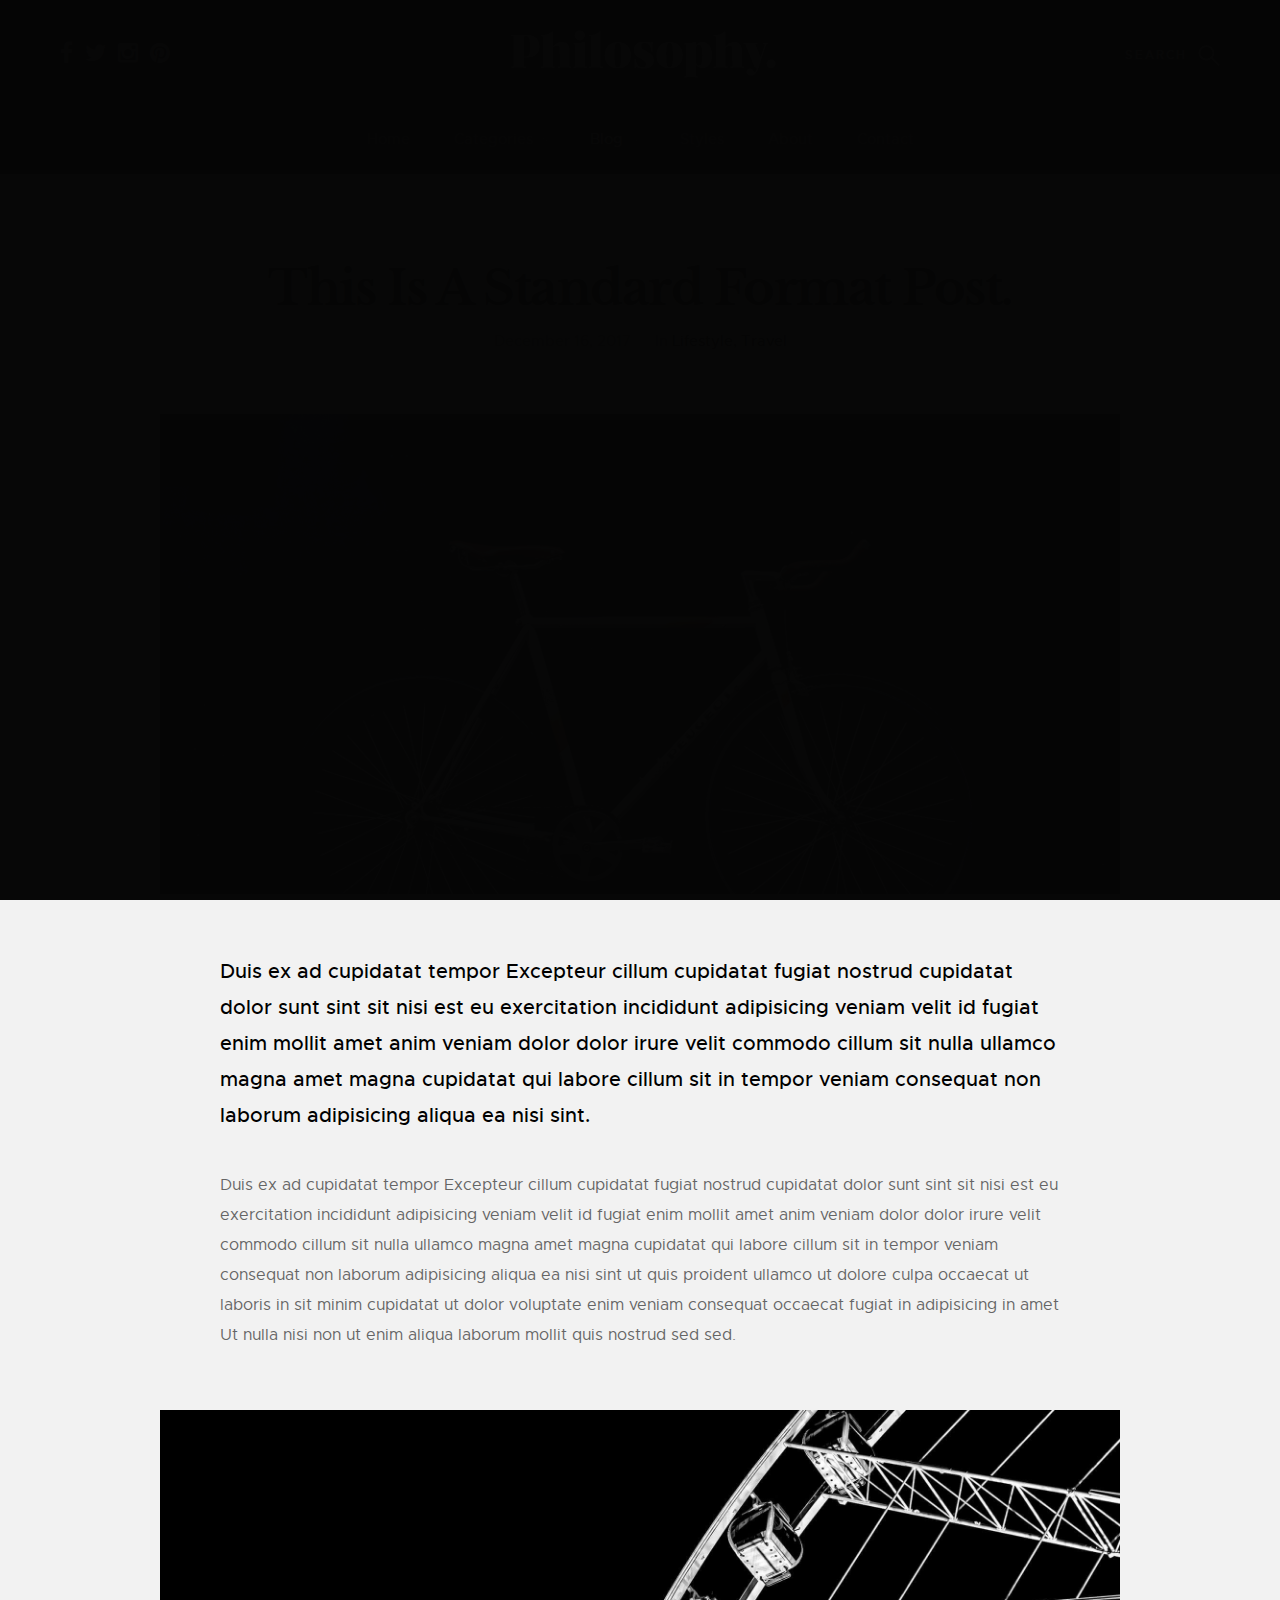
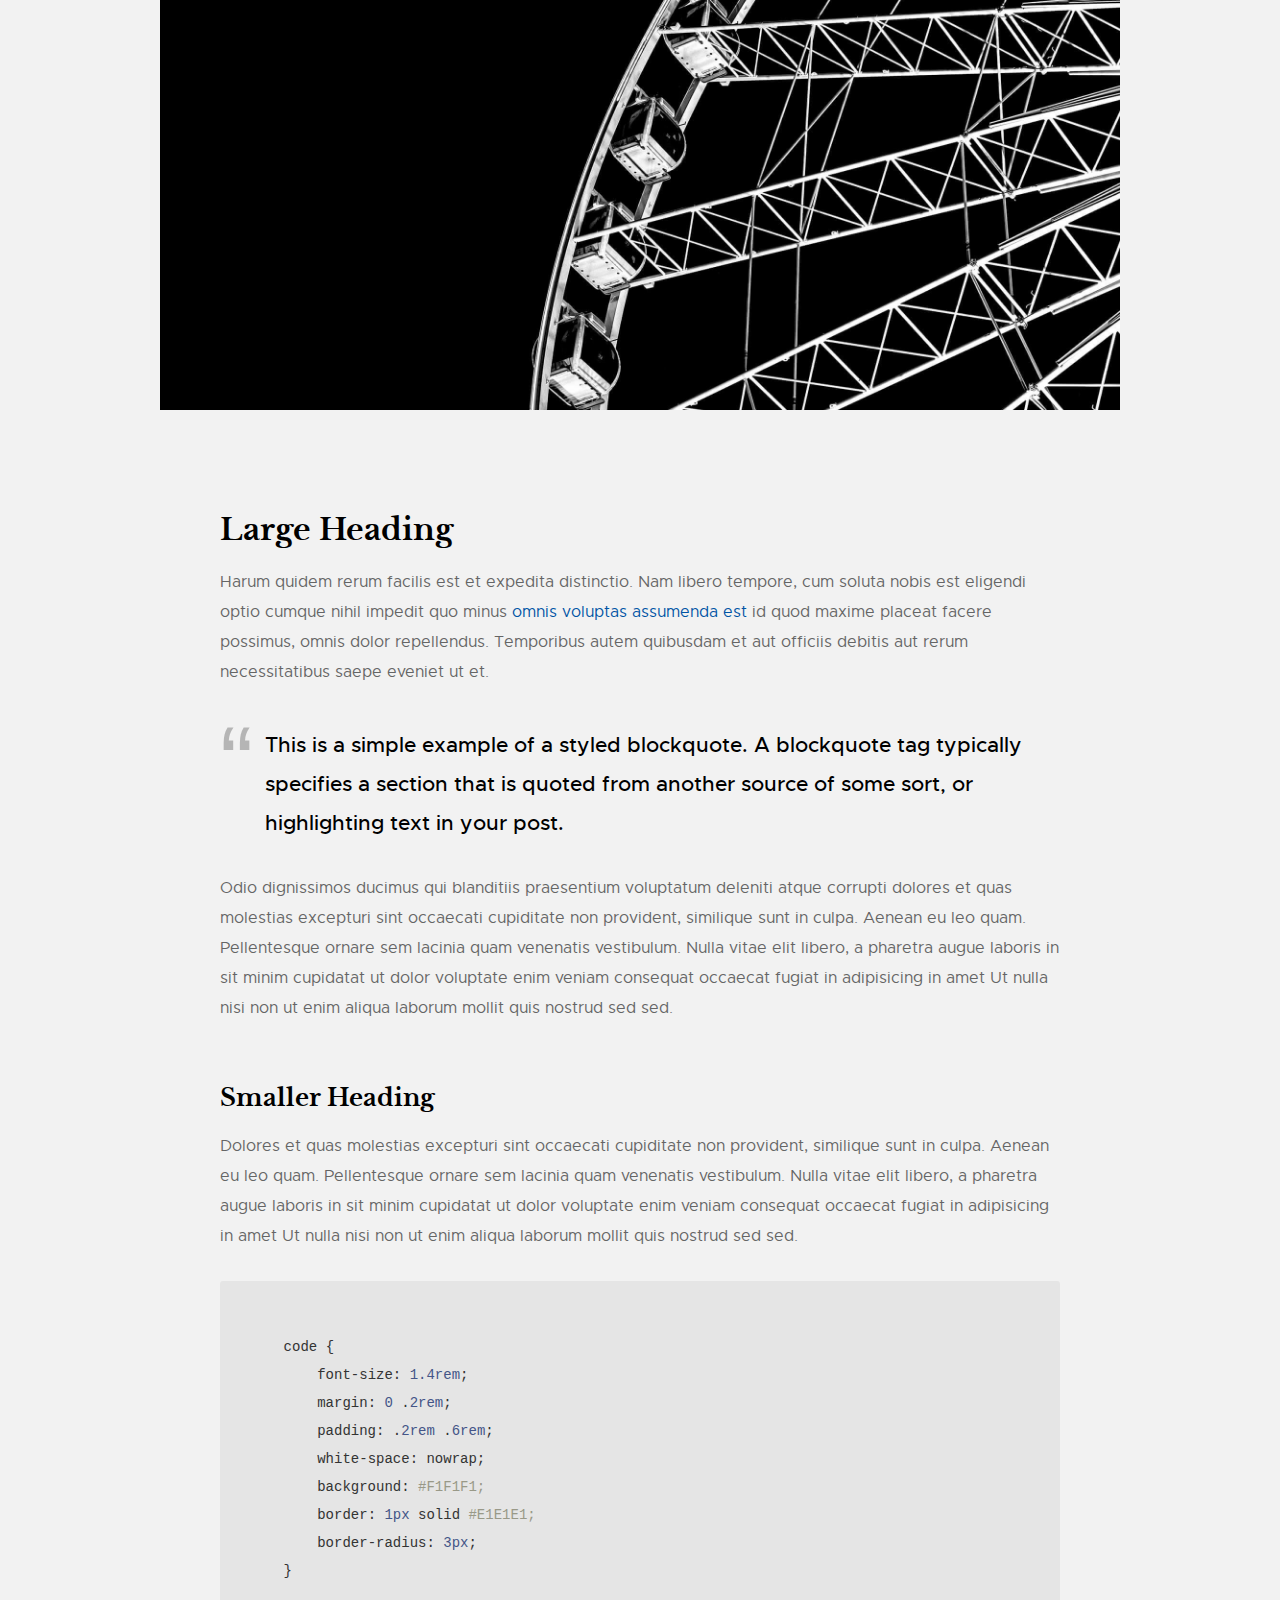
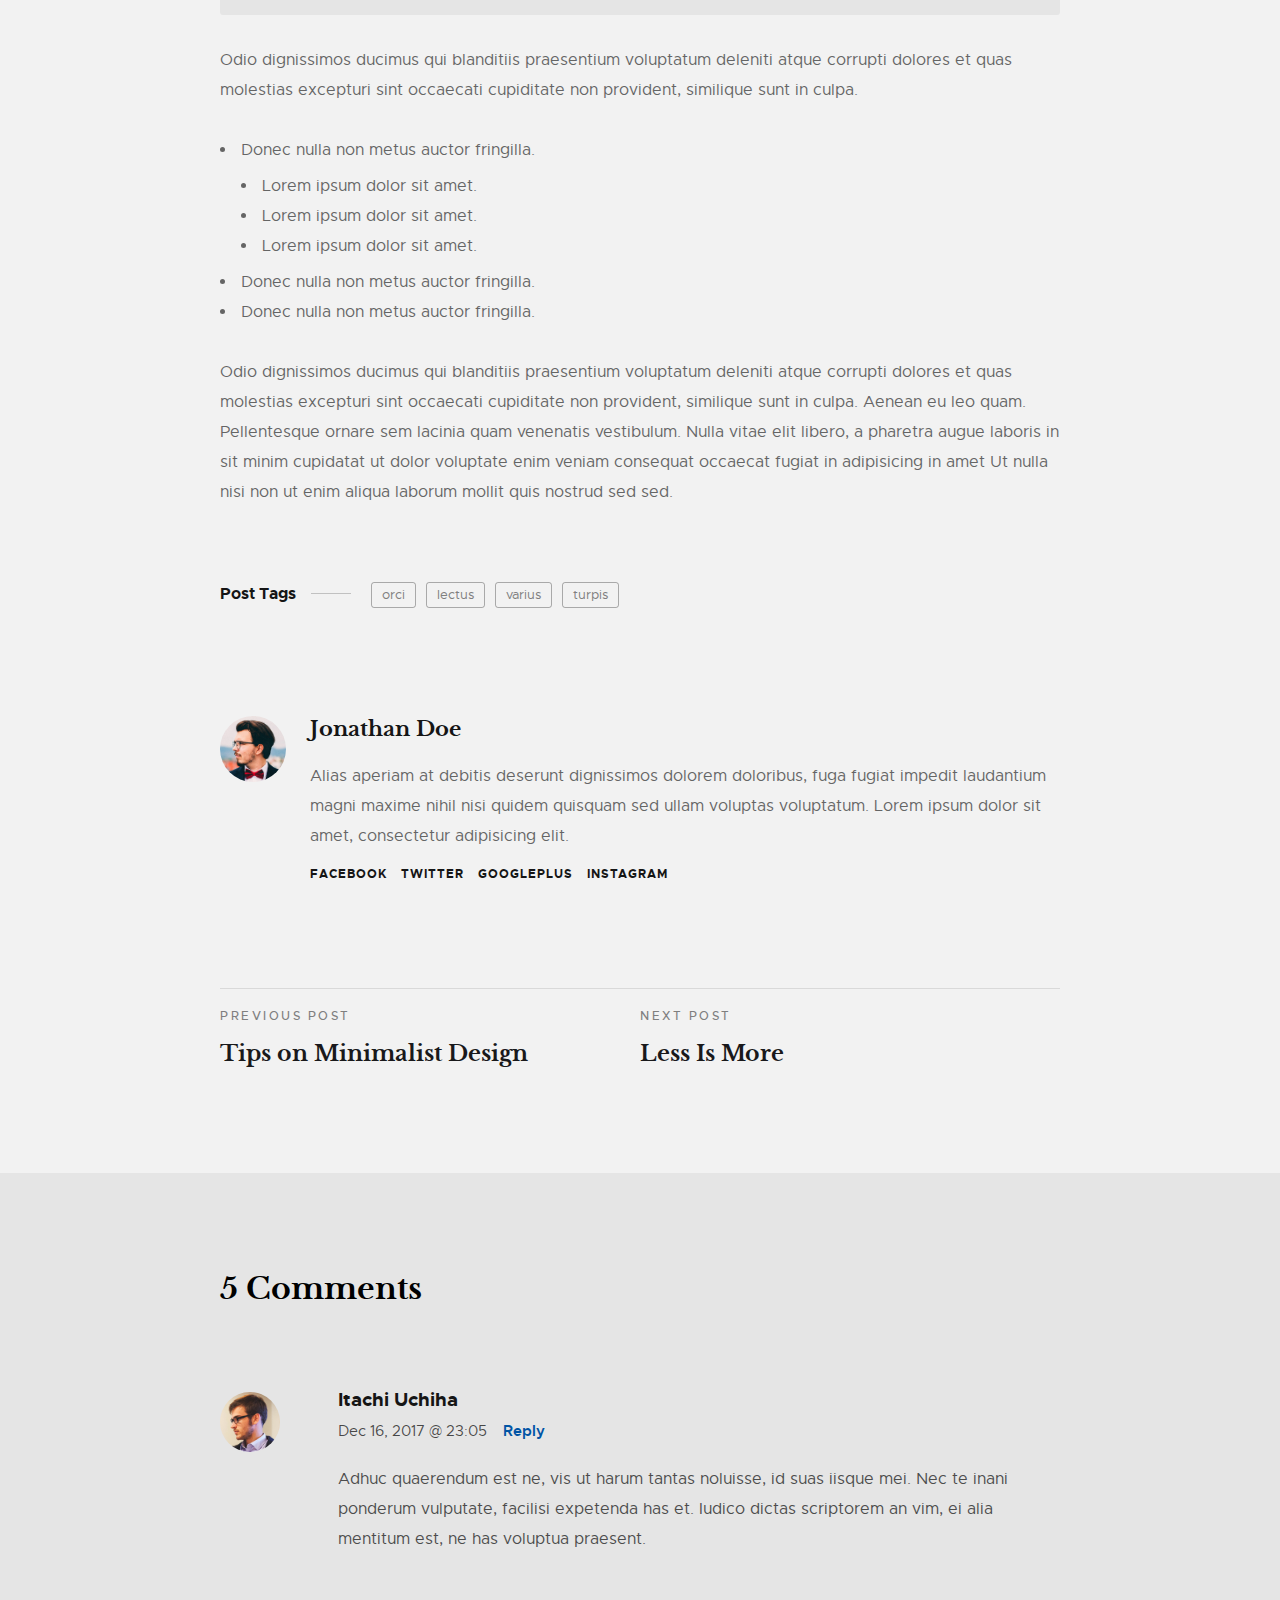
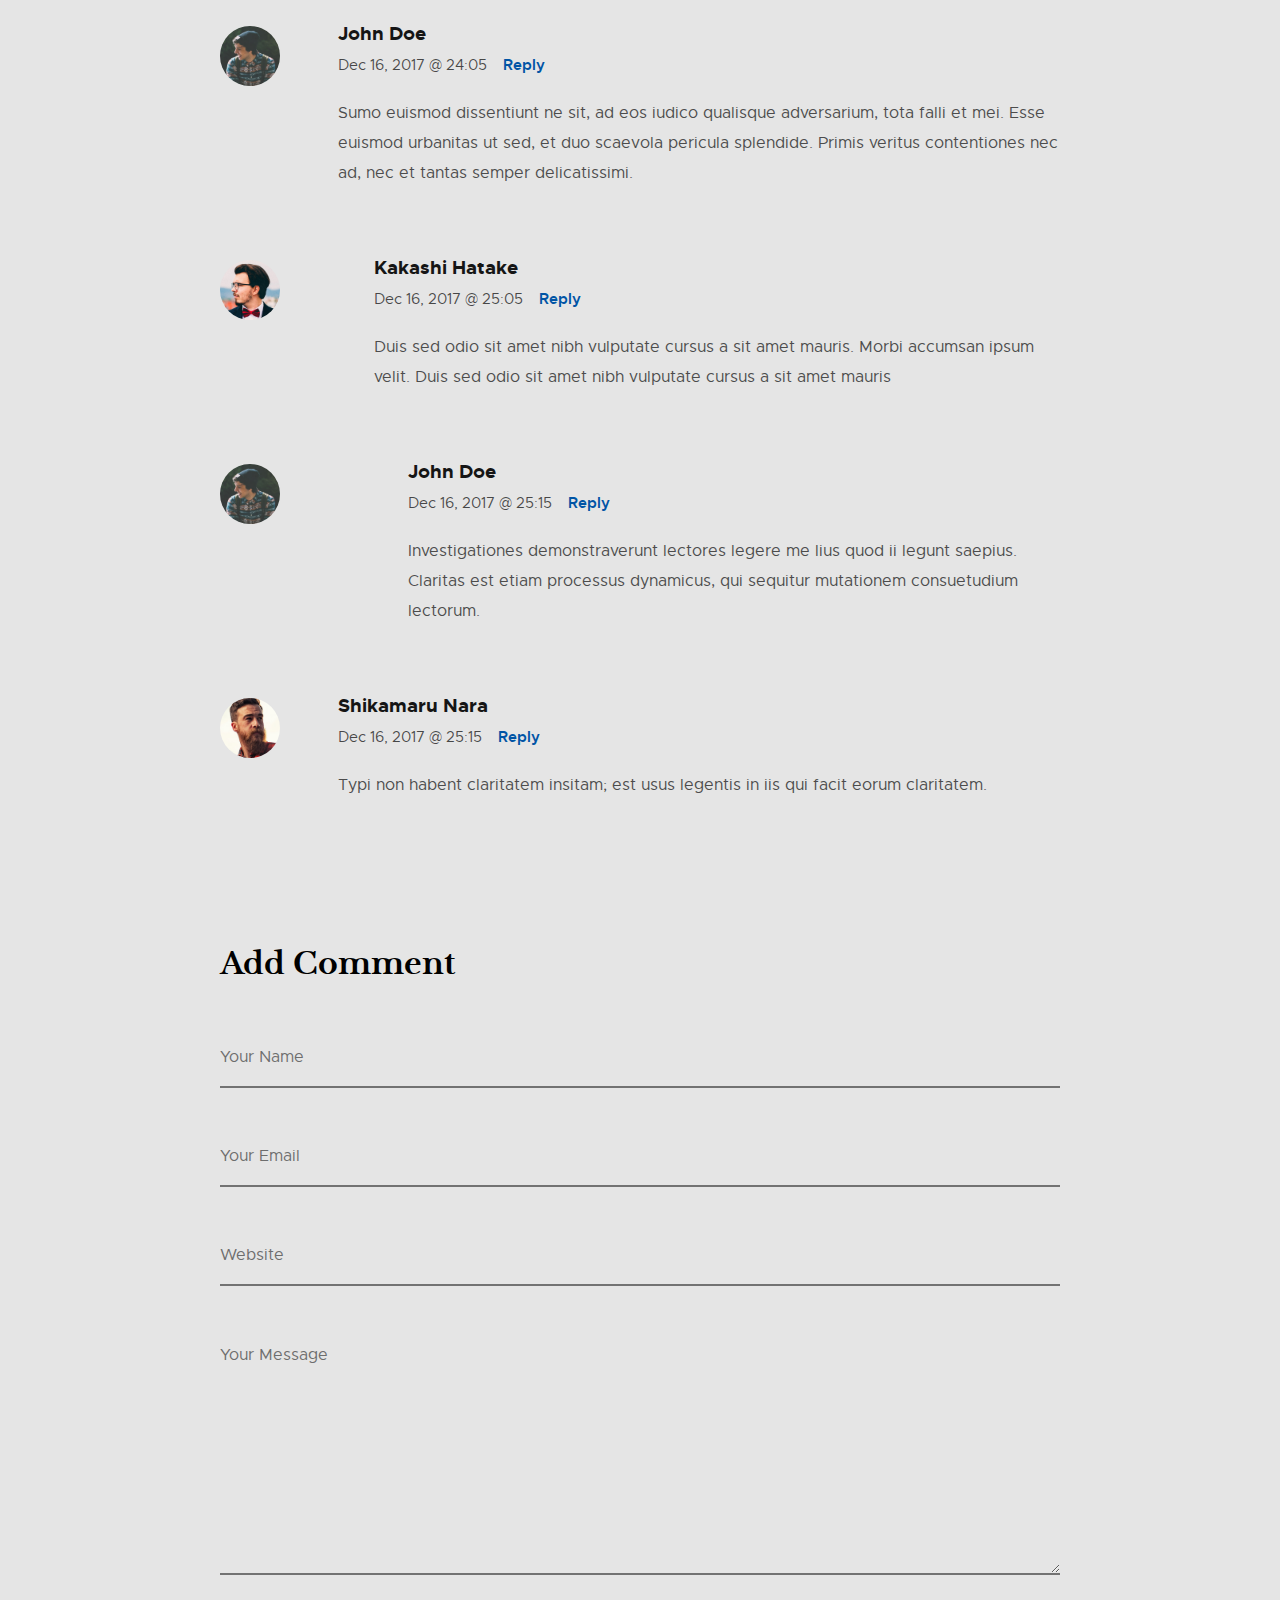
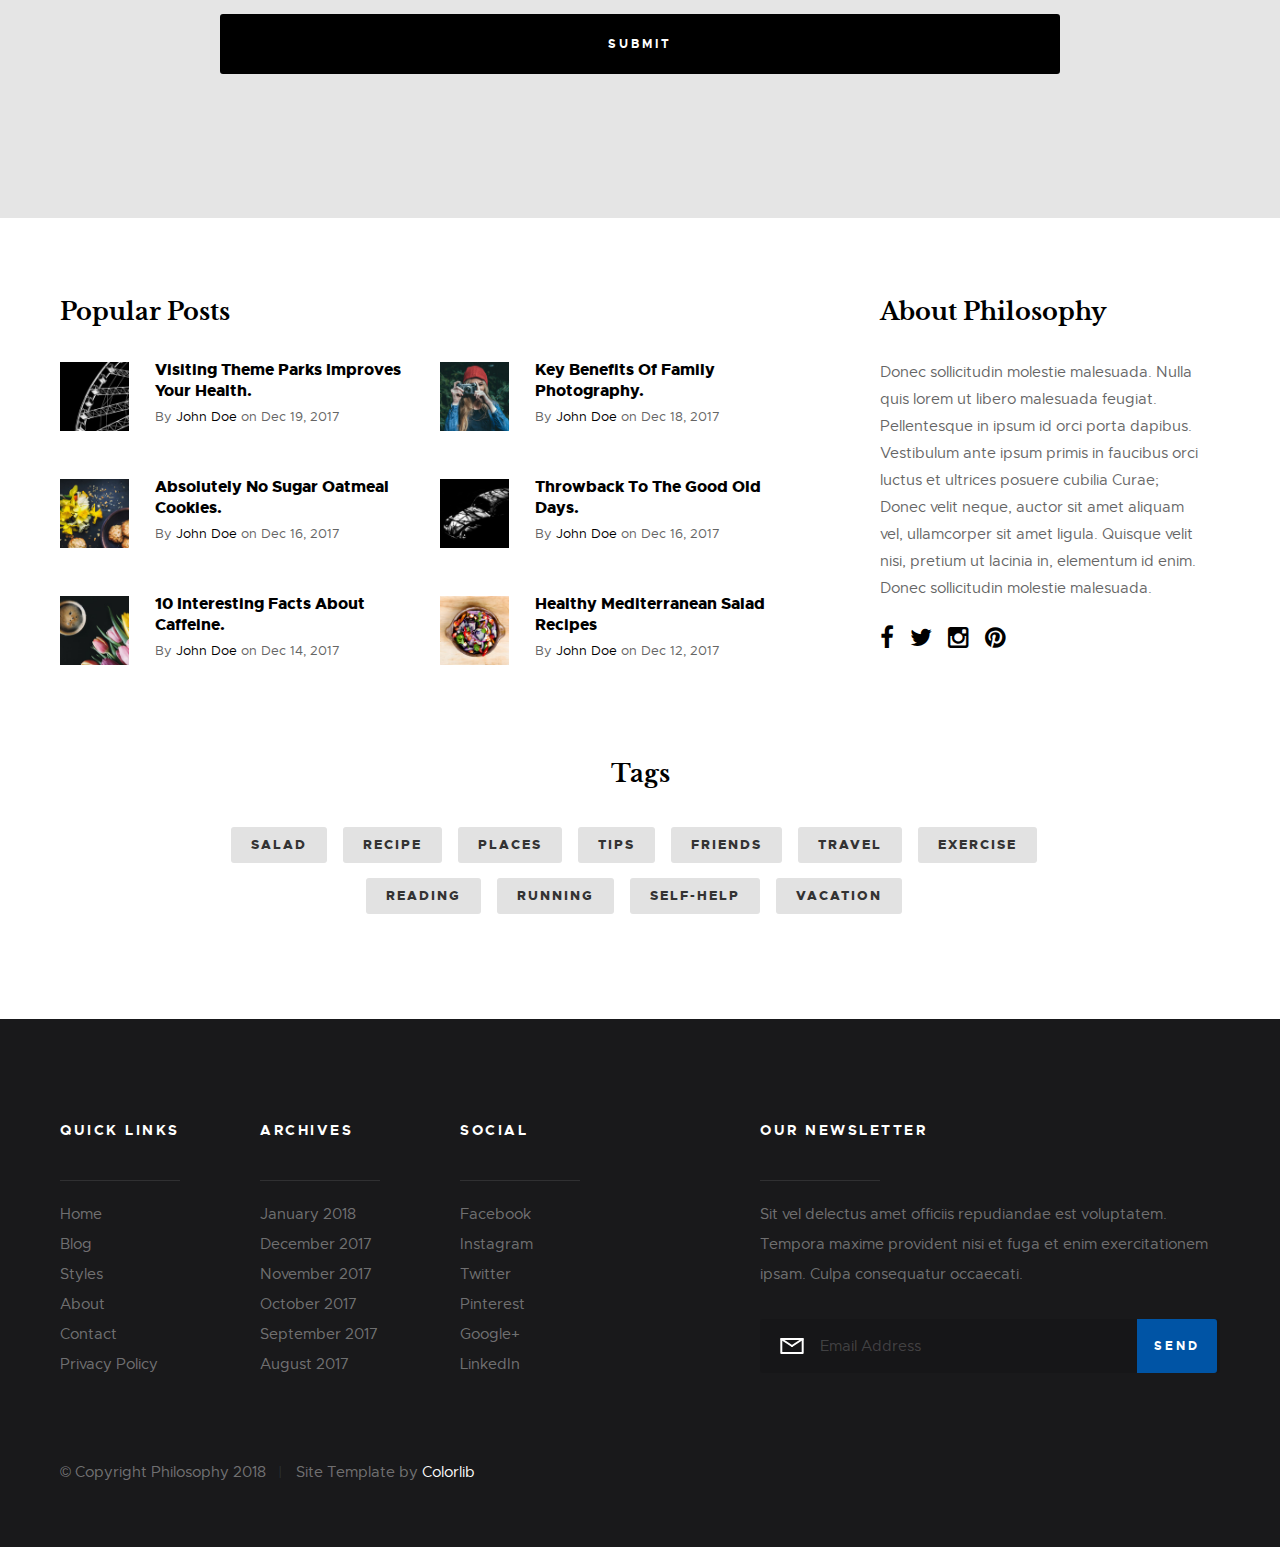
==== single-standard.html @ 7c158fbf "the code" ====
<!DOCTYPE html>
<html class="no-js" lang="en">
<head>

    <!--- basic page needs
    ================================================== -->
    <meta charset="utf-8">
    <title>Standard Post Format - Philosophy</title>
    <meta name="description" content="">
    <meta name="author" content="">

    <!-- mobile specific metas
    ================================================== -->
    <meta name="viewport" content="width=device-width, initial-scale=1, maximum-scale=1">

    <!-- CSS
    ================================================== -->
    <link rel="stylesheet" href="css/base.css">
    <link rel="stylesheet" href="css/vendor.css">
    <link rel="stylesheet" href="css/main.css">

    <!-- script
    ================================================== -->
    <script src="js/modernizr.js"></script>
    <script src="js/pace.min.js"></script>

    <!-- favicons
    ================================================== -->
    <link rel="shortcut icon" href="favicon.ico" type="image/x-icon">
    <link rel="icon" href="favicon.ico" type="image/x-icon">

</head>

<body id="top">

    <!-- pageheader
    ================================================== -->
    <div class="s-pageheader">

        <header class="header">
            <div class="header__content row">

                <div class="header__logo">
                    <a class="logo" href="index.html">
                        <img src="images/logo.svg" alt="Homepage">
                    </a>
                </div> <!-- end header__logo -->

                <ul class="header__social">
                    <li>
                        <a href="#0"><i class="fa fa-facebook" aria-hidden="true"></i></a>
                    </li>
                    <li>
                        <a href="#0"><i class="fa fa-twitter" aria-hidden="true"></i></a>
                    </li>
                    <li>
                        <a href="#0"><i class="fa fa-instagram" aria-hidden="true"></i></a>
                    </li>
                    <li>
                        <a href="#0"><i class="fa fa-pinterest" aria-hidden="true"></i></a>
                    </li>
                </ul> <!-- end header__social -->

                <a class="header__search-trigger" href="#0"></a>

                <div class="header__search">

                    <form role="search" method="get" class="header__search-form" action="#">
                        <label>
                            <span class="hide-content">Search for:</span>
                            <input type="search" class="search-field" placeholder="Type Keywords" value="" name="s" title="Search for:" autocomplete="off">
                        </label>
                        <input type="submit" class="search-submit" value="Search">
                    </form>
        
                    <a href="#0" title="Close Search" class="header__overlay-close">Close</a>

                </div>  <!-- end header__search -->


                <a class="header__toggle-menu" href="#0" title="Menu"><span>Menu</span></a>

                <nav class="header__nav-wrap">

                    <h2 class="header__nav-heading h6">Site Navigation</h2>

                    <ul class="header__nav">
                        <li><a href="index.html" title="">Home</a></li>
                        <li class="has-children">
                            <a href="#0" title="">Categories</a>
                            <ul class="sub-menu">
                            <li><a href="category.html">Lifestyle</a></li>
                            <li><a href="category.html">Health</a></li>
                            <li><a href="category.html">Family</a></li>
                            <li><a href="category.html">Management</a></li>
                            <li><a href="category.html">Travel</a></li>
                            <li><a href="category.html">Work</a></li>
                            </ul>
                        </li>
                        <li class="has-children current">
                            <a href="#0" title="">Blog</a>
                            <ul class="sub-menu">
                            <li><a href="single-video.html">Video Post</a></li>
                            <li><a href="single-audio.html">Audio Post</a></li>
                            <li><a href="single-gallery.html">Gallery Post</a></li>
                            <li><a href="single-standard.html">Standard Post</a></li>
                            </ul>
                        </li>
                        <li><a href="style-guide.html" title="">Styles</a></li>
                        <li><a href="about.html" title="">About</a></li>
                        <li><a href="contact.html" title="">Contact</a></li>
                    </ul> <!-- end header__nav -->

                    <a href="#0" title="Close Menu" class="header__overlay-close close-mobile-menu">Close</a>

                </nav> <!-- end header__nav-wrap -->

            </div> <!-- header-content -->
        </header> <!-- header -->

    </div> <!-- end s-pageheader -->


    <!-- s-content
    ================================================== -->
    <section class="s-content s-content--narrow s-content--no-padding-bottom">

        <article class="row format-standard">

            <div class="s-content__header col-full">
                <h1 class="s-content__header-title">
                    This Is A Standard Format Post.
                </h1>
                <ul class="s-content__header-meta">
                    <li class="date">December 16, 2017</li>
                    <li class="cat">
                        In
                        <a href="#0">Lifestyle</a>
                        <a href="#0">Travel</a>
                    </li>
                </ul>
            </div> <!-- end s-content__header -->
    
            <div class="s-content__media col-full">
                <div class="s-content__post-thumb">
                    <img src="images/thumbs/single/standard/standard-1000.jpg" 
                         srcset="images/thumbs/single/standard/standard-2000.jpg 2000w, 
                                 images/thumbs/single/standard/standard-1000.jpg 1000w, 
                                 images/thumbs/single/standard/standard-500.jpg 500w" 
                         sizes="(max-width: 2000px) 100vw, 2000px" alt="" >
                </div>
            </div> <!-- end s-content__media -->

            <div class="col-full s-content__main">

                <p class="lead">Duis ex ad cupidatat tempor Excepteur cillum cupidatat fugiat nostrud cupidatat dolor sunt sint sit nisi est eu exercitation incididunt adipisicing veniam velit id fugiat enim mollit amet anim veniam dolor dolor irure velit commodo cillum sit nulla ullamco magna amet magna cupidatat qui labore cillum sit in tempor veniam consequat non laborum adipisicing aliqua ea nisi sint.</p>
                
                <p>Duis ex ad cupidatat tempor Excepteur cillum cupidatat fugiat nostrud cupidatat dolor sunt sint sit nisi est eu exercitation incididunt adipisicing veniam velit id fugiat enim mollit amet anim veniam dolor dolor irure velit commodo cillum sit nulla ullamco magna amet magna cupidatat qui labore cillum sit in tempor veniam consequat non laborum adipisicing aliqua ea nisi sint ut quis proident ullamco ut dolore culpa occaecat ut laboris in sit minim cupidatat ut dolor voluptate enim veniam consequat occaecat fugiat in adipisicing in amet Ut nulla nisi non ut enim aliqua laborum mollit quis nostrud sed sed.
                </p>

                <p>
                <img src="images/wheel-1000.jpg" 
                     srcset="images/wheel-2000.jpg 2000w, images/wheel-1000.jpg 1000w, images/wheel-500.jpg 500w" 
                     sizes="(max-width: 2000px) 100vw, 2000px" alt="">
                </p>

                <h2>Large Heading</h2>

                <p>Harum quidem rerum facilis est et expedita distinctio. Nam libero tempore, cum soluta nobis est eligendi optio cumque nihil impedit quo minus <a href="http://#">omnis voluptas assumenda est</a> id quod maxime placeat facere possimus, omnis dolor repellendus. Temporibus autem quibusdam et aut officiis debitis aut rerum necessitatibus saepe eveniet ut et.</p>

                <blockquote><p>This is a simple example of a styled blockquote. A blockquote tag typically specifies a section that is quoted from another source of some sort, or highlighting text in your post.</p></blockquote>

                <p>Odio dignissimos ducimus qui blanditiis praesentium voluptatum deleniti atque corrupti dolores et quas molestias excepturi sint occaecati cupiditate non provident, similique sunt in culpa. Aenean eu leo quam. Pellentesque ornare sem lacinia quam venenatis vestibulum. Nulla vitae elit libero, a pharetra augue laboris in sit minim cupidatat ut dolor voluptate enim veniam consequat occaecat fugiat in adipisicing in amet Ut nulla nisi non ut enim aliqua laborum mollit quis nostrud sed sed.</p>

                <h3>Smaller Heading</h3>

                <p>Dolores et quas molestias excepturi sint occaecati cupiditate non provident, similique sunt in culpa. Aenean eu leo quam. Pellentesque ornare sem lacinia quam venenatis vestibulum. Nulla vitae elit libero, a pharetra augue laboris in sit minim cupidatat ut dolor voluptate enim veniam consequat occaecat fugiat in adipisicing in amet Ut nulla nisi non ut enim aliqua laborum mollit quis nostrud sed sed.

<pre><code>
    code {
        font-size: 1.4rem;
        margin: 0 .2rem;
        padding: .2rem .6rem;
        white-space: nowrap;
        background: #F1F1F1;
        border: 1px solid #E1E1E1;
        border-radius: 3px;
    }
</code></pre>

                <p>Odio dignissimos ducimus qui blanditiis praesentium voluptatum deleniti atque corrupti dolores et quas molestias excepturi sint occaecati cupiditate non provident, similique sunt in culpa.</p>

                <ul>
                    <li>Donec nulla non metus auctor fringilla.
                        <ul>
                            <li>Lorem ipsum dolor sit amet.</li>
                            <li>Lorem ipsum dolor sit amet.</li>
                            <li>Lorem ipsum dolor sit amet.</li>
                        </ul>
                    </li>
                    <li>Donec nulla non metus auctor fringilla.</li>
                    <li>Donec nulla non metus auctor fringilla.</li>
                </ul>

                <p>Odio dignissimos ducimus qui blanditiis praesentium voluptatum deleniti atque corrupti dolores et quas molestias excepturi sint occaecati cupiditate non provident, similique sunt in culpa. Aenean eu leo quam. Pellentesque ornare sem lacinia quam venenatis vestibulum. Nulla vitae elit libero, a pharetra augue laboris in sit minim cupidatat ut dolor voluptate enim veniam consequat occaecat fugiat in adipisicing in amet Ut nulla nisi non ut enim aliqua laborum mollit quis nostrud sed sed.</p>

                <p class="s-content__tags">
                    <span>Post Tags</span>

                    <span class="s-content__tag-list">
                        <a href="#0">orci</a>
                        <a href="#0">lectus</a>
                        <a href="#0">varius</a>
                        <a href="#0">turpis</a>
                    </span>
                </p> <!-- end s-content__tags -->

                <div class="s-content__author">
                    <img src="images/avatars/user-03.jpg" alt="">

                    <div class="s-content__author-about">
                        <h4 class="s-content__author-name">
                            <a href="#0">Jonathan Doe</a>
                        </h4>
                    
                        <p>Alias aperiam at debitis deserunt dignissimos dolorem doloribus, fuga fugiat impedit laudantium magni maxime nihil nisi quidem quisquam sed ullam voluptas voluptatum. Lorem ipsum dolor sit amet, consectetur adipisicing elit.
                        </p>

                        <ul class="s-content__author-social">
                           <li><a href="#0">Facebook</a></li>
                           <li><a href="#0">Twitter</a></li>
                           <li><a href="#0">GooglePlus</a></li>
                           <li><a href="#0">Instagram</a></li>
                        </ul>
                    </div>
                </div>

                <div class="s-content__pagenav">
                    <div class="s-content__nav">
                        <div class="s-content__prev">
                            <a href="#0" rel="prev">
                                <span>Previous Post</span>
                                Tips on Minimalist Design 
                            </a>
                        </div>
                        <div class="s-content__next">
                            <a href="#0" rel="next">
                                <span>Next Post</span>
                                Less Is More 
                            </a>
                        </div>
                    </div>
                </div> <!-- end s-content__pagenav -->

            </div> <!-- end s-content__main -->

        </article>


        <!-- comments
        ================================================== -->
        <div class="comments-wrap">

            <div id="comments" class="row">
                <div class="col-full">

                    <h3 class="h2">5 Comments</h3>

                    <!-- commentlist -->
                    <ol class="commentlist">

                        <li class="depth-1 comment">

                            <div class="comment__avatar">
                                <img width="50" height="50" class="avatar" src="images/avatars/user-01.jpg" alt="">
                            </div>

                            <div class="comment__content">

                                <div class="comment__info">
                                    <cite>Itachi Uchiha</cite>

                                    <div class="comment__meta">
                                        <time class="comment__time">Dec 16, 2017 @ 23:05</time>
                                        <a class="reply" href="#0">Reply</a>
                                    </div>
                                </div>

                                <div class="comment__text">
                                <p>Adhuc quaerendum est ne, vis ut harum tantas noluisse, id suas iisque mei. Nec te inani ponderum vulputate,
                                facilisi expetenda has et. Iudico dictas scriptorem an vim, ei alia mentitum est, ne has voluptua praesent.</p>
                                </div>

                            </div>

                        </li> <!-- end comment level 1 -->

                        <li class="thread-alt depth-1 comment">

                            <div class="comment__avatar">
                                <img width="50" height="50" class="avatar" src="images/avatars/user-04.jpg" alt="">
                            </div>

                            <div class="comment__content">

                                <div class="comment__info">
                                <cite>John Doe</cite>

                                <div class="comment__meta">
                                    <time class="comment__time">Dec 16, 2017 @ 24:05</time>
                                    <a class="reply" href="#0">Reply</a>
                                </div>
                                </div>

                                <div class="comment__text">
                                <p>Sumo euismod dissentiunt ne sit, ad eos iudico qualisque adversarium, tota falli et mei. Esse euismod
                                urbanitas ut sed, et duo scaevola pericula splendide. Primis veritus contentiones nec ad, nec et
                                tantas semper delicatissimi.</p>
                                </div>

                            </div>

                            <ul class="children">

                                <li class="depth-2 comment">

                                    <div class="comment__avatar">
                                        <img width="50" height="50" class="avatar" src="images/avatars/user-03.jpg" alt="">
                                    </div>

                                    <div class="comment__content">

                                        <div class="comment__info">
                                            <cite>Kakashi Hatake</cite>

                                            <div class="comment__meta">
                                                <time class="comment__time">Dec 16, 2017 @ 25:05</time>
                                                <a class="reply" href="#0">Reply</a>
                                            </div>
                                        </div>

                                        <div class="comment__text">
                                            <p>Duis sed odio sit amet nibh vulputate
                                            cursus a sit amet mauris. Morbi accumsan ipsum velit. Duis sed odio sit amet nibh vulputate
                                            cursus a sit amet mauris</p>
                                        </div>

                                    </div>

                                    <ul class="children">

                                        <li class="depth-3 comment">

                                            <div class="comment__avatar">
                                                <img width="50" height="50" class="avatar" src="images/avatars/user-04.jpg" alt="">
                                            </div>

                                            <div class="comment__content">

                                                <div class="comment__info">
                                                <cite>John Doe</cite>

                                                <div class="comment__meta">
                                                    <time class="comment__time">Dec 16, 2017 @ 25:15</time>
                                                    <a class="reply" href="#0">Reply</a>
                                                </div>
                                                </div>

                                                <div class="comment__text">
                                                <p>Investigationes demonstraverunt lectores legere me lius quod ii legunt saepius. Claritas est
                                                etiam processus dynamicus, qui sequitur mutationem consuetudium lectorum.</p>
                                                </div>

                                            </div>

                                        </li>

                                    </ul>

                                </li>

                            </ul>

                        </li> <!-- end comment level 1 -->

                        <li class="depth-1 comment">

                            <div class="comment__avatar">
                                <img width="50" height="50" class="avatar" src="images/avatars/user-02.jpg" alt="">
                            </div>

                            <div class="comment__content">

                                <div class="comment__info">
                                <cite>Shikamaru Nara</cite>

                                <div class="comment__meta">
                                    <time class="comment-time">Dec 16, 2017 @ 25:15</time>
                                    <a class="reply" href="#">Reply</a>
                                </div>
                                </div>

                                <div class="comment__text">
                                <p>Typi non habent claritatem insitam; est usus legentis in iis qui facit eorum claritatem.</p>
                                </div>

                            </div>

                        </li>  <!-- end comment level 1 -->

                    </ol> <!-- end commentlist -->


                    <!-- respond
                    ================================================== -->
                    <div class="respond">

                        <h3 class="h2">Add Comment</h3>

                        <form name="contactForm" id="contactForm" method="post" action="">
                            <fieldset>

                                <div class="form-field">
                                        <input name="cName" type="text" id="cName" class="full-width" placeholder="Your Name" value="">
                                </div>

                                <div class="form-field">
                                        <input name="cEmail" type="text" id="cEmail" class="full-width" placeholder="Your Email" value="">
                                </div>

                                <div class="form-field">
                                        <input name="cWebsite" type="text" id="cWebsite" class="full-width" placeholder="Website" value="">
                                </div>

                                <div class="message form-field">
                                    <textarea name="cMessage" id="cMessage" class="full-width" placeholder="Your Message"></textarea>
                                </div>

                                <button type="submit" class="submit btn--primary btn--large full-width">Submit</button>

                            </fieldset>
                        </form> <!-- end form -->

                    </div> <!-- end respond -->

                </div> <!-- end col-full -->

            </div> <!-- end row comments -->
        </div> <!-- end comments-wrap -->

    </section> <!-- s-content -->


    <!-- s-extra
    ================================================== -->
    <section class="s-extra">

        <div class="row top">

            <div class="col-eight md-six tab-full popular">
                <h3>Popular Posts</h3>

                <div class="block-1-2 block-m-full popular__posts">
                    <article class="col-block popular__post">
                        <a href="#0" class="popular__thumb">
                            <img src="images/thumbs/small/wheel-150.jpg" alt="">
                        </a>
                        <h5><a href="#0">Visiting Theme Parks Improves Your Health.</a></h5>
                        <section class="popular__meta">
                                <span class="popular__author"><span>By</span> <a href="#0"> John Doe</a></span>
                            <span class="popular__date"><span>on</span> <time datetime="2017-12-19">Dec 19, 2017</time></span>
                        </section>
                    </article>
                    <article class="col-block popular__post">
                        <a href="#0" class="popular__thumb">
                            <img src="images/thumbs/small/shutterbug-150.jpg" alt="">
                        </a>
                        <h5><a href="#0">Key Benefits Of Family Photography.</a></h5>
                        <section class="popular__meta">
                            <span class="popular__author"><span>By</span> <a href="#0"> John Doe</a></span>
                            <span class="popular__date"><span>on</span> <time datetime="2017-12-18">Dec 18, 2017</time></span>
                        </section>
                    </article>
                    <article class="col-block popular__post">
                        <a href="#0" class="popular__thumb">
                            <img src="images/thumbs/small/cookies-150.jpg" alt="">
                        </a>
                        <h5><a href="#0">Absolutely No Sugar Oatmeal Cookies.</a></h5>
                        <section class="popular__meta">
                                <span class="popular__author"><span>By</span> <a href="#0"> John Doe</a></span>
                            <span class="popular__date"><span>on</span> <time datetime="2017-12-16">Dec 16, 2017</time></span>
                        </section>
                    </article>
                    <article class="col-block popular__post">
                        <a href="#0" class="popular__thumb">
                            <img src="images/thumbs/small/beetle-150.jpg" alt="">
                        </a>
                        <h5><a href="#0">Throwback To The Good Old Days.</a></h5>
                        <section class="popular__meta">
                            <span class="popular__author"><span>By</span> <a href="#0"> John Doe</a></span>
                            <span class="popular__date"><span>on</span> <time datetime="2017-12-16">Dec 16, 2017</time></span>
                        </section>
                    </article>
                    <article class="col-block popular__post">
                        <a href="#0" class="popular__thumb">
                            <img src="images/thumbs/small/tulips-150.jpg" alt="">
                        </a>
                        <h5><a href="#0">10 Interesting Facts About Caffeine.</a></h5>
                        <section class="popular__meta">
                            <span class="popular__author"><span>By</span> <a href="#0"> John Doe</a></span>
                            <span class="popular__date"><span>on</span> <time datetime="2017-12-14">Dec 14, 2017</time></span>
                        </section>
                    </article>
                    <article class="col-block popular__post">
                        <a href="#0" class="popular__thumb">
                            <img src="images/thumbs/small/salad-150.jpg" alt="">
                        </a>
                        <h5><a href="#0">Healthy Mediterranean Salad Recipes</a></h5>
                        <section class="popular__meta">
                            <span class="popular__author"><span>By</span> <a href="#0"> John Doe</a></span>
                            <span class="popular__date"><span>on</span> <time datetime="2017-12-12">Dec 12, 2017</time></span>
                        </section>
                    </article>
                </div> <!-- end popular_posts -->
            </div> <!-- end popular -->
            
            <div class="col-four md-six tab-full about">
                <h3>About Philosophy</h3>

                <p>
                Donec sollicitudin molestie malesuada. Nulla quis lorem ut libero malesuada feugiat. Pellentesque in ipsum id orci porta dapibus. Vestibulum ante ipsum primis in faucibus orci luctus et ultrices posuere cubilia Curae; Donec velit neque, auctor sit amet aliquam vel, ullamcorper sit amet ligula. Quisque velit nisi, pretium ut lacinia in, elementum id enim. Donec sollicitudin molestie malesuada.
                </p>

                <ul class="about__social">
                    <li>
                        <a href="#0"><i class="fa fa-facebook" aria-hidden="true"></i></a>
                    </li>
                    <li>
                        <a href="#0"><i class="fa fa-twitter" aria-hidden="true"></i></a>
                    </li>
                    <li>
                        <a href="#0"><i class="fa fa-instagram" aria-hidden="true"></i></a>
                    </li>
                    <li>
                        <a href="#0"><i class="fa fa-pinterest" aria-hidden="true"></i></a>
                    </li>
                </ul> <!-- end header__social -->
            </div> <!-- end about -->

        </div> <!-- end row -->

        <div class="row bottom tags-wrap">
            <div class="col-full tags">
                <h3>Tags</h3>

                <div class="tagcloud">
                    <a href="#0">Salad</a>
                    <a href="#0">Recipe</a>
                    <a href="#0">Places</a>
                    <a href="#0">Tips</a>
                    <a href="#0">Friends</a>
                    <a href="#0">Travel</a>
                    <a href="#0">Exercise</a>
                    <a href="#0">Reading</a>
                    <a href="#0">Running</a>
                    <a href="#0">Self-Help</a>
                    <a href="#0">Vacation</a>
                </div> <!-- end tagcloud -->
            </div> <!-- end tags -->
        </div> <!-- end tags-wrap -->

    </section> <!-- end s-extra -->


    <!-- s-footer
    ================================================== -->
    <footer class="s-footer">

        <div class="s-footer__main">
            <div class="row">
                
                <div class="col-two md-four mob-full s-footer__sitelinks">
                        
                    <h4>Quick Links</h4>

                    <ul class="s-footer__linklist">
                        <li><a href="#0">Home</a></li>
                        <li><a href="#0">Blog</a></li>
                        <li><a href="#0">Styles</a></li>
                        <li><a href="#0">About</a></li>
                        <li><a href="#0">Contact</a></li>
                        <li><a href="#0">Privacy Policy</a></li>
                    </ul>

                </div> <!-- end s-footer__sitelinks -->

                <div class="col-two md-four mob-full s-footer__archives">
                        
                    <h4>Archives</h4>

                    <ul class="s-footer__linklist">
                        <li><a href="#0">January 2018</a></li>
                        <li><a href="#0">December 2017</a></li>
                        <li><a href="#0">November 2017</a></li>
                        <li><a href="#0">October 2017</a></li>
                        <li><a href="#0">September 2017</a></li>
                        <li><a href="#0">August 2017</a></li>
                    </ul>

                </div> <!-- end s-footer__archives -->

                <div class="col-two md-four mob-full s-footer__social">
                        
                    <h4>Social</h4>

                    <ul class="s-footer__linklist">
                        <li><a href="#0">Facebook</a></li>
                        <li><a href="#0">Instagram</a></li>
                        <li><a href="#0">Twitter</a></li>
                        <li><a href="#0">Pinterest</a></li>
                        <li><a href="#0">Google+</a></li>
                        <li><a href="#0">LinkedIn</a></li>
                    </ul>

                </div> <!-- end s-footer__social -->

                <div class="col-five md-full end s-footer__subscribe">
                        
                    <h4>Our Newsletter</h4>

                    <p>Sit vel delectus amet officiis repudiandae est voluptatem. Tempora maxime provident nisi et fuga et enim exercitationem ipsam. Culpa consequatur occaecati.</p>

                    <div class="subscribe-form">
                        <form id="mc-form" class="group" novalidate="true">

                            <input type="email" value="" name="EMAIL" class="email" id="mc-email" placeholder="Email Address" required="">
                
                            <input type="submit" name="subscribe" value="Send">
                
                            <label for="mc-email" class="subscribe-message"></label>
                
                        </form>
                    </div>

                </div> <!-- end s-footer__subscribe -->

            </div>
        </div> <!-- end s-footer__main -->

        <div class="s-footer__bottom">
            <div class="row">
                <div class="col-full">
                    <div class="s-footer__copyright">
                        <span>© Copyright Philosophy 2018</span> 
                        <span>Site Template by <a href="https://colorlib.com/">Colorlib</a></span>
                    </div>

                    <div class="go-top">
                        <a class="smoothscroll" title="Back to Top" href="#top"></a>
                    </div>
                </div>
            </div>
        </div> <!-- end s-footer__bottom -->

    </footer> <!-- end s-footer -->


    <!-- preloader
    ================================================== -->
    <div id="preloader">
        <div id="loader">
            <div class="line-scale">
                <div></div>
                <div></div>
                <div></div>
                <div></div>
                <div></div>
            </div>
        </div>
    </div>


    <!-- Java Script
    ================================================== -->
    <script src="js/jquery-3.2.1.min.js"></script>
    <script src="js/plugins.js"></script>
    <script src="js/main.js"></script>

</body>

</html>
---- css/base.css ----
/* =================================================================== 
 *
 *  Philosophy v1.0 Base Stylesheet
 *  12-30-2017
 *  ------------------------------------------------------------------
 *
 *  TOC:
 *  # imports
 *  # normalize
 *  # basic/base setup styles
 *    ## Media
 *    ## Typography resets
 *    ## links
 *    ## inputs
 *  # grid
 *    ## medium size devices
 *    ## tablets
 *    ## mobile devices
 *    ## small mobile devices
 *  # block grids
 *    ## medium size devices
 *    ## tablets
 *    ## mobile devices
 *    ## small mobile devices
 *  # MISC
 *
 * =================================================================== */


/* ===================================================================
 *  # imports 
 *
 * ------------------------------------------------------------------- */
@import url("font-awesome/css/font-awesome.min.css");
@import url("fonts.css");


/* ===================================================================
 *  # normalize
 *  normalize.css v5.0.0 | MIT License | 
 *  github.com/necolas/normalize.css
 *
 * ------------------------------------------------------------------- */
html {
   font-family: sans-serif;
   line-height: 1.15;
   -ms-text-size-adjust: 100%;
   -webkit-text-size-adjust: 100%;
}

body {
   margin: 0;
}

article,
aside,
footer,
header,
nav,
section {
   display: block;
}

h1 {
   font-size: 2em;
   margin: 0.67em 0;
}

figcaption,
figure,
main {
   display: block;
}

figure {
   margin: 1em 40px;
}

hr {
   box-sizing: content-box;
   height: 0;
   overflow: visible;
}

pre {
   font-family: monospace, monospace;
   font-size: 1em;
}

a {
   background-color: transparent;
   -webkit-text-decoration-skip: objects;
}

a:active,
a:hover {
   outline-width: 0;
}

abbr[title] {
   border-bottom: none;
   text-decoration: underline;
   text-decoration: underline dotted;
}

b,
strong {
   font-weight: inherit;
}

b,
strong {
   font-weight: bolder;
}

code,
kbd,
samp {
   font-family: monospace, monospace;
   font-size: 1em;
}

dfn {
   font-style: italic;
}

mark {
   background-color: #ff0;
   color: #000;
}

small {
   font-size: 80%;
}

sub,
sup {
   font-size: 75%;
   line-height: 0;
   position: relative;
   vertical-align: baseline;
}

sub {
   bottom: -0.25em;
}

sup {
   top: -0.5em;
}

audio,
video {
   display: inline-block;
}

audio:not([controls]) {
   display: none;
   height: 0;
}

img {
   border-style: none;
}

svg:not(:root) {
   overflow: hidden;
}

button,
input,
optgroup,
select,
textarea {
   font-family: sans-serif;
   font-size: 100%;
   line-height: 1.15;
   margin: 0;
}

button,
input {
   overflow: visible;
}

button,
select {
   text-transform: none;
}

button,
html [type="button"],
[type="reset"],
[type="submit"] {
   -webkit-appearance: button;
}

button::-moz-focus-inner,
[type="button"]::-moz-focus-inner,
[type="reset"]::-moz-focus-inner,
[type="submit"]::-moz-focus-inner {
   border-style: none;
   padding: 0;
}

button:-moz-focusring,
[type="button"]:-moz-focusring,
[type="reset"]:-moz-focusring,
[type="submit"]:-moz-focusring {
   outline: 1px dotted ButtonText;
}

fieldset {
   border: 1px solid #c0c0c0;
   margin: 0 2px;
   padding: 0.35em 0.625em 0.75em;
}

legend {
   box-sizing: border-box;
   color: inherit;
   display: table;
   max-width: 100%;
   padding: 0;
   white-space: normal;
}

progress {
   display: inline-block;
   vertical-align: baseline;
}

textarea {
   overflow: auto;
}

[type="checkbox"],
[type="radio"] {
   box-sizing: border-box;
   padding: 0;
}

[type="number"]::-webkit-inner-spin-button,
[type="number"]::-webkit-outer-spin-button {
   height: auto;
}

[type="search"] {
   -webkit-appearance: textfield;
   outline-offset: -2px;
}

[type="search"]::-webkit-search-cancel-button,
[type="search"]::-webkit-search-decoration {
   -webkit-appearance: none;
}

::-webkit-file-upload-button {
   -webkit-appearance: button;
   font: inherit;
}

details,
menu {
   display: block;
}

summary {
   display: list-item;
}

canvas {
   display: inline-block;
}

template {
   display: none;
}

[hidden] {
   display: none;
}


/* ===================================================================
*  # basic/base setup styles
*
* ------------------------------------------------------------------- */
html {
   font-size: 62.5%;
   box-sizing: border-box;
}

*,
*::before,
*::after {
   box-sizing: inherit;
}

body {
   font-weight: normal;
   line-height: 1;
   word-wrap: break-word;
   text-rendering: optimizeLegibility;
   -webkit-overflow-scrolling: touch;
   -webkit-text-size-adjust: none;
}

body,
input,
button {
   -moz-osx-font-smoothing: grayscale;
   -webkit-font-smoothing: antialiased;
}

/* ------------------------------------------------------------------- 
 * ## Media
 * ------------------------------------------------------------------- */
img,
video {
   max-width: 100%;
   height: auto;
}

/* ------------------------------------------------------------------- 
 * ## Typography resets 
 * ------------------------------------------------------------------- */
div, dl, dt, dd, ul, ol, li, h1, h2, h3, h4, h5, h6, pre, form, p, blockquote, th, td {
   margin: 0;
   padding: 0;
}

h1, h2, h3, h4, h5, h6 {
   -webkit-font-smoothing: auto;
   -webkit-font-smoothing: antialiased;
   -webkit-font-variant-ligatures: common-ligatures;
   -moz-font-variant-ligatures: common-ligatures;
   font-variant-ligatures: common-ligatures;
   text-rendering: optimizeLegibility;
}

em,
i {
   font-style: italic;
   line-height: inherit;
}

strong,
b {
   font-weight: bold;
   line-height: inherit;
}

small {
   font-size: 60%;
   line-height: inherit;
}

ol,
ul {
   list-style: none;
}

li {
   display: block;
}

/* ------------------------------------------------------------------- 
 * ## links
 * ------------------------------------------------------------------- */
a {
   text-decoration: none;
   line-height: inherit;
}

a img {
   border: none;
}

/* ------------------------------------------------------------------- 
 *  ## inputs
 * ------------------------------------------------------------------- */
fieldset {
   margin: 0;
   padding: 0;
}

input[type="email"],
input[type="number"],
input[type="search"],
input[type="text"],
input[type="tel"],
input[type="url"],
input[type="password"],
textarea {
   -webkit-appearance: none;
   -moz-appearance: none;
   -ms-appearance: none;
   -o-appearance: none;
   appearance: none;
}


/* ===================================================================
 * # grid
 *
 * ------------------------------------------------------------------- */
.row {
   width: 94%;
   max-width: 1200px;
   margin: 0 auto;
}

.row:after {
   content: "";
   display: table;
   clear: both;
}

.row .row {
   width: auto;
   max-width: none;
   margin-left: -20px;
   margin-right: -20px;
}

/* column blocks
 * -------------------------------------- */
[class*="col-"] {
   float: left;
   padding: 0 20px;
}

[class*="col-"] + [class*="col-"].end {
   float: right;
}

/* column width classes 
 * -------------------------------------- */
.col-one {
   width: 8.33333%;
}

.col-two,
.col-1-6 {
   width: 16.66667%;
}

.col-three,
.col-1-4 {
   width: 25%;
}

.col-four,
.col-1-3 {
   width: 33.33333%;
}

.col-five {
   width: 41.66667%;
}

.col-six,
.col-1-2 {
   width: 50%;
}

.col-seven {
   width: 58.33333%;
}

.col-eight,
.col-2-3 {
   width: 66.66667%;
}

.col-nine,
.col-3-4 {
  width: 75%;
}

.col-ten,
.col-5-6 {
   width: 83.33333%;
}

.col-eleven {
   width: 91.66667%;
}

.col-twelve,
.col-full {
   width: 100%;
}


/* ------------------------------------------------------------------- 
 * ## medium size devices
 * ------------------------------------------------------------------- */
@media only screen and (max-width: 1200px) {
   .row .row {
      margin-left: -15px;
      margin-right: -15px;
   }

   [class*="col-"] {
      padding: 0 15px;
   }

   .md-two,
   .md-1-6 {
      width: 16.66667%;
   }

   .md-one {
      width: 8.33333%;
   }

   .md-three,
   .md-1-4 {
      width: 25%;
   }

   .md-four,
   .md-1-3 {
      width: 33.33333%;
   }

   .md-five {
      width: 41.66667%;
   }

   .md-six,
   .md-1-2 {
      width: 50%;
   }

   .md-seven {
      width: 58.33333%;
   }

   .md-eight,
   .md-2-3 {
      width: 66.66667%;
   }

   .md-nine,
   .md-3-4 {
      width: 75%;
   }

   .md-ten,
   .md-5-6 {
      width: 83.33333%;
   }

   .md-eleven {
      width: 91.66667%;
   }

   .md-twelve,
   .md-full {
      width: 100%;
   }
}

/* ------------------------------------------------------------------- 
 * ## tablets
 * ------------------------------------------------------------------- */
@media only screen and (max-width: 800px) {
   .row {
      width: 90%;
   }

   .tab-1-4 {
      width: 25%;
   }

   .tab-1-3 {
      width: 33.33333%;
   }

   .tab-1-2 {
      width: 50%;
   }

   .tab-2-3 {
      width: 66.66667%;
   }

   .tab-3-4 {
      width: 75%;
   }

   .tab-full {
      width: 100%;
   }

   .hide-on-tablet {
      display: none;
   }
}

/* ------------------------------------------------------------------- 
 * ## mobile devices
 * ------------------------------------------------------------------- */
@media only screen and (max-width: 600px) {
   .row {
      width: auto;
      padding-left: 25px;
      padding-right: 25px;
   }

   .row .row {
      margin-left: -10px;
      margin-right: -10px;
      padding-left: 0;
      padding-right: 0;
   }

   [class*="col-"] {
      padding: 0 10px;
   }

   .mob-1-4 {
      width: 25%;
   }

   .mob-1-3 {
      width: 33.33333%;
   }

   .mob-1-2 {
      width: 50%;
   }

   .mob-2-3 {
      width: 66.66667%;
   }

   .mob-3-4 {
      width: 75%;
   }

   .mob-full {
      width: 100%;
   }

   .hide-on-mobile {
      display: none;
   }
}

/* ------------------------------------------------------------------- 
 * ## small mobile devices
 * ------------------------------------------------------------------- */

/* stack columns on small mobile devices
 * ------------------------------------------------------------------- */
@media only screen and (max-width: 400px) {
   .row .row {
      margin-left: 0;
      margin-right: 0;
   }

   [class*="col-"] {
      width: 100% !important;
      float: none !important;
      clear: both !important;
      margin-left: 0;
      margin-right: 0;
      padding: 0;
   }

   [class*="col-"] + [class*="col-"].end {
      float: none;
   }
}


/* ===================================================================
 * # block grids
 *
 * ------------------------------------------------------------------- */

/* Equally-sized columns define at row level
 * ------------------------------------------------------------------- */
[class*="block-"]:after {
   content: "";
   display: table;
   clear: both;
}

.block-1-6 .col-block {
   width: 16.66667%;
}

.block-1-5 .col-block {
   width: 20%;
}

.block-1-4 .col-block {
   width: 25%;
}

.block-1-3 .col-block {
   width: 33.33333%;
}

.block-1-2 .col-block {
   width: 50%;
}

/**
 * Clearing for block grid columns. Allow columns with 
 * different heights to align properly.
 */
.block-1-6 .col-block:nth-child(6n + 1),
.block-1-5 .col-block:nth-child(5n + 1),
.block-1-4 .col-block:nth-child(4n + 1),
.block-1-3 .col-block:nth-child(3n + 1),
.block-1-2 .col-block:nth-child(2n + 1) {
   clear: both;
}

/* ------------------------------------------------------------------- 
 * ## medium size devices
 * ------------------------------------------------------------------- */
@media only screen and (max-width: 1200px) {
   .block-m-1-6 .col-block {
      width: 16.66667%;
   }

   .block-m-1-5 .col-block {
      width: 20%;
   }

   .block-m-1-4 .col-block {
      width: 25%;
   }

   .block-m-1-3 .col-block {
      width: 33.33333%;
   }

   .block-m-1-2 .col-block {
      width: 50%;
   }

   .block-m-full .col-block {
      width: 100%;
      clear: both;
   }

   [class*="block-m-"] .col-block:nth-child(n) {
      clear: none;
   }

   .block-m-1-6 .col-block:nth-child(6n + 1),
   .block-m-1-5 .col-block:nth-child(5n + 1),
   .block-m-1-4 .col-block:nth-child(4n + 1),
   .block-m-1-3 .col-block:nth-child(3n + 1),
   .block-m-1-2 .col-block:nth-child(2n + 1) {
      clear: both;
   }
}

/* ------------------------------------------------------------------- 
 * ## tablets
 * ------------------------------------------------------------------- */
@media only screen and (max-width: 800px) {
   .block-tab-1-6 .col-block {
      width: 16.66667%;
   }

   .block-tab-1-5 .col-block {
      width: 20%;
   }

   .block-tab-1-4 .col-block {
      width: 25%;
   }

   .block-tab-1-3 .col-block {
      width: 33.33333%;
   }

   .block-tab-1-2 .col-block {
      width: 50%;
   }

   .block-tab-full .col-block {
      width: 100%;
      clear: both;
   }

   [class*="block-tab-"] .col-block:nth-child(n) {
      clear: none;
   }

   .block-tab-1-6 .col-block:nth-child(6n + 1),
   .block-tab-1-6 .col-block:nth-child(5n + 1),
   .block-tab-1-4 .col-block:nth-child(4n + 1),
   .block-tab-1-3 .col-block:nth-child(3n + 1),
   .block-tab-1-2 .col-block:nth-child(2n + 1) {
      clear: both;
   }
}

/* ------------------------------------------------------------------- 
 * ## mobile devices
 * ------------------------------------------------------------------- */
@media only screen and (max-width: 600px) {
   .block-mob-1-6 .col-block {
      width: 16.66667%;
   }

   .block-mob-1-5 .col-block {
      width: 20%;
   }

   .block-mob-1-4 .col-block {
      width: 25%;
   }

   .block-mob-1-3 .col-block {
      width: 33.33333%;
   }

   .block-mob-1-2 .col-block {
      width: 50%;
   }

   .block-mob-full .col-block {
      width: 100%;
      clear: both;
   }

   [class*="block-mob-"] .col-block:nth-child(n) {
      clear: none;
   }

   .block-mob-1-6 .col-block:nth-child(6n + 1),
   .block-mob-1-5 .col-block:nth-child(5n + 1),
   .block-mob-1-4 .col-block:nth-child(4n + 1),
   .block-mob-1-3 .col-block:nth-child(3n + 1),
   .block-mob-1-2 .col-block:nth-child(2n + 1) {
      clear: both;
   }
}

/* ------------------------------------------------------------------- 
 * ## small mobile devices
 * ------------------------------------------------------------------- */

/* stack columns on small mobile devices
 * ------------------------------------------------------------------- */
@media only screen and (max-width: 400px) {
   .stack .col-block {
      width: 100% !important;
      float: none !important;
      clear: both !important;
      margin-left: 0;
      margin-right: 0;
   }
}


/* ===================================================================
 * # MISC
 *
 * ------------------------------------------------------------------- */
.group:after {
   content: "";
   display: table;
   clear: both;
}

/* Misc Helper Styles
 * -------------------------------------- */
.is-hidden {
   display: none;
}

.is-invisible {
   visibility: hidden;
}

.antialiased {
   -webkit-font-smoothing: antialiased;
   -moz-osx-font-smoothing: grayscale;
}

.overflow-hidden {
   overflow: hidden;
}

.remove-bottom {
   margin-bottom: 0;
}

.half-bottom {
   margin-bottom: 1.5rem !important;
}

.add-bottom {
   margin-bottom: 3rem !important;
}

.no-border {
   border: none;
}

.full-width {
   width: 100%;
}

.text-center {
   text-align: center;
}

.text-left {
   text-align: left;
}

.text-right {
   text-align: right;
}

.pull-left {
   float: left;
}

.pull-right {
   float: right;
}

.align-center {
   margin-left: auto;
   margin-right: auto;
   text-align: center;
}

/*# sourceMappingURL=base.css.map */
---- css/vendor.css ----
/* =================================================================== 
 *
 *  Philosophy v1.0 Vendor/Third Party CSS 
 *  12-30-2017
 *  ------------------------------------------------------------------
 *
 *  TOC:
 *  # lity - v1.6.6 - 2016-04-22
 *  # Animate on Scroll
 *  # Slick Slider
 *  # MediaElement
 *  # prettyprint GitHub Theme
 *
 * =================================================================== */


/* ===================================================================
 * # lity - v1.6.6 - 2016-04-22
 *   http://sorgalla.com/lity/
 *   Copyright (c) 2016 Jan Sorgalla; Licensed MIT 
 * ------------------------------------------------------------------- */
.lity {
   z-index: 9990;
   position: fixed;
   top: 0;
   right: 0;
   bottom: 0;
   left: 0;
   white-space: nowrap;
   background: #ffffff;
   background: white;
   outline: none !important;
   opacity: 0;
   -webkit-transition: opacity 0.3s ease;
   -o-transition: opacity 0.3s ease;
   transition: opacity 0.3s ease;
}

.lity.lity-opened {
   opacity: 1;
}

.lity.lity-closed {
   opacity: 0;
}

.lity * {
   -webkit-box-sizing: border-box;
   -moz-box-sizing: border-box;
   box-sizing: border-box;
}

.lity-wrap {
   z-index: 9990;
   position: fixed;
   top: 0;
   right: 0;
   bottom: 0;
   left: 0;
   text-align: center;
   outline: none !important;
}

.lity-wrap:before {
   content: '';
   display: inline-block;
   height: 100%;
   vertical-align: middle;
   margin-right: -0.25em;
}

.lity-loader {
   z-index: 9991;
   color: #333;
   position: absolute;
   top: 50%;
   margin-top: -0.8em;
   width: 100%;
   text-align: center;
   font-size: 14px;
   font-family: Arial, Helvetica, sans-serif;
   opacity: 0;
   -webkit-transition: opacity 0.3s ease;
   -o-transition: opacity 0.3s ease;
   transition: opacity 0.3s ease;
}

.lity-loading .lity-loader {
   opacity: 1;
}

.lity-container {
   z-index: 9992;
   position: relative;
   text-align: left;
   vertical-align: middle;
   display: inline-block;
   white-space: normal;
   max-width: 100%;
   max-height: 100%;
   outline: none !important;
}

.lity-content {
   z-index: 9993;
   width: 100%;
   -webkit-transform: scale(1);
   -ms-transform: scale(1);
   -o-transform: scale(1);
   transform: scale(1);
   -webkit-transition: -webkit-transform 0.3s ease;
   -o-transition: -o-transform 0.3s ease;
   transition: transform 0.3s ease;
}

.lity-loading .lity-content,
.lity-closed .lity-content {
   -webkit-transform: scale(0.8);
   -ms-transform: scale(0.8);
   -o-transform: scale(0.8);
   transform: scale(0.8);
}

.lity-content:after {
   content: '';
   position: absolute;
   left: 0;
   top: 0;
   bottom: 0;
   display: block;
   right: 0;
   width: auto;
   height: auto;
   z-index: -1;
}

.lity-close {
   z-index: 9994;
   width: 42px;
   height: 42px;
   position: fixed;
   text-align: center !important;
   right: 20px;
   top: 20px;
   -webkit-appearance: none;
   cursor: pointer;
   text-decoration: none;
   text-align: center;
   padding: 0;
   margin: 0;
   color: black;
   font-style: normal;
   font-size: 30px;
   font-family: Arial, sans-serif;
   line-height: 42px;
   border: 0;
   background: transparent;
   outline: none;
   -webkit-box-shadow: none;
   box-shadow: none;
   font: 0/0 a;
   text-shadow: none;
   color: transparent;
   border-radius: 50%;
}

.lity-close::before,
.lity-close::after {
   display: block;
   content: "";
   height: 20px;
   width: 2px;
   background-color: black;
   position: absolute;
   top: 11px;
   left: 20px;
}

.lity-close::before {
   -webkit-transform: rotate(-45deg);
   -ms-transform: rotate(-45deg);
   transform: rotate(-45deg);
}

.lity-close::after {
   -webkit-transform: rotate(45deg);
   -ms-transform: rotate(45deg);
   transform: rotate(45deg);
}

.lity-close::-moz-focus-inner {
   border: 0;
   padding: 0;
}

.lity-close:hover,
.lity-close:focus,
.lity-close:active,
.lity-close:visited {
   text-decoration: none;
   text-align: center;
   padding: 0;
   color: #fff;
   font-style: normal;
   font-size: 30px;
   font-family: Arial, sans-serif;
   line-height: 36px;
   border: 0;
   background: transparent;
   outline: none;
   -webkit-box-shadow: none;
   box-shadow: none;
   font: 0/0 a;
   text-shadow: none;
   color: transparent;
}

.lity-close:hover::before,
.lity-close:hover::after,
.lity-close:focus::before,
.lity-close:focus::after,
.lity-close:active::before,
.lity-close:active::after,
.lity-close:visited::before,
.lity-close:visited::after {
   background-color: #0054a5;
}

/* Image */
.lity-image img {
   max-width: 100%;
   display: block;
   line-height: 0;
   border: 0;
}

/* iFrame */
.lity-iframe .lity-container {
   width: 100%;
   max-width: 964px;
}

.lity-iframe-container {
   width: 100%;
   height: 0;
   padding-top: 56.25%;
   overflow: auto;
   pointer-events: auto;
   -webkit-transform: translateZ(0);
   transform: translateZ(0);
   -webkit-overflow-scrolling: touch;
}

.lity-iframe-container iframe {
   position: absolute;
   display: block;
   top: 0;
   left: 0;
   width: 100%;
   height: 100%;
   background: #000;
}

.lity-hide {
   display: none;
}


/* ===================================================================
 * # Animate on Scroll 
 *   https://michalsnik.github.io/aos/
 *
 * ------------------------------------------------------------------- */
[data-aos][data-aos][data-aos-duration='50'],
body[data-aos-duration='50'] [data-aos] {
   transition-duration: 50ms;
}

[data-aos][data-aos][data-aos-delay='50'],
body[data-aos-delay='50'] [data-aos] {
   transition-delay: 0;
}

[data-aos][data-aos][data-aos-delay='50'].aos-animate,
body[data-aos-delay='50'] [data-aos].aos-animate {
   transition-delay: 50ms;
}

[data-aos][data-aos][data-aos-duration='100'],
body[data-aos-duration='100'] [data-aos] {
   transition-duration: .1s;
}

[data-aos][data-aos][data-aos-delay='100'],
body[data-aos-delay='100'] [data-aos] {
   transition-delay: 0;
}

[data-aos][data-aos][data-aos-delay='100'].aos-animate,
body[data-aos-delay='100'] [data-aos].aos-animate {
   transition-delay: .1s;
}

[data-aos][data-aos][data-aos-duration='150'],
body[data-aos-duration='150'] [data-aos] {
   transition-duration: .15s;
}

[data-aos][data-aos][data-aos-delay='150'],
body[data-aos-delay='150'] [data-aos] {
   transition-delay: 0;
}

[data-aos][data-aos][data-aos-delay='150'].aos-animate,
body[data-aos-delay='150'] [data-aos].aos-animate {
   transition-delay: .15s;
}

[data-aos][data-aos][data-aos-duration='200'],
body[data-aos-duration='200'] [data-aos] {
   transition-duration: .2s;
}

[data-aos][data-aos][data-aos-delay='200'],
body[data-aos-delay='200'] [data-aos] {
   transition-delay: 0;
}

[data-aos][data-aos][data-aos-delay='200'].aos-animate,
body[data-aos-delay='200'] [data-aos].aos-animate {
   transition-delay: .2s;
}

[data-aos][data-aos][data-aos-duration='250'],
body[data-aos-duration='250'] [data-aos] {
   transition-duration: .25s;
}

[data-aos][data-aos][data-aos-delay='250'],
body[data-aos-delay='250'] [data-aos] {
   transition-delay: 0;
}

[data-aos][data-aos][data-aos-delay='250'].aos-animate,
body[data-aos-delay='250'] [data-aos].aos-animate {
   transition-delay: .25s;
}

[data-aos][data-aos][data-aos-duration='300'],
body[data-aos-duration='300'] [data-aos] {
   transition-duration: .3s;
}

[data-aos][data-aos][data-aos-delay='300'],
body[data-aos-delay='300'] [data-aos] {
   transition-delay: 0;
}

[data-aos][data-aos][data-aos-delay='300'].aos-animate,
body[data-aos-delay='300'] [data-aos].aos-animate {
   transition-delay: .3s;
}

[data-aos][data-aos][data-aos-duration='350'],
body[data-aos-duration='350'] [data-aos] {
   transition-duration: .35s;
}

[data-aos][data-aos][data-aos-delay='350'],
body[data-aos-delay='350'] [data-aos] {
   transition-delay: 0;
}

[data-aos][data-aos][data-aos-delay='350'].aos-animate,
body[data-aos-delay='350'] [data-aos].aos-animate {
   transition-delay: .35s;
}

[data-aos][data-aos][data-aos-duration='400'],
body[data-aos-duration='400'] [data-aos] {
   transition-duration: .4s;
}

[data-aos][data-aos][data-aos-delay='400'],
body[data-aos-delay='400'] [data-aos] {
   transition-delay: 0;
}

[data-aos][data-aos][data-aos-delay='400'].aos-animate,
body[data-aos-delay='400'] [data-aos].aos-animate {
   transition-delay: .4s;
}

[data-aos][data-aos][data-aos-duration='450'],
body[data-aos-duration='450'] [data-aos] {
   transition-duration: .45s;
}

[data-aos][data-aos][data-aos-delay='450'],
body[data-aos-delay='450'] [data-aos] {
   transition-delay: 0;
}

[data-aos][data-aos][data-aos-delay='450'].aos-animate,
body[data-aos-delay='450'] [data-aos].aos-animate {
   transition-delay: .45s;
}

[data-aos][data-aos][data-aos-duration='500'],
body[data-aos-duration='500'] [data-aos] {
   transition-duration: .5s;
}

[data-aos][data-aos][data-aos-delay='500'],
body[data-aos-delay='500'] [data-aos] {
   transition-delay: 0;
}

[data-aos][data-aos][data-aos-delay='500'].aos-animate,
body[data-aos-delay='500'] [data-aos].aos-animate {
   transition-delay: .5s;
}

[data-aos][data-aos][data-aos-duration='550'],
body[data-aos-duration='550'] [data-aos] {
   transition-duration: .55s;
}

[data-aos][data-aos][data-aos-delay='550'],
body[data-aos-delay='550'] [data-aos] {
   transition-delay: 0;
}

[data-aos][data-aos][data-aos-delay='550'].aos-animate,
body[data-aos-delay='550'] [data-aos].aos-animate {
   transition-delay: .55s;
}

[data-aos][data-aos][data-aos-duration='600'],
body[data-aos-duration='600'] [data-aos] {
   transition-duration: .6s;
}

[data-aos][data-aos][data-aos-delay='600'],
body[data-aos-delay='600'] [data-aos] {
   transition-delay: 0;
}

[data-aos][data-aos][data-aos-delay='600'].aos-animate,
body[data-aos-delay='600'] [data-aos].aos-animate {
   transition-delay: .6s;
}

[data-aos][data-aos][data-aos-duration='650'],
body[data-aos-duration='650'] [data-aos] {
   transition-duration: .65s;
}

[data-aos][data-aos][data-aos-delay='650'],
body[data-aos-delay='650'] [data-aos] {
   transition-delay: 0;
}

[data-aos][data-aos][data-aos-delay='650'].aos-animate,
body[data-aos-delay='650'] [data-aos].aos-animate {
   transition-delay: .65s;
}

[data-aos][data-aos][data-aos-duration='700'],
body[data-aos-duration='700'] [data-aos] {
   transition-duration: .7s;
}

[data-aos][data-aos][data-aos-delay='700'],
body[data-aos-delay='700'] [data-aos] {
   transition-delay: 0;
}

[data-aos][data-aos][data-aos-delay='700'].aos-animate,
body[data-aos-delay='700'] [data-aos].aos-animate {
   transition-delay: .7s;
}

[data-aos][data-aos][data-aos-duration='750'],
body[data-aos-duration='750'] [data-aos] {
   transition-duration: .75s;
}

[data-aos][data-aos][data-aos-delay='750'],
body[data-aos-delay='750'] [data-aos] {
   transition-delay: 0;
}

[data-aos][data-aos][data-aos-delay='750'].aos-animate,
body[data-aos-delay='750'] [data-aos].aos-animate {
   transition-delay: .75s;
}

[data-aos][data-aos][data-aos-duration='800'],
body[data-aos-duration='800'] [data-aos] {
   transition-duration: .8s;
}

[data-aos][data-aos][data-aos-delay='800'],
body[data-aos-delay='800'] [data-aos] {
   transition-delay: 0;
}

[data-aos][data-aos][data-aos-delay='800'].aos-animate,
body[data-aos-delay='800'] [data-aos].aos-animate {
   transition-delay: .8s;
}

[data-aos][data-aos][data-aos-duration='850'],
body[data-aos-duration='850'] [data-aos] {
   transition-duration: .85s;
}

[data-aos][data-aos][data-aos-delay='850'],
body[data-aos-delay='850'] [data-aos] {
   transition-delay: 0;
}

[data-aos][data-aos][data-aos-delay='850'].aos-animate,
body[data-aos-delay='850'] [data-aos].aos-animate {
   transition-delay: .85s;
}

[data-aos][data-aos][data-aos-duration='900'],
body[data-aos-duration='900'] [data-aos] {
   transition-duration: .9s;
}

[data-aos][data-aos][data-aos-delay='900'],
body[data-aos-delay='900'] [data-aos] {
   transition-delay: 0;
}

[data-aos][data-aos][data-aos-delay='900'].aos-animate,
body[data-aos-delay='900'] [data-aos].aos-animate {
   transition-delay: .9s;
}

[data-aos][data-aos][data-aos-duration='950'],
body[data-aos-duration='950'] [data-aos] {
   transition-duration: .95s;
}

[data-aos][data-aos][data-aos-delay='950'],
body[data-aos-delay='950'] [data-aos] {
   transition-delay: 0;
}

[data-aos][data-aos][data-aos-delay='950'].aos-animate,
body[data-aos-delay='950'] [data-aos].aos-animate {
   transition-delay: .95s;
}

[data-aos][data-aos][data-aos-duration='1000'],
body[data-aos-duration='1000'] [data-aos] {
   transition-duration: 1s;
}

[data-aos][data-aos][data-aos-delay='1000'],
body[data-aos-delay='1000'] [data-aos] {
   transition-delay: 0;
}

[data-aos][data-aos][data-aos-delay='1000'].aos-animate,
body[data-aos-delay='1000'] [data-aos].aos-animate {
   transition-delay: 1s;
}

[data-aos][data-aos][data-aos-duration='1050'],
body[data-aos-duration='1050'] [data-aos] {
   transition-duration: 1.05s;
}

[data-aos][data-aos][data-aos-delay='1050'],
body[data-aos-delay='1050'] [data-aos] {
   transition-delay: 0;
}

[data-aos][data-aos][data-aos-delay='1050'].aos-animate,
body[data-aos-delay='1050'] [data-aos].aos-animate {
   transition-delay: 1.05s;
}

[data-aos][data-aos][data-aos-duration='1100'],
body[data-aos-duration='1100'] [data-aos] {
   transition-duration: 1.1s;
}

[data-aos][data-aos][data-aos-delay='1100'],
body[data-aos-delay='1100'] [data-aos] {
   transition-delay: 0;
}

[data-aos][data-aos][data-aos-delay='1100'].aos-animate,
body[data-aos-delay='1100'] [data-aos].aos-animate {
   transition-delay: 1.1s;
}

[data-aos][data-aos][data-aos-duration='1150'],
body[data-aos-duration='1150'] [data-aos] {
   transition-duration: 1.15s;
}

[data-aos][data-aos][data-aos-delay='1150'],
body[data-aos-delay='1150'] [data-aos] {
   transition-delay: 0;
}

[data-aos][data-aos][data-aos-delay='1150'].aos-animate,
body[data-aos-delay='1150'] [data-aos].aos-animate {
   transition-delay: 1.15s;
}

[data-aos][data-aos][data-aos-duration='1200'],
body[data-aos-duration='1200'] [data-aos] {
   transition-duration: 1.2s;
}

[data-aos][data-aos][data-aos-delay='1200'],
body[data-aos-delay='1200'] [data-aos] {
   transition-delay: 0;
}

[data-aos][data-aos][data-aos-delay='1200'].aos-animate,
body[data-aos-delay='1200'] [data-aos].aos-animate {
   transition-delay: 1.2s;
}

[data-aos][data-aos][data-aos-duration='1250'],
body[data-aos-duration='1250'] [data-aos] {
   transition-duration: 1.25s;
}

[data-aos][data-aos][data-aos-delay='1250'],
body[data-aos-delay='1250'] [data-aos] {
   transition-delay: 0;
}

[data-aos][data-aos][data-aos-delay='1250'].aos-animate,
body[data-aos-delay='1250'] [data-aos].aos-animate {
   transition-delay: 1.25s;
}

[data-aos][data-aos][data-aos-duration='1300'],
body[data-aos-duration='1300'] [data-aos] {
   transition-duration: 1.3s;
}

[data-aos][data-aos][data-aos-delay='1300'],
body[data-aos-delay='1300'] [data-aos] {
   transition-delay: 0;
}

[data-aos][data-aos][data-aos-delay='1300'].aos-animate,
body[data-aos-delay='1300'] [data-aos].aos-animate {
   transition-delay: 1.3s;
}

[data-aos][data-aos][data-aos-duration='1350'],
body[data-aos-duration='1350'] [data-aos] {
   transition-duration: 1.35s;
}

[data-aos][data-aos][data-aos-delay='1350'],
body[data-aos-delay='1350'] [data-aos] {
   transition-delay: 0;
}

[data-aos][data-aos][data-aos-delay='1350'].aos-animate,
body[data-aos-delay='1350'] [data-aos].aos-animate {
   transition-delay: 1.35s;
}

[data-aos][data-aos][data-aos-duration='1400'],
body[data-aos-duration='1400'] [data-aos] {
   transition-duration: 1.4s;
}

[data-aos][data-aos][data-aos-delay='1400'],
body[data-aos-delay='1400'] [data-aos] {
   transition-delay: 0;
}

[data-aos][data-aos][data-aos-delay='1400'].aos-animate,
body[data-aos-delay='1400'] [data-aos].aos-animate {
   transition-delay: 1.4s;
}

[data-aos][data-aos][data-aos-duration='1450'],
body[data-aos-duration='1450'] [data-aos] {
   transition-duration: 1.45s;
}

[data-aos][data-aos][data-aos-delay='1450'],
body[data-aos-delay='1450'] [data-aos] {
   transition-delay: 0;
}

[data-aos][data-aos][data-aos-delay='1450'].aos-animate,
body[data-aos-delay='1450'] [data-aos].aos-animate {
   transition-delay: 1.45s;
}

[data-aos][data-aos][data-aos-duration='1500'],
body[data-aos-duration='1500'] [data-aos] {
   transition-duration: 1.5s;
}

[data-aos][data-aos][data-aos-delay='1500'],
body[data-aos-delay='1500'] [data-aos] {
   transition-delay: 0;
}

[data-aos][data-aos][data-aos-delay='1500'].aos-animate,
body[data-aos-delay='1500'] [data-aos].aos-animate {
   transition-delay: 1.5s;
}

[data-aos][data-aos][data-aos-duration='1550'],
body[data-aos-duration='1550'] [data-aos] {
   transition-duration: 1.55s;
}

[data-aos][data-aos][data-aos-delay='1550'],
body[data-aos-delay='1550'] [data-aos] {
   transition-delay: 0;
}

[data-aos][data-aos][data-aos-delay='1550'].aos-animate,
body[data-aos-delay='1550'] [data-aos].aos-animate {
   transition-delay: 1.55s;
}

[data-aos][data-aos][data-aos-duration='1600'],
body[data-aos-duration='1600'] [data-aos] {
   transition-duration: 1.6s;
}

[data-aos][data-aos][data-aos-delay='1600'],
body[data-aos-delay='1600'] [data-aos] {
   transition-delay: 0;
}

[data-aos][data-aos][data-aos-delay='1600'].aos-animate,
body[data-aos-delay='1600'] [data-aos].aos-animate {
   transition-delay: 1.6s;
}

[data-aos][data-aos][data-aos-duration='1650'],
body[data-aos-duration='1650'] [data-aos] {
   transition-duration: 1.65s;
}

[data-aos][data-aos][data-aos-delay='1650'],
body[data-aos-delay='1650'] [data-aos] {
   transition-delay: 0;
}

[data-aos][data-aos][data-aos-delay='1650'].aos-animate,
body[data-aos-delay='1650'] [data-aos].aos-animate {
   transition-delay: 1.65s;
}

[data-aos][data-aos][data-aos-duration='1700'],
body[data-aos-duration='1700'] [data-aos] {
   transition-duration: 1.7s;
}

[data-aos][data-aos][data-aos-delay='1700'],
body[data-aos-delay='1700'] [data-aos] {
   transition-delay: 0;
}

[data-aos][data-aos][data-aos-delay='1700'].aos-animate,
body[data-aos-delay='1700'] [data-aos].aos-animate {
   transition-delay: 1.7s;
}

[data-aos][data-aos][data-aos-duration='1750'],
body[data-aos-duration='1750'] [data-aos] {
   transition-duration: 1.75s;
}

[data-aos][data-aos][data-aos-delay='1750'],
body[data-aos-delay='1750'] [data-aos] {
   transition-delay: 0;
}

[data-aos][data-aos][data-aos-delay='1750'].aos-animate,
body[data-aos-delay='1750'] [data-aos].aos-animate {
   transition-delay: 1.75s;
}

[data-aos][data-aos][data-aos-duration='1800'],
body[data-aos-duration='1800'] [data-aos] {
   transition-duration: 1.8s;
}

[data-aos][data-aos][data-aos-delay='1800'],
body[data-aos-delay='1800'] [data-aos] {
   transition-delay: 0;
}

[data-aos][data-aos][data-aos-delay='1800'].aos-animate,
body[data-aos-delay='1800'] [data-aos].aos-animate {
   transition-delay: 1.8s;
}

[data-aos][data-aos][data-aos-duration='1850'],
body[data-aos-duration='1850'] [data-aos] {
   transition-duration: 1.85s;
}

[data-aos][data-aos][data-aos-delay='1850'],
body[data-aos-delay='1850'] [data-aos] {
   transition-delay: 0;
}

[data-aos][data-aos][data-aos-delay='1850'].aos-animate,
body[data-aos-delay='1850'] [data-aos].aos-animate {
   transition-delay: 1.85s;
}

[data-aos][data-aos][data-aos-duration='1900'],
body[data-aos-duration='1900'] [data-aos] {
   transition-duration: 1.9s;
}

[data-aos][data-aos][data-aos-delay='1900'],
body[data-aos-delay='1900'] [data-aos] {
   transition-delay: 0;
}

[data-aos][data-aos][data-aos-delay='1900'].aos-animate,
body[data-aos-delay='1900'] [data-aos].aos-animate {
   transition-delay: 1.9s;
}

[data-aos][data-aos][data-aos-duration='1950'],
body[data-aos-duration='1950'] [data-aos] {
   transition-duration: 1.95s;
}

[data-aos][data-aos][data-aos-delay='1950'],
body[data-aos-delay='1950'] [data-aos] {
   transition-delay: 0;
}

[data-aos][data-aos][data-aos-delay='1950'].aos-animate,
body[data-aos-delay='1950'] [data-aos].aos-animate {
   transition-delay: 1.95s;
}

[data-aos][data-aos][data-aos-duration='2000'],
body[data-aos-duration='2000'] [data-aos] {
   transition-duration: 2s;
}

[data-aos][data-aos][data-aos-delay='2000'],
body[data-aos-delay='2000'] [data-aos] {
   transition-delay: 0;
}

[data-aos][data-aos][data-aos-delay='2000'].aos-animate,
body[data-aos-delay='2000'] [data-aos].aos-animate {
   transition-delay: 2s;
}

[data-aos][data-aos][data-aos-duration='2050'],
body[data-aos-duration='2050'] [data-aos] {
   transition-duration: 2.05s;
}

[data-aos][data-aos][data-aos-delay='2050'],
body[data-aos-delay='2050'] [data-aos] {
   transition-delay: 0;
}

[data-aos][data-aos][data-aos-delay='2050'].aos-animate,
body[data-aos-delay='2050'] [data-aos].aos-animate {
   transition-delay: 2.05s;
}

[data-aos][data-aos][data-aos-duration='2100'],
body[data-aos-duration='2100'] [data-aos] {
   transition-duration: 2.1s;
}

[data-aos][data-aos][data-aos-delay='2100'],
body[data-aos-delay='2100'] [data-aos] {
   transition-delay: 0;
}

[data-aos][data-aos][data-aos-delay='2100'].aos-animate,
body[data-aos-delay='2100'] [data-aos].aos-animate {
   transition-delay: 2.1s;
}

[data-aos][data-aos][data-aos-duration='2150'],
body[data-aos-duration='2150'] [data-aos] {
   transition-duration: 2.15s;
}

[data-aos][data-aos][data-aos-delay='2150'],
body[data-aos-delay='2150'] [data-aos] {
   transition-delay: 0;
}

[data-aos][data-aos][data-aos-delay='2150'].aos-animate,
body[data-aos-delay='2150'] [data-aos].aos-animate {
   transition-delay: 2.15s;
}

[data-aos][data-aos][data-aos-duration='2200'],
body[data-aos-duration='2200'] [data-aos] {
   transition-duration: 2.2s;
}

[data-aos][data-aos][data-aos-delay='2200'],
body[data-aos-delay='2200'] [data-aos] {
   transition-delay: 0;
}

[data-aos][data-aos][data-aos-delay='2200'].aos-animate,
body[data-aos-delay='2200'] [data-aos].aos-animate {
   transition-delay: 2.2s;
}

[data-aos][data-aos][data-aos-duration='2250'],
body[data-aos-duration='2250'] [data-aos] {
   transition-duration: 2.25s;
}

[data-aos][data-aos][data-aos-delay='2250'],
body[data-aos-delay='2250'] [data-aos] {
   transition-delay: 0;
}

[data-aos][data-aos][data-aos-delay='2250'].aos-animate,
body[data-aos-delay='2250'] [data-aos].aos-animate {
   transition-delay: 2.25s;
}

[data-aos][data-aos][data-aos-duration='2300'],
body[data-aos-duration='2300'] [data-aos] {
   transition-duration: 2.3s;
}

[data-aos][data-aos][data-aos-delay='2300'],
body[data-aos-delay='2300'] [data-aos] {
   transition-delay: 0;
}

[data-aos][data-aos][data-aos-delay='2300'].aos-animate,
body[data-aos-delay='2300'] [data-aos].aos-animate {
   transition-delay: 2.3s;
}

[data-aos][data-aos][data-aos-duration='2350'],
body[data-aos-duration='2350'] [data-aos] {
   transition-duration: 2.35s;
}

[data-aos][data-aos][data-aos-delay='2350'],
body[data-aos-delay='2350'] [data-aos] {
   transition-delay: 0;
}

[data-aos][data-aos][data-aos-delay='2350'].aos-animate,
body[data-aos-delay='2350'] [data-aos].aos-animate {
   transition-delay: 2.35s;
}

[data-aos][data-aos][data-aos-duration='2400'],
body[data-aos-duration='2400'] [data-aos] {
   transition-duration: 2.4s;
}

[data-aos][data-aos][data-aos-delay='2400'],
body[data-aos-delay='2400'] [data-aos] {
   transition-delay: 0;
}

[data-aos][data-aos][data-aos-delay='2400'].aos-animate,
body[data-aos-delay='2400'] [data-aos].aos-animate {
   transition-delay: 2.4s;
}

[data-aos][data-aos][data-aos-duration='2450'],
body[data-aos-duration='2450'] [data-aos] {
   transition-duration: 2.45s;
}

[data-aos][data-aos][data-aos-delay='2450'],
body[data-aos-delay='2450'] [data-aos] {
   transition-delay: 0;
}

[data-aos][data-aos][data-aos-delay='2450'].aos-animate,
body[data-aos-delay='2450'] [data-aos].aos-animate {
   transition-delay: 2.45s;
}

[data-aos][data-aos][data-aos-duration='2500'],
body[data-aos-duration='2500'] [data-aos] {
   transition-duration: 2.5s;
}

[data-aos][data-aos][data-aos-delay='2500'],
body[data-aos-delay='2500'] [data-aos] {
   transition-delay: 0;
}

[data-aos][data-aos][data-aos-delay='2500'].aos-animate,
body[data-aos-delay='2500'] [data-aos].aos-animate {
   transition-delay: 2.5s;
}

[data-aos][data-aos][data-aos-duration='2550'],
body[data-aos-duration='2550'] [data-aos] {
   transition-duration: 2.55s;
}

[data-aos][data-aos][data-aos-delay='2550'],
body[data-aos-delay='2550'] [data-aos] {
   transition-delay: 0;
}

[data-aos][data-aos][data-aos-delay='2550'].aos-animate,
body[data-aos-delay='2550'] [data-aos].aos-animate {
   transition-delay: 2.55s;
}

[data-aos][data-aos][data-aos-duration='2600'],
body[data-aos-duration='2600'] [data-aos] {
   transition-duration: 2.6s;
}

[data-aos][data-aos][data-aos-delay='2600'],
body[data-aos-delay='2600'] [data-aos] {
   transition-delay: 0;
}

[data-aos][data-aos][data-aos-delay='2600'].aos-animate,
body[data-aos-delay='2600'] [data-aos].aos-animate {
   transition-delay: 2.6s;
}

[data-aos][data-aos][data-aos-duration='2650'],
body[data-aos-duration='2650'] [data-aos] {
   transition-duration: 2.65s;
}

[data-aos][data-aos][data-aos-delay='2650'],
body[data-aos-delay='2650'] [data-aos] {
   transition-delay: 0;
}

[data-aos][data-aos][data-aos-delay='2650'].aos-animate,
body[data-aos-delay='2650'] [data-aos].aos-animate {
   transition-delay: 2.65s;
}

[data-aos][data-aos][data-aos-duration='2700'],
body[data-aos-duration='2700'] [data-aos] {
   transition-duration: 2.7s;
}

[data-aos][data-aos][data-aos-delay='2700'],
body[data-aos-delay='2700'] [data-aos] {
   transition-delay: 0;
}

[data-aos][data-aos][data-aos-delay='2700'].aos-animate,
body[data-aos-delay='2700'] [data-aos].aos-animate {
   transition-delay: 2.7s;
}

[data-aos][data-aos][data-aos-duration='2750'],
body[data-aos-duration='2750'] [data-aos] {
   transition-duration: 2.75s;
}

[data-aos][data-aos][data-aos-delay='2750'],
body[data-aos-delay='2750'] [data-aos] {
   transition-delay: 0;
}

[data-aos][data-aos][data-aos-delay='2750'].aos-animate,
body[data-aos-delay='2750'] [data-aos].aos-animate {
   transition-delay: 2.75s;
}

[data-aos][data-aos][data-aos-duration='2800'],
body[data-aos-duration='2800'] [data-aos] {
   transition-duration: 2.8s;
}

[data-aos][data-aos][data-aos-delay='2800'],
body[data-aos-delay='2800'] [data-aos] {
   transition-delay: 0;
}

[data-aos][data-aos][data-aos-delay='2800'].aos-animate,
body[data-aos-delay='2800'] [data-aos].aos-animate {
   transition-delay: 2.8s;
}

[data-aos][data-aos][data-aos-duration='2850'],
body[data-aos-duration='2850'] [data-aos] {
   transition-duration: 2.85s;
}

[data-aos][data-aos][data-aos-delay='2850'],
body[data-aos-delay='2850'] [data-aos] {
   transition-delay: 0;
}

[data-aos][data-aos][data-aos-delay='2850'].aos-animate,
body[data-aos-delay='2850'] [data-aos].aos-animate {
   transition-delay: 2.85s;
}

[data-aos][data-aos][data-aos-duration='2900'],
body[data-aos-duration='2900'] [data-aos] {
   transition-duration: 2.9s;
}

[data-aos][data-aos][data-aos-delay='2900'],
body[data-aos-delay='2900'] [data-aos] {
   transition-delay: 0;
}

[data-aos][data-aos][data-aos-delay='2900'].aos-animate,
body[data-aos-delay='2900'] [data-aos].aos-animate {
   transition-delay: 2.9s;
}

[data-aos][data-aos][data-aos-duration='2950'],
body[data-aos-duration='2950'] [data-aos] {
   transition-duration: 2.95s;
}

[data-aos][data-aos][data-aos-delay='2950'],
body[data-aos-delay='2950'] [data-aos] {
   transition-delay: 0;
}

[data-aos][data-aos][data-aos-delay='2950'].aos-animate,
body[data-aos-delay='2950'] [data-aos].aos-animate {
   transition-delay: 2.95s;
}

[data-aos][data-aos][data-aos-duration='3000'],
body[data-aos-duration='3000'] [data-aos] {
   transition-duration: 3s;
}

[data-aos][data-aos][data-aos-delay='3000'],
body[data-aos-delay='3000'] [data-aos] {
   transition-delay: 0;
}

[data-aos][data-aos][data-aos-delay='3000'].aos-animate,
body[data-aos-delay='3000'] [data-aos].aos-animate {
   transition-delay: 3s;
}

[data-aos][data-aos][data-aos-easing=linear],
body[data-aos-easing=linear] [data-aos] {
   transition-timing-function: cubic-bezier(0.25, 0.25, 0.75, 0.75);
}

[data-aos][data-aos][data-aos-easing=ease],
body[data-aos-easing=ease] [data-aos] {
   transition-timing-function: ease;
}

[data-aos][data-aos][data-aos-easing=ease-in],
body[data-aos-easing=ease-in] [data-aos] {
   transition-timing-function: ease-in;
}

[data-aos][data-aos][data-aos-easing=ease-out],
body[data-aos-easing=ease-out] [data-aos] {
   transition-timing-function: ease-out;
}

[data-aos][data-aos][data-aos-easing=ease-in-out],
body[data-aos-easing=ease-in-out] [data-aos] {
   transition-timing-function: ease-in-out;
}

[data-aos][data-aos][data-aos-easing=ease-in-back],
body[data-aos-easing=ease-in-back] [data-aos] {
   transition-timing-function: cubic-bezier(0.6, -0.28, 0.735, 0.045);
}

[data-aos][data-aos][data-aos-easing=ease-out-back],
body[data-aos-easing=ease-out-back] [data-aos] {
   transition-timing-function: cubic-bezier(0.175, 0.885, 0.32, 1.275);
}

[data-aos][data-aos][data-aos-easing=ease-in-out-back],
body[data-aos-easing=ease-in-out-back] [data-aos] {
   transition-timing-function: cubic-bezier(0.68, -0.55, 0.265, 1.55);
}

[data-aos][data-aos][data-aos-easing=ease-in-sine],
body[data-aos-easing=ease-in-sine] [data-aos] {
   transition-timing-function: cubic-bezier(0.47, 0, 0.745, 0.715);
}

[data-aos][data-aos][data-aos-easing=ease-out-sine],
body[data-aos-easing=ease-out-sine] [data-aos] {
   transition-timing-function: cubic-bezier(0.39, 0.575, 0.565, 1);
}

[data-aos][data-aos][data-aos-easing=ease-in-out-sine],
body[data-aos-easing=ease-in-out-sine] [data-aos] {
   transition-timing-function: cubic-bezier(0.445, 0.05, 0.55, 0.95);
}

[data-aos][data-aos][data-aos-easing=ease-in-quad],
body[data-aos-easing=ease-in-quad] [data-aos] {
   transition-timing-function: cubic-bezier(0.55, 0.085, 0.68, 0.53);
}

[data-aos][data-aos][data-aos-easing=ease-out-quad],
body[data-aos-easing=ease-out-quad] [data-aos] {
   transition-timing-function: cubic-bezier(0.25, 0.46, 0.45, 0.94);
}

[data-aos][data-aos][data-aos-easing=ease-in-out-quad],
body[data-aos-easing=ease-in-out-quad] [data-aos] {
   transition-timing-function: cubic-bezier(0.455, 0.03, 0.515, 0.955);
}

[data-aos][data-aos][data-aos-easing=ease-in-cubic],
body[data-aos-easing=ease-in-cubic] [data-aos] {
   transition-timing-function: cubic-bezier(0.55, 0.085, 0.68, 0.53);
}

[data-aos][data-aos][data-aos-easing=ease-out-cubic],
body[data-aos-easing=ease-out-cubic] [data-aos] {
   transition-timing-function: cubic-bezier(0.25, 0.46, 0.45, 0.94);
}

[data-aos][data-aos][data-aos-easing=ease-in-out-cubic],
body[data-aos-easing=ease-in-out-cubic] [data-aos] {
   transition-timing-function: cubic-bezier(0.455, 0.03, 0.515, 0.955);
}

[data-aos][data-aos][data-aos-easing=ease-in-quart],
body[data-aos-easing=ease-in-quart] [data-aos] {
   transition-timing-function: cubic-bezier(0.55, 0.085, 0.68, 0.53);
}

[data-aos][data-aos][data-aos-easing=ease-out-quart],
body[data-aos-easing=ease-out-quart] [data-aos] {
   transition-timing-function: cubic-bezier(0.25, 0.46, 0.45, 0.94);
}

[data-aos][data-aos][data-aos-easing=ease-in-out-quart],
body[data-aos-easing=ease-in-out-quart] [data-aos] {
   transition-timing-function: cubic-bezier(0.455, 0.03, 0.515, 0.955);
}

[data-aos^=fade][data-aos^=fade] {
   opacity: 0;
   transition-property: opacity, transform;
}

[data-aos^=fade][data-aos^=fade].aos-animate {
   opacity: 1;
   transform: translate(0);
}

[data-aos=fade-up] {
   transform: translateY(100px);
}

[data-aos=fade-down] {
   transform: translateY(-100px);
}

[data-aos=fade-right] {
   transform: translate(-100px);
}

[data-aos=fade-left] {
   transform: translate(100px);
}

[data-aos=fade-up-right] {
   transform: translate(-100px, 100px);
}

[data-aos=fade-up-left] {
   transform: translate(100px, 100px);
}

[data-aos=fade-down-right] {
   transform: translate(-100px, -100px);
}

[data-aos=fade-down-left] {
   transform: translate(100px, -100px);
}

[data-aos^=zoom][data-aos^=zoom] {
   opacity: 0;
   transition-property: opacity, transform;
}

[data-aos^=zoom][data-aos^=zoom].aos-animate {
   opacity: 1;
   transform: translate(0) scale(1);
}

[data-aos=zoom-in] {
   transform: scale(0.6);
}

[data-aos=zoom-in-up] {
   transform: translateY(100px) scale(0.6);
}

[data-aos=zoom-in-down] {
   transform: translateY(-100px) scale(0.6);
}

[data-aos=zoom-in-right] {
   transform: translate(-100px) scale(0.6);
}

[data-aos=zoom-in-left] {
   transform: translate(100px) scale(0.6);
}

[data-aos=zoom-out] {
   transform: scale(1.2);
}

[data-aos=zoom-out-up] {
   transform: translateY(100px) scale(1.2);
}

[data-aos=zoom-out-down] {
   transform: translateY(-100px) scale(1.2);
}

[data-aos=zoom-out-right] {
   transform: translate(-100px) scale(1.2);
}

[data-aos=zoom-out-left] {
   transform: translate(100px) scale(1.2);
}

[data-aos^=slide][data-aos^=slide] {
   transition-property: transform;
}

[data-aos^=slide][data-aos^=slide].aos-animate {
   transform: translate(0);
}

[data-aos=slide-up] {
   transform: translateY(100%);
}

[data-aos=slide-down] {
   transform: translateY(-100%);
}

[data-aos=slide-right] {
   transform: translateX(-100%);
}

[data-aos=slide-left] {
   transform: translateX(100%);
}

[data-aos^=flip][data-aos^=flip] {
   backface-visibility: hidden;
   transition-property: transform;
}

[data-aos=flip-left] {
   transform: perspective(2500px) rotateY(-100deg);
}

[data-aos=flip-left].aos-animate {
   transform: perspective(2500px) rotateY(0);
}

[data-aos=flip-right] {
   transform: perspective(2500px) rotateY(100deg);
}

[data-aos=flip-right].aos-animate {
   transform: perspective(2500px) rotateY(0);
}

[data-aos=flip-up] {
   transform: perspective(2500px) rotateX(-100deg);
}

[data-aos=flip-up].aos-animate {
   transform: perspective(2500px) rotateX(0);
}

[data-aos=flip-down] {
   transform: perspective(2500px) rotateX(100deg);
}

[data-aos=flip-down].aos-animate {
   transform: perspective(2500px) rotateX(0);
}

/*# sourceMappingURL=aos.css.map*/


/* ===================================================================
 * # Slick Slider
 *
 * ------------------------------------------------------------------- */
.slick-slider {
   position: relative;
   display: block;
   box-sizing: border-box;
   -webkit-touch-callout: none;
   -webkit-user-select: none;
   -khtml-user-select: none;
   -moz-user-select: none;
   -ms-user-select: none;
   user-select: none;
   -ms-touch-action: pan-y;
   touch-action: pan-y;
   -webkit-tap-highlight-color: transparent;
}

.slick-list {
   position: relative;
   overflow: hidden;
   display: block;
   margin: 0;
   padding: 0;
}

.slick-list:focus {
   outline: none;
}

.slick-list.dragging {
   cursor: pointer;
   cursor: hand;
}

.slick-slider .slick-track,
.slick-slider .slick-list {
   -webkit-transform: translate3d(0, 0, 0);
   -moz-transform: translate3d(0, 0, 0);
   -ms-transform: translate3d(0, 0, 0);
   -o-transform: translate3d(0, 0, 0);
   transform: translate3d(0, 0, 0);
}

.slick-track {
   position: relative;
   left: 0;
   top: 0;
   display: block;
}

.slick-track:before,
.slick-track:after {
   content: "";
   display: table;
}

.slick-track:after {
   clear: both;
}

.slick-loading .slick-track {
   visibility: hidden;
}

.slick-slide {
   float: left;
   height: 100%;
   min-height: 1px;
   display: none;
}

[dir="rtl"] .slick-slide {
   float: right;
}

.slick-slide img {
   display: block;
}

.slick-slide.slick-loading img {
   display: none;
}

.slick-slide.dragging img {
   pointer-events: none;
}

.slick-initialized .slick-slide {
   display: block;
}

.slick-loading .slick-slide {
   visibility: hidden;
}

.slick-vertical .slick-slide {
   display: block;
   height: auto;
   border: 1px solid transparent;
}

.slick-arrow.slick-hidden {
   display: none;
}


/* ===================================================================
 * # MediaElement
 *
 * ------------------------------------------------------------------- */

/* Accessibility: hide screen reader texts (and prefer "top" for RTL languages).
Reference: http://blog.rrwd.nl/2015/04/04/the-screen-reader-text-class-why-and-how/ */
.mejs__offscreen {
   border: 0;
   clip: rect(1px, 1px, 1px, 1px);
   -webkit-clip-path: inset(50%);
   clip-path: inset(50%);
   height: 1px;
   margin: -1px;
   overflow: hidden;
   padding: 0;
   position: absolute;
   width: 1px;
   word-wrap: normal;
}

.mejs__container {
   background: #000;
   box-sizing: border-box;
   font-family: 'Helvetica', Arial, serif;
   position: relative;
   text-align: left;
   text-indent: 0;
   vertical-align: top;
}

.mejs__container * {
   box-sizing: border-box;
}

/* Hide native play button and control bar from iOS to favor plugin button */
.mejs__container video::-webkit-media-controls,
.mejs__container video::-webkit-media-controls-panel,
.mejs__container video::-webkit-media-controls-panel-container,
.mejs__container video::-webkit-media-controls-start-playback-button {
   -webkit-appearance: none;
   display: none !important;
}

.mejs__fill-container,
.mejs__fill-container .mejs__container {
   height: 100%;
   width: 100%;
}

.mejs__fill-container {
   background: transparent;
   margin: 0 auto;
   overflow: hidden;
   position: relative;
}

.mejs__container:focus {
   outline: none;
}

.mejs__iframe-overlay {
   height: 100%;
   position: absolute;
   width: 100%;
}

.mejs__embed,
.mejs__embed body {
   background: #000;
   height: 100%;
   margin: 0;
   overflow: hidden;
   padding: 0;
   width: 100%;
}

.mejs__fullscreen {
   overflow: hidden !important;
}

.mejs__container-fullscreen {
   bottom: 0;
   left: 0;
   overflow: hidden;
   position: fixed;
   right: 0;
   top: 0;
   z-index: 1000;
}

.mejs__container-fullscreen .mejs__mediaelement,
.mejs__container-fullscreen video {
   height: 100% !important;
   width: 100% !important;
}

/* Start: LAYERS */
.mejs__background {
   left: 0;
   position: absolute;
   top: 0;
}

.mejs__mediaelement {
   height: 100%;
   left: 0;
   position: absolute;
   top: 0;
   width: 100%;
   z-index: 0;
}

.mejs__poster {
   background-position: 50% 50%;
   background-repeat: no-repeat;
   background-size: cover;
   left: 0;
   position: absolute;
   top: 0;
   z-index: 1;
}

:root .mejs__poster-img {
   display: none;
}

.mejs__poster-img {
   border: 0;
   padding: 0;
}

.mejs__overlay {
   -webkit-box-align: center;
   -webkit-align-items: center;
   -ms-flex-align: center;
   align-items: center;
   display: -webkit-box;
   display: -webkit-flex;
   display: -ms-flexbox;
   display: flex;
   -webkit-box-pack: center;
   -webkit-justify-content: center;
   -ms-flex-pack: center;
   justify-content: center;
   left: 0;
   position: absolute;
   top: 0;
}

.mejs__layer {
   z-index: 1;
}

.mejs__overlay-play {
   cursor: pointer;
}

.mejs__overlay-button {
   background: url("mejs-controls.svg") no-repeat;
   background-position: 0 -39px;
   height: 80px;
   width: 80px;
}

.mejs__overlay:hover > .mejs__overlay-button {
   background-position: -80px -39px;
}

.mejs__overlay-loading {
   height: 80px;
   width: 80px;
}

.mejs__overlay-loading-bg-img {
   -webkit-animation: mejs__loading-spinner 1s linear infinite;
   animation: mejs__loading-spinner 1s linear infinite;
   background: transparent url("mejs-controls.svg") -160px -40px no-repeat;
   display: block;
   height: 80px;
   width: 80px;
   z-index: 1;
}

@-webkit-keyframes mejs__loading-spinner {
   100% {
      -webkit-transform: rotate(360deg);
      transform: rotate(360deg);
   }

}

@keyframes mejs__loading-spinner {
   100% {
      -webkit-transform: rotate(360deg);
      transform: rotate(360deg);
   }

}

/* End: LAYERS */

/* Start: CONTROL BAR */
.mejs__controls {
   bottom: 0;
   display: -webkit-box;
   display: -webkit-flex;
   display: -ms-flexbox;
   display: flex;
   height: 40px;
   left: 0;
   list-style-type: none;
   margin: 0;
   padding: 0 10px;
   position: absolute;
   width: 100%;
   z-index: 3;
}

.mejs__controls:not([style*='display:none']) {
   background: rgba(255, 0, 0, 0.7);
   background: -webkit-linear-gradient(transparent, rgba(0, 0, 0, 0.35));
   background: linear-gradient(transparent, rgba(0, 0, 0, 0.35));
}

.mejs__button,
.mejs__time,
.mejs__time-rail {
   font-size: 10px;
   height: 40px;
   line-height: 10px;
   margin: 0;
   width: 32px;
}

.mejs__button > button {
   background: transparent url("mejs-controls.svg");
   border: 0;
   cursor: pointer;
   display: block;
   font-size: 0;
   height: 20px;
   line-height: 0;
   margin: 10px 6px;
   overflow: hidden;
   padding: 0;
   position: absolute;
   text-decoration: none;
   width: 20px;
}

/* :focus for accessibility */
.mejs__button > button:focus {
   outline: dotted 1px #999;
}

.mejs__container-keyboard-inactive a,
.mejs__container-keyboard-inactive a:focus,
.mejs__container-keyboard-inactive button,
.mejs__container-keyboard-inactive button:focus,
.mejs__container-keyboard-inactive [role=slider],
.mejs__container-keyboard-inactive [role=slider]:focus {
   outline: 0;
}

/* End: CONTROL BAR */

/* Start: Time (Current / Duration) */
.mejs__time {
   box-sizing: content-box;
   color: #fff;
   font-size: 11px;
   font-weight: bold;
   height: 24px;
   overflow: hidden;
   padding: 16px 6px 0;
   text-align: center;
   width: auto;
}

/* End: Time (Current / Duration) */

/* Start: Play/Pause/Stop */
.mejs__play > button {
   background-position: 0 0;
}

.mejs__pause > button {
   background-position: -20px 0;
}

.mejs__replay > button {
   background-position: -160px 0;
}

/* End: Play/Pause/Stop */

/* Start: Progress Bar */
.mejs__time-rail {
   direction: ltr;
   -webkit-box-flex: 1;
   -webkit-flex-grow: 1;
   -ms-flex-positive: 1;
   flex-grow: 1;
   height: 40px;
   margin: 0 10px;
   padding-top: 10px;
   position: relative;
}

.mejs__time-total,
.mejs__time-buffering,
.mejs__time-loaded,
.mejs__time-current,
.mejs__time-float,
.mejs__time-hovered,
.mejs__time-float-current,
.mejs__time-float-corner,
.mejs__time-marker {
   border-radius: 2px;
   cursor: pointer;
   display: block;
   height: 10px;
   position: absolute;
}

.mejs__time-total {
   background: rgba(255, 255, 255, 0.3);
   margin: 5px 0 0;
   width: 100%;
}

.mejs__time-buffering {
   -webkit-animation: buffering-stripes 2s linear infinite;
   animation: buffering-stripes 2s linear infinite;
   background: -webkit-linear-gradient(135deg, rgba(255, 255, 255, 0.4) 25%, transparent 25%, transparent 50%, rgba(255, 255, 255, 0.4) 50%, rgba(255, 255, 255, 0.4) 75%, transparent 75%, transparent);
   background: linear-gradient(-45deg, rgba(255, 255, 255, 0.4) 25%, transparent 25%, transparent 50%, rgba(255, 255, 255, 0.4) 50%, rgba(255, 255, 255, 0.4) 75%, transparent 75%, transparent);
   background-size: 15px 15px;
   width: 100%;
}

@-webkit-keyframes buffering-stripes {
   from {
      background-position: 0 0;
   }

   to {
      background-position: 30px 0;
   }

}

@keyframes buffering-stripes {
   from {
      background-position: 0 0;
   }

   to {
      background-position: 30px 0;
   }

}

.mejs__time-loaded {
   background: rgba(255, 255, 255, 0.3);
}

.mejs__time-current,
.mejs__time-handle-content {
   background: rgba(255, 255, 255, 0.9);
}

.mejs__time-hovered {
   background: rgba(255, 255, 255, 0.5);
   z-index: 10;
}

.mejs__time-hovered.negative {
   background: rgba(0, 0, 0, 0.2);
}

.mejs__time-current,
.mejs__time-buffering,
.mejs__time-loaded,
.mejs__time-hovered {
   left: 0;
   -webkit-transform: scaleX(0);
   -ms-transform: scaleX(0);
   transform: scaleX(0);
   -webkit-transform-origin: 0 0;
   -ms-transform-origin: 0 0;
   transform-origin: 0 0;
   -webkit-transition: 0.15s ease-in all;
   transition: 0.15s ease-in all;
   width: 100%;
}

.mejs__time-buffering {
   -webkit-transform: scaleX(1);
   -ms-transform: scaleX(1);
   transform: scaleX(1);
}

.mejs__time-hovered {
   -webkit-transition: height 0.1s cubic-bezier(0.44, 0, 1, 1);
   transition: height 0.1s cubic-bezier(0.44, 0, 1, 1);
}

.mejs__time-hovered.no-hover {
   -webkit-transform: scaleX(0) !important;
   -ms-transform: scaleX(0) !important;
   transform: scaleX(0) !important;
}

.mejs__time-handle,
.mejs__time-handle-content {
   border: 4px solid transparent;
   cursor: pointer;
   left: 0;
   position: absolute;
   -webkit-transform: translateX(0);
   -ms-transform: translateX(0);
   transform: translateX(0);
   z-index: 11;
}

.mejs__time-handle-content {
   border: 4px solid rgba(255, 255, 255, 0.9);
   border-radius: 50%;
   height: 10px;
   left: -7px;
   top: -4px;
   -webkit-transform: scale(0);
   -ms-transform: scale(0);
   transform: scale(0);
   width: 10px;
}

.mejs__time-rail:hover .mejs__time-handle-content,
.mejs__time-rail .mejs__time-handle-content:focus,
.mejs__time-rail .mejs__time-handle-content:active {
   -webkit-transform: scale(1);
   -ms-transform: scale(1);
   transform: scale(1);
}

.mejs__time-float {
   background: #eee;
   border: solid 1px #333;
   bottom: 100%;
   color: #111;
   display: none;
   height: 17px;
   margin-bottom: 9px;
   position: absolute;
   text-align: center;
   -webkit-transform: translateX(-50%);
   -ms-transform: translateX(-50%);
   transform: translateX(-50%);
   width: 36px;
}

.mejs__time-float-current {
   display: block;
   left: 0;
   margin: 2px;
   text-align: center;
   width: 30px;
}

.mejs__time-float-corner {
   border: solid 5px #eee;
   border-color: #eee transparent transparent;
   border-radius: 0;
   display: block;
   height: 0;
   left: 50%;
   line-height: 0;
   position: absolute;
   top: 100%;
   -webkit-transform: translateX(-50%);
   -ms-transform: translateX(-50%);
   transform: translateX(-50%);
   width: 0;
}

.mejs__long-video .mejs__time-float {
   margin-left: -23px;
   width: 64px;
}

.mejs__long-video .mejs__time-float-current {
   width: 60px;
}

.mejs__broadcast {
   color: #fff;
   height: 10px;
   position: absolute;
   top: 15px;
   width: 100%;
}

/* End: Progress Bar */

/* Start: Fullscreen */
.mejs__fullscreen-button > button {
   background-position: -80px 0;
}

.mejs__unfullscreen > button {
   background-position: -100px 0;
}

/* End: Fullscreen */

/* Start: Mute/Volume */
.mejs__mute > button {
   background-position: -60px 0;
}

.mejs__unmute > button {
   background-position: -40px 0;
}

.mejs__volume-button {
   position: relative;
}

.mejs__volume-button > .mejs__volume-slider {
   -webkit-backface-visibility: hidden;
   background: rgba(50, 50, 50, 0.7);
   border-radius: 0;
   bottom: 100%;
   display: none;
   height: 115px;
   left: 50%;
   margin: 0;
   position: absolute;
   -webkit-transform: translateX(-50%);
   -ms-transform: translateX(-50%);
   transform: translateX(-50%);
   width: 25px;
   z-index: 1;
}

.mejs__volume-button:hover {
   border-radius: 0 0 4px 4px;
}

.mejs__volume-total {
   background: rgba(255, 255, 255, 0.5);
   height: 100px;
   left: 50%;
   margin: 0;
   position: absolute;
   top: 8px;
   -webkit-transform: translateX(-50%);
   -ms-transform: translateX(-50%);
   transform: translateX(-50%);
   width: 2px;
}

.mejs__volume-current {
   background: rgba(255, 255, 255, 0.9);
   left: 0;
   margin: 0;
   position: absolute;
   width: 100%;
}

.mejs__volume-handle {
   background: rgba(255, 255, 255, 0.9);
   border-radius: 1px;
   cursor: ns-resize;
   height: 6px;
   left: 50%;
   position: absolute;
   -webkit-transform: translateX(-50%);
   -ms-transform: translateX(-50%);
   transform: translateX(-50%);
   width: 16px;
}

.mejs__horizontal-volume-slider {
   display: block;
   height: 36px;
   position: relative;
   vertical-align: middle;
   width: 56px;
}

.mejs__horizontal-volume-total {
   background: rgba(50, 50, 50, 0.8);
   border-radius: 2px;
   font-size: 1px;
   height: 8px;
   left: 0;
   margin: 0;
   padding: 0;
   position: absolute;
   top: 16px;
   width: 50px;
}

.mejs__horizontal-volume-current {
   background: rgba(255, 255, 255, 0.8);
   border-radius: 2px;
   font-size: 1px;
   height: 100%;
   left: 0;
   margin: 0;
   padding: 0;
   position: absolute;
   top: 0;
   width: 100%;
}

.mejs__horizontal-volume-handle {
   display: none;
}

/* End: Mute/Volume */

/* Start: Track (Captions and Chapters) */
.mejs__captions-button,
.mejs__chapters-button {
   position: relative;
}

.mejs__captions-button > button {
   background-position: -140px 0;
}

.mejs__chapters-button > button {
   background-position: -180px 0;
}

.mejs__captions-button > .mejs__captions-selector,
.mejs__chapters-button > .mejs__chapters-selector {
   background: rgba(50, 50, 50, 0.7);
   border: solid 1px transparent;
   border-radius: 0;
   bottom: 100%;
   margin-right: -43px;
   overflow: hidden;
   padding: 0;
   position: absolute;
   right: 50%;
   visibility: visible;
   width: 86px;
}

.mejs__chapters-button > .mejs__chapters-selector {
   margin-right: -55px;
   width: 110px;
}

.mejs__captions-selector-list,
.mejs__chapters-selector-list {
   list-style-type: none !important;
   margin: 0;
   overflow: hidden;
   padding: 0;
}

.mejs__captions-selector-list-item,
.mejs__chapters-selector-list-item {
   color: #fff;
   cursor: pointer;
   display: block;
   list-style-type: none !important;
   margin: 0 0 6px;
   overflow: hidden;
   padding: 0;
}

.mejs__captions-selector-list-item:hover,
.mejs__chapters-selector-list-item:hover {
   background-color: #c8c8c8 !important;
   background-color: rgba(255, 255, 255, 0.4) !important;
}

.mejs__captions-selector-input,
.mejs__chapters-selector-input {
   clear: both;
   float: left;
   left: -1000px;
   margin: 3px 3px 0 5px;
   position: absolute;
}

.mejs__captions-selector-label,
.mejs__chapters-selector-label {
   cursor: pointer;
   float: left;
   font-size: 10px;
   line-height: 15px;
   padding: 4px 10px 0;
   width: 100%;
}

.mejs__captions-selected,
.mejs__chapters-selected {
   color: #21f8f8;
}

.mejs__captions-translations {
   font-size: 10px;
   margin: 0 0 5px;
}

.mejs__captions-layer {
   bottom: 0;
   color: #fff;
   font-size: 16px;
   left: 0;
   line-height: 20px;
   position: absolute;
   text-align: center;
}

.mejs__captions-layer a {
   color: #fff;
   text-decoration: underline;
}

.mejs__captions-layer[lang=ar] {
   font-size: 20px;
   font-weight: normal;
}

.mejs__captions-position {
   bottom: 15px;
   left: 0;
   position: absolute;
   width: 100%;
}

.mejs__captions-position-hover {
   bottom: 35px;
}

.mejs__captions-text,
.mejs__captions-text * {
   background: rgba(20, 20, 20, 0.5);
   box-shadow: 5px 0 0 rgba(20, 20, 20, 0.5), -5px 0 0 rgba(20, 20, 20, 0.5);
   padding: 0;
   white-space: pre-wrap;
}

.mejs__container.mejs__hide-cues video::-webkit-media-text-track-container {
   display: none;
}

/* End: Track (Captions and Chapters) */

/* Start: Error */
.mejs__overlay-error {
   position: relative;
}

.mejs__overlay-error > img {
   left: 0;
   max-width: 100%;
   position: absolute;
   top: 0;
   z-index: -1;
}

.mejs__cannotplay,
.mejs__cannotplay a {
   color: #fff;
   font-size: 0.8em;
}

.mejs__cannotplay {
   position: relative;
}

.mejs__cannotplay p,
.mejs__cannotplay a {
   display: inline-block;
   padding: 0 15px;
   width: 100%;
}

/* End: Error */


/* ===================================================================
 * # prettyprint GitHub Theme 
 *
 * ------------------------------------------------------------------- */
.prettyprint {
   background: #e5e5e5;
   font-family: Menlo, 'Bitstream Vera Sans Mono', 'DejaVu Sans Mono', Monaco, Consolas, monospace;
   font-size: 12px;
   line-height: 1.5;
   border-radius: 3px;
   border: none;
}

.pln {
   color: #333333;
}

@media screen {
   .str {
      color: #dd1144;
   }

   .kwd {
      color: #333333;
   }

   .com {
      color: #999988;
   }

   .typ {
      color: #445588;
   }

   .lit {
      color: #445588;
   }

   .pun {
      color: #333333;
   }

   .opn {
      color: #333333;
   }

   .clo {
      color: #333333;
   }

   .tag {
      color: navy;
   }

   .atn {
      color: teal;
   }

   .atv {
      color: #dd1144;
   }

   .dec {
      color: #333333;
   }

   .var {
      color: teal;
   }

   .fun {
      color: #990000;
   }

}

@media print, projection {
   .str {
      color: #006600;
   }

   .kwd {
      color: #006;
      font-weight: bold;
   }

   .com {
      color: #600;
      font-style: italic;
   }

   .typ {
      color: #404;
      font-weight: bold;
   }

   .lit {
      color: #004444;
   }

   .pun,
   .opn,
   .clo {
      color: #444400;
   }

   .tag {
      color: #006;
      font-weight: bold;
   }

   .atn {
      color: #440044;
   }

   .atv {
      color: #006600;
   }

}

/* Specify class=linenums on a pre to get line numbering */
ol.linenums {
   margin-top: 0;
   margin-bottom: 0;
}

/* IE indents via margin-left */
li.L0,
li.L1,
li.L2,
li.L3,
li.L4,
li.L5,
li.L6,
li.L7,
li.L8,
li.L9 {

   /* */
}

/* Alternate shading for lines */
li.L1,
li.L3,
li.L5,
li.L7,
li.L9 {

   /* */
}

/*# sourceMappingURL=vendor.css.map */
---- css/main.css ----
/* =================================================================== 
 *
 *  Philosophy v1.0 Main Stylesheet
 *  1-2-2018
 *  ------------------------------------------------------------------
 *
 *  TOC:
 *  # base style overrides
 *    ## links
 *  # typography & general theme styles
 *    ## Lists
 *    ## responsive video container
 *    ## floated image
 *    ## tables
 *    ## spacing 
 *    ## pace.js styles - minimal
 *  # preloader (line scale)
 *  # forms
 *    ## Style Placeholder Text
 *    ## Change Autocomplete styles in Chrome
 *  # buttons
 *  # additional components
 *    ## alert box
 *    ## additional typo styles
 *    ## pagination
 *  # reusable and common theme styles
 *    ## mediaelement style overrides
 *    ## close button for search and mobile navigation
 *    ## slick slider
 *    ## masonry entries
 *    ## post formats - masonry view
 *  # pageheader
 *    ## header logo
 *    ## header social
 *    ## header-toggle
 *    ## header-search
 *    ## header search trigger
 *    ## main navigation
 *    ## pageheader content
 *    ## feature section animation
 *  # s-content
 *    ## masonry layout
 *  # s-extra
 *    ## popular posts
 *    ## about
 *    ## tags
 *  # footer
 *    ## footer link list
 *    ## subscribe form
 *    ## copyright
 *    ## go to top
 *  # blog styles
 *    ## content main
 *    ## content media
 *    ## post tags
 *    ## author profile
 *    ## blog single page navigation
 *    ## format gallery
 *    ## format video
 *    ## format audio
 *    ## comments
 *  # page styles
 *    ## contact page
 *
 * =================================================================== */


/* ===================================================================
 * # base style overrides
 *
 * ------------------------------------------------------------------- */
html {
   font-size: 10px;
}

@media only screen and (max-width:400px) {
   html {
      font-size: 9.375px;
   }

}

html, body {
   height: 100%;
}

body {
   background: #19191b;
   font-family: "metropolis-regular", sans-serif;
   font-size: 1.6rem;
   font-style: normal;
   font-weight: normal;
   line-height: 1.875;
   color: #656565;
   margin: 0;
   padding: 0;
}


/* ------------------------------------------------------------------- 
 * ## links
 * ------------------------------------------------------------------- */
a {
   color: #0054a5;
   -webkit-transition: all 0.3s ease-in-out;
   transition: all 0.3s ease-in-out;
}

a:hover, a:focus, a:active {
   color: #000000;
}

a:hover, a:active {
   outline: 0;
}



/* ===================================================================
 * # typography & general theme styles
 * 
 * ------------------------------------------------------------------- */
h1, h2, h3, h4, h5, h6, .h1, .h2, .h3, .h4, .h5, .h6 {
   font-family: "librebaskerville-bold", serif;
   color: #000000;
   font-style: normal;
   font-weight: normal;
   text-rendering: optimizeLegibility;
}

h1, .h1, h2, .h2, h3, .h3, h4, .h4 {
   margin-top: 6rem;
   margin-bottom: 1.8rem;
}

@media only screen and (max-width:600px) {
   h1, .h1, h2, .h2, h3, .h3, h4, .h4 {
      margin-top: 5.1rem;
   }

}

h5, .h5, h6, .h6 {
   margin-top: 4.2rem;
   margin-bottom: 1.5rem;
}

@media only screen and (max-width:600px) {
   h5, .h5, h6, .h6 {
      margin-top: 3.6rem;
      margin-bottom: 0.9rem;
   }

}

h1, .h1 {
   font-size: 3.6rem;
   line-height: 1.25;
   letter-spacing: -.1rem;
}

@media only screen and (max-width:600px) {
   h1, .h1 {
      font-size: 3.3rem;
      letter-spacing: -.07rem;
   }

}

h2, .h2 {
   font-size: 3rem;
   line-height: 1.3;
}

@media only screen and (max-width:600px) {
   h2, .h2 {
      font-size: 2.8rem;
   }

}

h3, .h3 {
   font-size: 2.4rem;
   line-height: 1.25;
}

h4, .h4 {
   font-size: 2.1rem;
   line-height: 1.286;
}

h5, .h5 {
   font-size: 1.6rem;
   line-height: 1.313;
}

h6, .h6 {
   font-size: 1.3rem;
   line-height: 1.385;
   text-transform: uppercase;
   letter-spacing: .16rem;
}

p img {
   margin: 0;
}

p.lead {
   font-family: "metropolis-medium", sans-serif;
   font-size: 2rem;
   line-height: 1.8;
   margin-bottom: 3.6rem;
   color: #000000;
}

@media only screen and (max-width:800px) {
   p.lead {
      font-size: 1.8rem;
   }

}

em, i, strong, b {
   font-size: inherit;
   line-height: inherit;
   font-style: normal;
   font-weight: normal;
}

em, i {
   font-family: "metropolis-italic", sans-serif;
}

strong, b {
   font-family: "metropolis-bold", sans-serif;
}

small {
   font-size: 1.2rem;
   line-height: inherit;
}

blockquote {
   margin: 3.9rem 0;
   padding-left: 4.5rem;
   position: relative;
}

blockquote:before {
   content: "\201C";
   font-size: 10rem;
   line-height: 0px;
   margin: 0;
   color: rgba(0, 0, 0, 0.25);
   font-family: arial, sans-serif;
   position: absolute;
   top: 3.6rem;
   left: 0;
}

blockquote p {
   font-family: "metropolis-medium", sans-serif;
   padding: 0;
   font-size: 2.1rem;
   line-height: 1.857;
   color: #000000;
}

blockquote cite {
   display: block;
   font-family: "metropolis-medium", sans-serif;
   font-size: 1.5rem;
   font-style: normal;
   line-height: 1.4;
}

blockquote cite:before {
   content: "\2014 \0020";
}

blockquote cite a, blockquote cite a:visited {
   color: #727272;
   border: none;
}

abbr {
   font-family: "metropolis-bold", sans-serif;
   font-variant: small-caps;
   text-transform: lowercase;
   letter-spacing: .05rem;
   color: #727272;
}

var, kbd, samp, code, pre {
   font-family: Consolas, "Andale Mono", Courier, "Courier New", monospace;
}

pre {
   padding: 2.4rem 3rem 3rem;
   background: #F1F1F1;
   overflow-x: auto;
}

code {
   font-size: 1.4rem;
   margin: 0 .2rem;
   padding: .3rem .6rem;
   white-space: nowrap;
   background: #e5e5e5;
   border: 1px solid #d8d8d8;
   border-radius: 3px;
}

pre > code {
   display: block;
   white-space: pre;
   line-height: 2;
   padding: 0;
   margin: 0;
}

pre.prettyprint > code {
   border: none;
}

del {
   text-decoration: line-through;
}

abbr[title], dfn[title] {
   border-bottom: 1px dotted;
   cursor: help;
   text-decoration: none;
}

mark {
   background: #ffd900;
   color: #000000;
}

hr {
   border: solid rgba(0, 0, 0, 0.1);
   border-width: 1px 0 0;
   clear: both;
   margin: 2.4rem 0 1.5rem;
   height: 0;
}


/* ------------------------------------------------------------------- 
 * ## Lists
 * ------------------------------------------------------------------- */
ol {
   list-style: decimal;
}

ul {
   list-style: disc;
}

li {
   display: list-item;
}

ol, ul {
   margin-left: 1.7rem;
}

ul li {
   padding-left: .4rem;
}

ul ul, ul ol, ol ol, ol ul {
   margin: .6rem 0 .6rem 1.7rem;
}

ul.disc li {
   display: list-item;
   list-style: none;
   padding: 0 0 0 .8rem;
   position: relative;
}

ul.disc li::before {
   content: "";
   display: inline-block;
   width: 8px;
   height: 8px;
   border-radius: 50%;
   background: #0054a5;
   position: absolute;
   left: -17px;
   top: 11px;
   vertical-align: middle;
}

dt {
   margin: 0;
   color: #0054a5;
}

dd {
   margin: 0 0 0 2rem;
}


/* ------------------------------------------------------------------- 
 * ## responsive video container
 * ------------------------------------------------------------------- */
.video-container {
   position: relative;
   padding-bottom: 56.25%;
   height: 0;
   overflow: hidden;
}

.video-container iframe,
.video-container object,
.video-container embed,
.video-container video {
   position: absolute;
   top: 0;
   left: 0;
   width: 100%;
   height: 100%;
}


/* ------------------------------------------------------------------- 
 * ## floated image
 * ------------------------------------------------------------------- */
img.pull-right {
   margin: 1.5rem 0 0 3rem;
}

img.pull-left {
   margin: 1.5rem 3rem 0 0;
}


/* ------------------------------------------------------------------- 
 * ## tables
 * ------------------------------------------------------------------- */
table {
   border-width: 0;
   width: 100%;
   max-width: 100%;
   font-family: "metropolis-regular", sans-serif;
}

th, td {
   padding: 1.5rem 3rem;
   text-align: left;
   border-bottom: 1px solid rgba(0, 0, 0, 0.1);
}

th {
   color: #000000;
   font-family: "metropolis-bold", sans-serif;
}

td {
   line-height: 1.5;
}

th:first-child, td:first-child {
   padding-left: 0;
}

th:last-child, td:last-child {
   padding-right: 0;
}

.table-responsive {
   overflow-x: auto;
   -webkit-overflow-scrolling: touch;
}


/* ------------------------------------------------------------------- 
 * ## spacing 
 * ------------------------------------------------------------------- */
button, .btn {
   margin-bottom: 1.2rem;
}

fieldset {
   margin-bottom: 1.5rem;
}

input,
textarea,
select,
pre,
blockquote,
figure,
table,
p,
ul,
ol,
dl,
form,
.video-container,
.cl-custom-select {
   margin-bottom: 3rem;
}


/* ------------------------------------------------------------------- 
 * ## pace.js styles - minimal
 * ------------------------------------------------------------------- */
.pace {
   -webkit-pointer-events: none;
   pointer-events: none;
   -webkit-user-select: none;
   -moz-user-select: none;
   user-select: none;
}

.pace-inactive {
   display: none;
}

.pace .pace-progress {
   background: #FFFFFF;
   position: fixed;
   z-index: 900;
   top: 0;
   right: 100%;
   width: 100%;
   height: 4px;
}

.oldie .pace {
   display: none;
}



/* ===================================================================
 * # preloader (line scale)
 *
 * ------------------------------------------------------------------- */
#preloader {
   position: fixed;
   top: 0;
   left: 0;
   right: 0;
   bottom: 0;
   background: #050505;
   z-index: 800;
   height: 100%;
   width: 100%;
   display: table;
}

.no-js #preloader, .oldie #preloader {
   display: none;
}

#loader {
   display: table-cell;
   text-align: center;
   vertical-align: middle;
}

.line-scale > div:nth-child(1) {
   -webkit-animation: line-scale 1s -0.4s infinite cubic-bezier(0.2, 0.68, 0.18, 1.08);
   animation: line-scale 1s -0.4s infinite cubic-bezier(0.2, 0.68, 0.18, 1.08);
}

.line-scale > div:nth-child(2) {
   -webkit-animation: line-scale 1s -0.3s infinite cubic-bezier(0.2, 0.68, 0.18, 1.08);
   animation: line-scale 1s -0.3s infinite cubic-bezier(0.2, 0.68, 0.18, 1.08);
}

.line-scale > div:nth-child(3) {
   -webkit-animation: line-scale 1s -0.2s infinite cubic-bezier(0.2, 0.68, 0.18, 1.08);
   animation: line-scale 1s -0.2s infinite cubic-bezier(0.2, 0.68, 0.18, 1.08);
}

.line-scale > div:nth-child(4) {
   -webkit-animation: line-scale 1s -0.1s infinite cubic-bezier(0.2, 0.68, 0.18, 1.08);
   animation: line-scale 1s -0.1s infinite cubic-bezier(0.2, 0.68, 0.18, 1.08);
}

.line-scale > div:nth-child(5) {
   -webkit-animation: line-scale 1s 0s infinite cubic-bezier(0.2, 0.68, 0.18, 1.08);
   animation: line-scale 1s 0s infinite cubic-bezier(0.2, 0.68, 0.18, 1.08);
}

.line-scale > div {
   background-color: #fff;
   width: 4px;
   height: 35px;
   border-radius: 2px;
   margin: 2px;
   -webkit-animation-fill-mode: both;
   animation-fill-mode: both;
   display: inline-block;
}

@-webkit-keyframes line-scale {
   0% {
      -webkit-transform: scaley(1);
      transform: scaley(1);
   }

   50% {
      -webkit-transform: scaley(0.4);
      transform: scaley(0.4);
   }

   100% {
      -webkit-transform: scaley(1);
      transform: scaley(1);
   }

}

@keyframes line-scale {
   0% {
      -webkit-transform: scaley(1);
      transform: scaley(1);
   }

   50% {
      -webkit-transform: scaley(0.4);
      transform: scaley(0.4);
   }

   100% {
      -webkit-transform: scaley(1);
      transform: scaley(1);
   }

}



/* ===================================================================
 * # forms
 *
 * ------------------------------------------------------------------- */
fieldset {
   border: none;
}

input[type="email"],
input[type="number"],
input[type="search"],
input[type="text"],
input[type="tel"],
input[type="url"],
input[type="password"],
textarea,
select {
   display: block;
   height: 6rem;
   padding: 1.5rem 0;
   border: 0;
   outline: none;
   color: #151515;
   font-family: "metropolis-regular", sans-serif;
   font-size: 1.6rem;
   line-height: 3rem;
   max-width: 100%;
   background: transparent;
   border-bottom: 2px solid rgba(0, 0, 0, 0.5);
   -webkit-transition: all 0.3s ease-in-out;
   transition: all 0.3s ease-in-out;
}

.cl-custom-select {
   position: relative;
   padding: 0;
}

.cl-custom-select select {
   -webkit-appearance: none;
   -moz-appearance: none;
   -ms-appearance: none;
   -o-appearance: none;
   appearance: none;
   text-indent: 0.01px;
   text-overflow: '';
   margin: 0;
   line-height: 3rem;
   vertical-align: middle;
}

.cl-custom-select select option {
   padding-left: 2rem;
   padding-right: 2rem;
}

.cl-custom-select select::-ms-expand {
   display: none;
}

.cl-custom-select::after {
   border-bottom: 2px solid rgba(0, 0, 0, 0.5);
   border-right: 2px solid rgba(0, 0, 0, 0.5);
   content: '';
   display: block;
   height: 8px;
   width: 8px;
   margin-top: -7px;
   pointer-events: none;
   position: absolute;
   right: 2.4rem;
   top: 50%;
   -webkit-transform-origin: 66% 66%;
   -ms-transform-origin: 66% 66%;
   transform-origin: 66% 66%;
   -webkit-transform: rotate(45deg);
   -ms-transform: rotate(45deg);
   transform: rotate(45deg);
   -webkit-transition: all 0.15s ease-in-out;
   transition: all 0.15s ease-in-out;
}

/* IE9 and below */
.oldie .cl-custom-select::after {
   display: none;
}

textarea {
   min-height: 25rem;
}

input[type="email"]:focus,
input[type="number"]:focus,
input[type="search"]:focus,
input[type="text"]:focus,
input[type="tel"]:focus,
input[type="url"]:focus,
input[type="password"]:focus,
textarea:focus,
select:focus {
   color: #0054a5;
   border-bottom: 2px solid #0054a5;
}

label, legend {
   font-family: "metropolis-regular", sans-serif;
   font-size: 1.4rem;
   font-weight: bold;
   margin-bottom: .9rem;
   line-height: 1.714;
   color: #000000;
   display: block;
}

input[type="checkbox"], input[type="radio"] {
   display: inline;
}

label > .label-text {
   display: inline-block;
   margin-left: 1rem;
   font-family: "librebaskerville-regular", serif;
   font-weight: normal;
   line-height: inherit;
}

label > input[type="checkbox"], label > input[type="radio"] {
   margin: 0;
   position: relative;
   top: .15rem;
}


/* ------------------------------------------------------------------- 
 * ## Style Placeholder Text
 * ------------------------------------------------------------------- */
::-webkit-input-placeholder {
   color: #6d6d6d;
}

:-moz-placeholder {
   color: #6d6d6d;  /* Firefox 18- */
}

::-moz-placeholder {
   color: #6d6d6d;  /* Firefox 19+ */
}

:-ms-input-placeholder {
   color: #6d6d6d;
}

.placeholder {
   color: #6d6d6d !important;
}


/* ------------------------------------------------------------------- 
 * ## Change Autocomplete styles in Chrome
 * ------------------------------------------------------------------- */
input:-webkit-autofill, input:-webkit-autofill:hover, input:-webkit-autofill:focus
input:-webkit-autofill, textarea:-webkit-autofill, textarea:-webkit-autofill:hover
textarea:-webkit-autofill:focus, select:-webkit-autofill, select:-webkit-autofill:hover, select:-webkit-autofill:focus {
   -webkit-text-fill-color: #0054a5;
   transition: background-color 5000s ease-in-out 0s;
}



/* ===================================================================
 * # buttons
 *
 * ------------------------------------------------------------------- */
.btn,
button,
input[type="submit"],
input[type="reset"],
input[type="button"] {
   display: inline-block;
   font-family: "metropolis-bold", sans-serif;
   font-size: 1.2rem;
   text-transform: uppercase;
   letter-spacing: .3rem;
   height: 5.4rem;
   line-height: 5rem;
   padding: 0 3rem;
   margin: 0 .3rem 1.2rem 0;
   color: #000000;
   text-decoration: none;
   text-align: center;
   white-space: nowrap;
   border-radius: 3px;
   cursor: pointer;
   -webkit-transition: all 0.3s ease-in-out;
   transition: all 0.3s ease-in-out;
   background-color: #c5c5c5;
   border: .2rem solid #c5c5c5;
}

.btn:hover,
button:hover,
input[type="submit"]:hover,
input[type="reset"]:hover,
input[type="button"]:hover,
.btn:focus,
button:focus,
input[type="submit"]:focus,
input[type="reset"]:focus,
input[type="button"]:focus {
   background-color: #b8b8b8;
   border-color: #b8b8b8;
   color: #000000;
   outline: 0;
}

/* button primary
 * ------------------------------------------------- */
.btn.btn--primary,
button.btn--primary,
input[type="submit"].btn--primary,
input[type="reset"].btn--primary,
input[type="button"].btn--primary {
   background: #000000;
   border-color: #000000;
   color: #FFFFFF;
}

.btn.btn--primary:hover,
button.btn--primary:hover,
input[type="submit"].btn--primary:hover,
input[type="reset"].btn--primary:hover,
input[type="button"].btn--primary:hover,
.btn.btn--primary:focus,
button.btn--primary:focus,
input[type="submit"].btn--primary:focus,
input[type="reset"].btn--primary:focus,
input[type="button"].btn--primary:focus {
   background: #0054a5;
   border-color: #0054a5;
}

/* button modifiers
 * ------------------------------------------------- */
.btn.full-width, button.full-width {
   width: 100%;
   margin-right: 0;
}

.btn--medium, button.btn--medium {
   height: 5.7rem !important;
   line-height: 5.3rem !important;
}

.btn--large, button.btn--large {
   height: 6rem !important;
   line-height: 5.6rem !important;
}

.btn--stroke, button.btn--stroke {
   background: transparent !important;
   border: 0.2rem solid #000000;
   color: #000000;
}

.btn--stroke:hover, button.btn--stroke:hover {
   border: 0.2rem solid #0054a5;
   color: #0054a5;
}

.btn--pill, button.btn--pill {
   padding-left: 3rem !important;
   padding-right: 3rem !important;
   border-radius: 1000px !important;
}

button::-moz-focus-inner, input::-moz-focus-inner {
   border: 0;
   padding: 0;
}



/* =================================================================== 
 * # additional components
 *
 * ------------------------------------------------------------------- */

/* ------------------------------------------------------------------- 
 * ## alert box
 * ------------------------------------------------------------------- */
.alert-box {
   padding: 2.1rem 4rem 2.1rem 3rem;
   position: relative;
   margin-bottom: 3rem;
   border-radius: 3px;
   font-family: "metropolis-semibold", sans-serif;
   font-size: 1.5rem;
   line-height: 1.6;
}

.alert-box__close {
   position: absolute;
   right: 1.8rem;
   top: 1.8rem;
   cursor: pointer;
}

.alert-box__close.fa {
   font-size: 12px;
}

.alert-box--error {
   background-color: #ffd1d2;
   color: #e65153;
}

.alert-box--success {
   background-color: #c8e675;
   color: #758c36;
}

.alert-box--info {
   background-color: #d7ecfb;
   color: #4a95cc;
}

.alert-box--notice {
   background-color: #fff099;
   color: #bba31b;
}


/* ------------------------------------------------------------------- 
 * ## additional typo styles
 * ------------------------------------------------------------------- */

/* drop cap 
 * ----------------------------------------------- */
.drop-cap::first-letter {
   float: left;
   margin: 0;
   padding: 1.5rem .6rem 0 0;
   font-size: 8.4rem;
   font-family: "metropolis-extrabold", sans-serif;
   font-weight: bold;
   line-height: 6rem;
   text-indent: 0;
   background: transparent;
   color: #000000;
}

/* line definition style 
 * ----------------------------------------------- */
.lining dt, .lining dd {
   display: inline;
   margin: 0;
}

.lining dt + dt::before, .lining dd + dt::before {
   content: "\A";
   white-space: pre;
}

.lining dd + dd::before {
   content: ", ";
}

.lining dd + dd::before {
   content: ", ";
}

.lining dd::before {
   content: ": ";
   margin-left: -0.2em;
}

/* dictionary definition style 
 * ----------------------------------------------- */
.dictionary-style dt {
   display: inline;
   counter-reset: definitions;
}

.dictionary-style dt + dt::before {
   content: ", ";
   margin-left: -0.2em;
}

.dictionary-style dd {
   display: block;
   counter-increment: definitions;
}

.dictionary-style dd::before {
   content: counter(definitions, decimal) ". ";
}

/** 
 * Pull Quotes
 * -----------
 * markup:
 *
 * <aside class="pull-quote">
 *    <blockquote>
 *       <p></p>
 *    </blockquote>
 * </aside>
 *
 * --------------------------------------------------------------------- */
.pull-quote {
   position: relative;
   padding: 2.1rem 3rem 2.1rem 0px;
}

.pull-quote::before, .pull-quote::after {
   height: 1em;
   position: absolute;
   font-size: 10rem;
   font-family: Arial, Sans-Serif;
   color: rgba(0, 0, 0, 0.25);
}

.pull-quote::before {
   content: "\201C";
   top: -3.6rem;
   left: 0;
}

.pull-quote::after {
   content: '\201D';
   bottom: 3.6rem;
   right: 0;
}

.pull-quote blockquote {
   margin: 0;
}

.pull-quote blockquote::before {
   content: none;
}

/** 
 * Stats Tab
 * ---------
 * markup:
 *
 * <ul class="stats-tabs">
 *    <li><a href="#">[value]<em>[name]</em></a></li>
 * </ul>
 *
 * Extend this object into your markup.
 *
 * --------------------------------------------------------------------- */
.stats-tabs {
   padding: 0;
   margin: 3rem 0;
}

.stats-tabs li {
   display: inline-block;
   margin: 0 1.5rem 3rem 0;
   padding: 0 1.5rem 0 0;
   border-right: 1px solid rgba(0, 0, 0, 0.1);
}

.stats-tabs li:last-child {
   margin: 0;
   padding: 0;
   border: none;
}

.stats-tabs li a {
   display: inline-block;
   font-size: 2.5rem;
   font-family: "metropolis-bold", sans-serif;
   font-weight: bold;
   border: none;
   color: #000000;
}

.stats-tabs li a:hover {
   color: #0054a5;
}

.stats-tabs li a em {
   display: block;
   margin: .6rem 0 0 0;
   font-size: 1.5rem;
   font-family: "metropolis-regular", sans-serif;
   color: #727272;
}


/* -------------------------------------------------------------------
 * ## pagination 
 * ------------------------------------------------------------------- */
.pgn {
   margin: 3rem auto;
   text-align: center;
}

.pgn ul {
   display: inline-block;
   list-style: none;
   margin-left: 0;
   position: relative;
   padding: 0 6rem;
}

.pgn ul li {
   display: inline-block;
   margin: 0;
   padding: 0;
}

.pgn__num {
   font-family: "metropolis-bold", sans-serif;
   font-size: 1.5rem;
   line-height: 2.4rem;
   display: inline-block;
   padding: .6rem 1.2rem;
   height: 3.6rem;
   margin: .3rem .15rem;
   color: #151515;
   border-radius: 3px;
   -webkit-transition: all 0.3s ease-in-out;
   transition: all 0.3s ease-in-out;
}

.pgn__num:hover {
   background: #c4c4c4;
   color: #151515;
}

.pgn .current, .pgn .current:hover {
   background-color: #151515;
   color: #FFFFFF;
}

.pgn .inactive, .pgn .inactive:hover {
   color: #888888;
   cursor: default;
}

.pgn__prev, .pgn__next {
   display: block;
   background-color: #FFFFFF;
   background-repeat: no-repeat;
   background-size: 18px 12px;
   background-position: center;
   height: 4.8rem;
   width: 4.8rem;
   line-height: 4.8rem;
   padding: 0;
   margin: 0;
   border-radius: 50%;
   box-shadow: 0 2px 3px rgba(0, 0, 0, 0.15);
   font: 0/0 a;
   text-shadow: none;
   color: transparent;
   -webkit-transition: all 0.2s ease-in-out;
   transition: all 0.2s ease-in-out;
   position: absolute;
   top: 50%;
   -webkit-transform: translateY(-50%);
   -ms-transform: translateY(-50%);
   transform: translateY(-50%);
}

.pgn__prev:hover, .pgn__next:hover {
   background-color: #151515;
   color: #FFFFFF;
   text-decoration: none;
   background-repeat: no-repeat;
   background-position: center;
}

.pgn__prev {
   background-image: url("../images/icons/icon-arrow-left.svg");
   left: 0;
}

.pgn__prev:hover {
   background-image: url("../images/icons/icon-arrow-left-w.svg");
}

.pgn__next {
   background-image: url("../images/icons/icon-arrow-right.svg");
   right: 0;
}

.pgn__next:hover {
   background-image: url("../images/icons/icon-arrow-right-w.svg");
}

.pgn__prev.inactive, .pgn__next.inactive {
   background-color: #ffffff;
   opacity: 0.5;
   cursor: default;
}

.pgn__prev.inactive:hover {
   background-image: url("../images/icons/icon-arrow-left.svg");
}

.pgn__next.inactive:hover {
   background-image: url("../images/icons/icon-arrow-right.svg");
}

/* ------------------------------------------------------------------- 
 * responsive:
 * pagination
 * ------------------------------------------------------------------- */
@media only screen and (max-width:600px) {
   .pgn ul {
      padding: 0 5rem;
   }

   .pgn__prev, .pgn__next {
      height: 3.6rem;
      width: 3.6rem;
      line-height: 3.6rem;
      background-size: 12px 8px;
   }

}



/* ===================================================================
 * # reusable and common theme styles
 *
 * ------------------------------------------------------------------- */
.wide {
   max-width: 1400px;
}

.narrow {
   max-width: 800px;
}


/* ------------------------------------------------------------------- 
 * ## mediaelement style overrides
 * ------------------------------------------------------------------- */
.mejs__overlay-button {
   background-image: url("../images/mejs/mejs-controls.svg");
}

.mejs__overlay-loading-bg-img {
   background-image: url("../images/mejs/mejs-controls.svg");
}

.mejs__button > button {
   background-image: url("../images/mejs/mejs-controls.svg");
   background-color: transparent;
   outline: none !important;
}

.audio-wrap .mejs__container {
   background-color: rgba(0, 0, 0, 0.8) !important;
   font-family: "metropolis-light", sans-serif;
}

.audio-wrap .mejs__time-buffering,
.audio-wrap .mejs__time-current,
.audio-wrap .mejs__time-handle,
.audio-wrap .mejs__time-loaded,
.audio-wrap .mejs__time-marker,
.audio-wrap .mejs__time-total,
.audio-wrap .mejs__time-hovered {
   height: 2px;
}

.audio-wrap .mejs__time-total {
   margin-top: 9px;
}

.audio-wrap .mejs__time-handle {
   left: -5px;
   width: 12px;
   height: 12px;
   border-radius: 50%;
   background: #FFFFFF;
   top: -5px;
   cursor: pointer;
   display: block;
   position: absolute;
   z-index: 2;
   border: none;
}

.audio-wrap .mejs__time-handle-content {
   top: 0;
   left: 0;
   width: 12px;
   height: 12px;
}

.audio-wrap .mejs__horizontal-volume-total,
.audio-wrap .mejs__horizontal-volume-current {
   border-radius: 0;
}


/* ------------------------------------------------------------------- 
 * ## close button for search and mobile navigation 
 * ------------------------------------------------------------------- */
.header__overlay-close {
   position: absolute;
   display: block;
   width: 45px;
   height: 45px;
   top: 21px;
   left: 50%;
   margin-left: -23px;
   font: 0/0 a;
   text-shadow: none;
   color: transparent;
}

.header__overlay-close::before, .header__overlay-close::after {
   content: '';
   position: absolute;
   display: inline-block;
   width: 2px;
   height: 20px;
   top: 12px;
   left: 22px;
   background-color: #FFFFFF;
}

.header__overlay-close::before {
   -webkit-transform: rotate(45deg);
   -ms-transform: rotate(45deg);
   transform: rotate(45deg);
}

.header__overlay-close::after {
   -webkit-transform: rotate(-45deg);
   -ms-transform: rotate(-45deg);
   transform: rotate(-45deg);
}


/* ------------------------------------------------------------------- 
 * ## slick slider 
 * ------------------------------------------------------------------- */
.slick-slider .slick-slide {
   outline: none;
}

.slick-slider .slick-dots {
   display: block;
   list-style: none;
   width: 100%;
   padding: 0;
   margin: 3rem 0 0 0;
   text-align: center;
   position: absolute;
   top: 100%;
   left: 0;
}

.slick-slider .slick-dots li {
   display: inline-block;
   width: 18px;
   height: 18px;
   margin: 0;
   padding: 4px;
   cursor: pointer;
}

.slick-slider .slick-dots li button {
   display: block;
   width: 10px;
   height: 10px;
   border-radius: 50%;
   background: rgba(255, 255, 255, 0.6);
   border: none;
   line-height: 10px;
   padding: 0;
   margin: 0;
   cursor: pointer;
   font: 0/0 a;
   text-shadow: none;
   color: transparent;
}

.slick-slider .slick-dots li button:hover,
.slick-slider .slick-dots li button:focus {
   outline: none;
}

.slick-slider .slick-dots li.slick-active button,
.slick-slider .slick-dots li:hover button {
   background: #FFFFFF;
}


/* ------------------------------------------------------------------- 
 * ## masonry entries 
 * ------------------------------------------------------------------- */
.masonry .entry {
   margin-bottom: 40px;
}

.masonry .entry__thumb, .masonry .entry__text {
   box-shadow: 0 2px 3px rgba(0, 0, 0, 0.05);
}

.masonry .entry__thumb {
   position: relative;
   overflow: hidden;
}

.masonry .entry__thumb-link img {
   vertical-align: bottom;
   -webkit-transition: all 0.3s ease-in-out;
   transition: all 0.3s ease-in-out;
}

.masonry .entry__thumb-link::before {
   content: "";
   display: block;
   background: rgba(0, 0, 0, 0.8);
   opacity: 0;
   visibility: hidden;
   position: absolute;
   top: 0;
   left: 0;
   width: 100%;
   height: 100%;
   -webkit-transition: all 0.3s ease-in-out;
   transition: all 0.3s ease-in-out;
   z-index: 1;
}

.masonry .entry__thumb-link::after {
   content: "...";
   font-family: georgia, serif;
   font-size: 2.7rem;
   z-index: 1;
   display: block;
   height: 90px;
   width: 90px;
   letter-spacing: -1px;
   line-height: 90px;
   margin-left: -45px;
   margin-top: -45px;
   position: absolute;
   left: 50%;
   top: 50%;
   text-align: center;
   color: #FFFFFF;
   opacity: 0;
   visibility: hidden;
   -webkit-transition: all 0.3s ease-in-out;
   transition: all 0.3s ease-in-out;
   -webkit-transform: scale(0.5);
   -ms-transform: scale(0.5);
   transform: scale(0.5);
}

.masonry .entry__thumb:hover .entry__thumb-link::before {
   opacity: 1;
   visibility: visible;
}

.masonry .entry__thumb:hover .entry__thumb-link::after {
   opacity: 1;
   visibility: visible;
   -webkit-transform: scale(1);
   -ms-transform: scale(1);
   transform: scale(1);
}

.masonry .entry__thumb:hover .entry__thumb-link img {
   -webkit-transform: scale(1.05);
   -ms-transform: scale(1.05);
   transform: scale(1.05);
}

.masonry .entry__text {
   padding: 3rem 2.8rem 3.6rem;
   background-color: #FFFFFF;
}

.masonry .entry__title {
   font-size: 2.4rem;
   line-height: 1.375;
   margin-top: 0;
   margin-bottom: 2.1rem;
}

.masonry .entry__title a {
   color: #000000;
   border-bottom: 1px solid transparent;
}

.masonry .entry__title a:hover, .masonry .entry__title a:focus {
   border-bottom: 1px solid rgba(0, 0, 0, 0.15);
}

.masonry .entry__date {
   font-family: "metropolis-medium", sans-serif;
   font-size: 1.4rem;
   line-height: 1.714;
   margin-bottom: .6rem;
}

.masonry .entry__date a {
   color: #858585;
}

.masonry .entry__excerpt {
   font-size: 1.5rem;
   line-height: 1.8;
}

.masonry .entry__meta {
   font-family: "metropolis-semibold", sans-serif;
   font-size: 1.5rem;
   margin-bottom: 0;
}

.masonry .entry__meta a {
   color: #0054a5;
}

.masonry .entry__meta a:hover, .masonry .entry__meta a:focus {
   color: #000000;
}

.masonry .entry__meta-links a::after {
   content: ", ";
}

.masonry .entry__meta-links a:last-child::after {
   display: none;
}


/* ------------------------------------------------------------------- 
 *  ## post formats - masonry view
 * ------------------------------------------------------------------- */

/* format quote & format link
 * --------------------------------------- */
.format-quote, .format-link {
   text-align: center;
}

.format-quote .entry__thumb,
.format-link .entry__thumb {
   display: table;
   background: #FFFFFF;
   padding: 2.4rem 3rem 4.8rem;
   min-height: 324px;
   width: 100%;
   position: relative;
}

.format-quote .entry__thumb::before,
.format-link .entry__thumb::before {
   content: "";
   display: block;
   height: 3.6rem;
   width: 3.6rem;
   background-position: center center;
   background-repeat: no-repeat;
   background-size: contain;
   opacity: .2;
   margin-bottom: 1.5rem;
   position: absolute;
   top: 3.3rem;
   left: 50%;
   -webkit-transform: translateX(-50%);
   -ms-transform: translateX(-50%);
   transform: translateX(-50%);
}

.format-quote blockquote::before {
   display: none;
}

.format-quote blockquote, .format-link .link-wrap {
   display: table-cell;
   margin: 0;
   padding-left: 0;
   vertical-align: middle;
}

.format-quote blockquote p, .format-link .link-wrap p {
   font-family: "librebaskerville-bold", serif;
   color: #000000;
   padding: 7.8rem 0 0 0;
   margin-bottom: 3.3rem;
   font-size: 2.4rem;
   line-height: 1.625;
}

.format-quote cite, .format-link cite {
   display: block;
   font-family: "metropolis-regular", sans-serif;
   font-size: 1.5rem;
   font-style: normal;
   line-height: 1.6;
   color: #999999;
}

.format-quote cite::before,
.format-link cite::before {
   display: none;
}

.format-quote cite a,
.format-quote cite a:visited {
   color: #999999;
   border: none;
}

.format-quote .entry__thumb::before {
   background-image: url(../images/icons/icon-quote.svg);
}

.format-link .entry__thumb::before {
   background-image: url(../images/icons/icon-link.svg);
   width: 3.3rem;
}

.format-link .link-wrap cite:before {
   display: none;
}

.format-link .link-wrap cite a,
.format-link .link-wrap cite a:visited {
   color: #999999;
   display: inline-block;
   padding-bottom: .3rem;
}

.format-link .link-wrap cite a:hover,
.format-link .link-wrap cite a:focus {
   color: #000000;
   border-bottom: 1px solid rgba(0, 0, 0, 0.2);
}

/* format video
 * --------------------------------------- */
.format-video .entry__thumb a {
   cursor: zoom-in;
   display: block;
   position: relative;
}

.format-video .entry__thumb a img {
   vertical-align: bottom;
}

.format-video .entry__thumb a::before {
   content: "";
   display: block;
   height: 4.5rem;
   width: 4.5rem;
   position: absolute;
   bottom: 3rem;
   left: 3rem;
   cursor: zoom-in;
   background-image: url(../images/icons/icon-video.svg);
   background-position: center center;
   background-repeat: no-repeat;
   background-size: contain;
}



/* ===================================================================
 * # pageheader
 *
 * ------------------------------------------------------------------- */
.s-pageheader {
   min-height: 174px;
   background-image: url(../images/hero-bg.jpg);
   background-repeat: no-repeat;
   background-position: center center;
   position: relative;
}

.s-pageheader::before {
   display: block;
   content: "";
   position: absolute;
   top: 0;
   left: 0;
   width: 100%;
   height: 100%;
   background-color: #151515;
   opacity: .95;
}

.s-pageheader--home {
   min-height: 480px;
   padding-top: 222px;
}

.header {
   position: absolute;
   text-align: center;
   top: 30px;
   width: 100%;
}

.header__content {
   position: relative;
   padding: 0 20px;
}

.pageheader-content {
   overflow: hidden;
   padding: 0 75px;
   max-width: 1350px;
}


/* -------------------------------------------------------------------
 * ## header logo
 * ------------------------------------------------------------------- */
.header__logo {
   display: inline-block;
   margin: 0;
   padding: 0;
   z-index: 501;
}

.header__logo a {
   display: block;
   margin: 0 0 0 6px;
   padding: 0;
   outline: 0;
   border: none;
   -webkit-transition: all 0.3s ease-in-out;
   transition: all 0.3s ease-in-out;
}

.header__logo img {
   width: 265px;
   height: 48px;
}


/* -------------------------------------------------------------------
 * ## header social
 * ------------------------------------------------------------------- */
.header__social {
   list-style: none;
   font-size: 23px;
   line-height: 1;
   margin: 0;
   padding: 0;
   position: absolute;
   left: 20px;
   top: 12px;
}

.header__social a {
   color: #FFFFFF;
}

.header__social li {
   display: inline-block;
   margin-right: 5px;
   padding-left: 0;
}

.header__social li:last-child {
   margin-right: 0;
}


/* ------------------------------------------------------------------- 
 * ## header-toggle
 * ------------------------------------------------------------------- */
.header__toggle-menu {
   display: none;
   width: 40px;
   height: 40px;
   position: absolute;
   left: 20px;
   top: 6px;
}

.header__toggle-menu span {
   display: block;
   width: 22px;
   height: 2px;
   margin-top: -1px;
   position: absolute;
   right: 9px;
   top: 50%;
   bottom: auto;
   left: auto;
   background-color: white;
   -webkit-transition: background 0.2s ease-in-out;
   transition: background 0.2s ease-in-out;
   font: 0/0 a;
   text-shadow: none;
   color: transparent;
}

.header__toggle-menu span::before,
.header__toggle-menu span::after {
   content: '';
   width: 100%;
   height: 100%;
   position: absolute;
   background-color: inherit;
   left: 0;
}

.header__toggle-menu span::before {
   top: -8px;
}

.header__toggle-menu span::after {
   bottom: -8px;
}


/* ------------------------------------------------------------------- 
 * ## header-search
 * ------------------------------------------------------------------- */
.header__search {
   display: block;
   text-align: center;
   background: #151515;
   opacity: 0;
   visibility: hidden;
   position: fixed;
   top: 0;
   left: 0;
   width: 100%;
   height: 100%;
   -webkit-transition: all 0.3s ease-in-out;
   transition: all 0.3s ease-in-out;
   z-index: 900;
}

.header__search-form {
   width: 100%;
   position: absolute;
   top: 50%;
   -webkit-transform: translateY(-50%);
   -ms-transform: translateY(-50%);
   transform: translateY(-50%);
}

.header__search-form label {
   color: #FFFFFF;
}

.header__search-form::after {
   content: "Press Enter to begin your search.";
   display: block;
   letter-spacing: 0.6px;
   font-size: 1.6rem;
   margin-top: 3rem;
   text-align: center;
   color: rgba(255, 255, 255, 0.5);
}

.header__search-form input[type="search"] {
   background-color: transparent;
   color: #000000;
   height: auto;
   width: 100%;
   font-family: "metropolis-semibold", sans-serif;
   font-size: 6rem;
   line-height: 1.5;
   border: none;
   border-bottom: 1px solid rgba(255, 255, 255, 0.1) !important;
   max-width: 680px;
   padding-top: .6rem !important;
   padding-bottom: .6rem !important;
   margin: 0 auto;
}

.header__search-form input[type="search"]::-webkit-input-placeholder {
   color: #FFFFFF;
   text-align: center !important;
   opacity: 1;
}

.header__search-form input[type="search"]:-moz-placeholder {
   color: #FFFFFF;
   text-align: center !important;
   opacity: 1;
}

.header__search-form input[type="search"]::-moz-placeholder {
   color: #FFFFFF;
   text-align: center !important;
   opacity: 1;
}

.header__search-form input[type="search"]:-ms-input-placeholder {
   color: #FFFFFF;
   text-align: center !important;
   opacity: 1;
}

.header__search-form input[type="search"].placeholder {
   color: #FFFFFF;
   text-align: center !important;
   opacity: 1;
}

.header__search-form input[type="search"]:focus {
   outline: none;
}

.header__search-form input[type="submit"] {
   display: none;
}

body.search-is-visible {
   overflow: hidden;
}

.search-is-visible .header__search {
   opacity: 1;
   visibility: visible;
}


/* -------------------------------------------------------------------
 * ## header search trigger
 * ------------------------------------------------------------------- */
.header__search-trigger {
   height: 21px;
   min-width: 21px;
   position: absolute;
   right: 20px;
   top: 15px;
   background-image: url(../images/icons/icon-search.svg);
   background-repeat: no-repeat;
   background-position: right center;
   background-size: contain;
}

.header__search-trigger::before {
   font-family: "metropolis-semibold", sans-serif;
   font-size: 12px;
   text-transform: uppercase;
   letter-spacing: 2px;
   line-height: 21px;
   content: "Search";
   display: block;
   color: #FFFFFF;
   float: left;
   padding-right: 33px;
}

/* ------------------------------------------------------------------- 
 * responsive:
 * header components
 * ------------------------------------------------------------------- */
@media only screen and (max-width:1000px) {
   .header__social {
      font-size: 21px;
   }

}

@media only screen and (max-width:900px) {
   .header__logo img {
      width: 250px;
      height: 45px;
   }

}

@media only screen and (max-width:800px) {
   .s-pageheader {
      min-height: 90px;
   }

   .s-pageheader--home {
      padding-top: 120px;
   }

   .header {
      top: 24px;
   }

   .header__logo img {
      width: 225px;
      height: 40px;
   }

   .header__social {
      display: none;
   }

   .header__toggle-menu {
      top: 0;
      display: block;
   }

   .header__search-trigger {
      top: 9px;
      right: 28px;
   }

   .header__search-trigger::before {
      display: none;
   }

   .header__search-form::after {
      font-size: 1.5rem;
   }

   .header__search-form input[type="search"] {
      max-width: none;
      width: 80%;
      font-size: 4.2rem;
   }

}

@media only screen and (max-width:600px) {
   .s-pageheader {
      min-height: 84px;
   }

   .header__logo img {
      width: 200px;
      height: 36px;
   }

   .header__toggle-menu {
      top: -3px;
   }

   .header__search-trigger {
      top: 6px;
   }

   .header__search-form input[type="search"] {
      font-size: 3.4rem;
   }

}

@media only screen and (max-width:400px) {
   .s-pageheader {
      min-height: 78px;
   }

   .s-pageheader--home {
      padding-top: 96px;
   }

   .header__logo img {
      width: 160px;
      height: 29px;
   }

   .header__toggle-menu {
      top: -7px;
   }

   .header__search-trigger {
      top: 3px;
   }

   .header__search-form input[type="search"] {
      font-size: 2.6rem;
   }

}


/* -------------------------------------------------------------------
 * ## main navigation
 * ------------------------------------------------------------------- */
.header__nav-wrap {
   margin-top: 15px;
   border-top: 1px solid rgba(255, 255, 255, 0.04);
   padding-top: 15px;
}

.header__nav-wrap a {
   color: rgba(255, 255, 255, 0.6);
}

.header__nav-wrap .header__nav-heading {
   text-align: center;
   font-family: "metropolis-semibold", sans-serif;
   font-size: 1.4rem;
   color: #FFFFFF;
   text-transform: uppercase;
   letter-spacing: .3rem;
   margin-top: 6rem;
}

.header__nav-wrap .header__nav-heading,
.header__nav-wrap .close-mobile-menu {
   display: none;
}

.header__nav {
   list-style: none;
   margin: 0;
   padding: 0;
   font-family: "metropolis-medium", sans-serif;
   font-size: 15px;
}

.header__nav li {
   display: inline-block;
   position: relative;
   padding: 0 2rem;
}

.header__nav li.has-children {
   padding-right: 3.3rem;
}

.header__nav li a {
   display: block;
   color: rgba(255, 255, 255, 0.6);
   line-height: 39px;
}

.header__nav li.has-children > a::after {
   border-bottom: 1px solid rgba(255, 255, 255, 0.3);
   border-right: 1px solid rgba(255, 255, 255, 0.3);
   content: '';
   display: block;
   height: 5px;
   width: 5px;
   margin-top: -4px;
   pointer-events: none;
   position: absolute;
   right: 1.8rem;
   top: 21px;
   -webkit-transform-origin: 66% 66%;
   -ms-transform-origin: 66% 66%;
   transform-origin: 66% 66%;
   -webkit-transform: rotate(45deg);
   -ms-transform: rotate(45deg);
   transform: rotate(45deg);
   -webkit-transition: all 0.3s ease-in-out;
   transition: all 0.3s ease-in-out;
}

.header__nav li:hover > a, .header__nav li:focus > a {
   color: #FFFFFF;
}

.header__nav li:hover li, .header__nav li:focus li {
   background: transparent;
}

.header__nav li.current > a {
   color: #FFFFFF;
}

.header__nav li ul {
   position: absolute;
   top: 45px;
   left: 0;
   font-size: 14px;
   margin: 0;
   padding: 1.8rem 0;
   background: #050505;
   border-radius: 0 0 3px 3px;
   z-index: 500;
   -webkit-transform: translate3d(0, 15px, 0);
   -ms-transform: translate3d(0, 15px, 0);
   transform: translate3d(0, 15px, 0);
   -webkit-transition: all 0.5s ease-in-out;
   transition: all 0.5s ease-in-out;
   opacity: 0;
   visibility: hidden;
}

.header__nav li ul ul {
   position: absolute;
   top: 0;
   left: 100%;
   left: calc(100% + 1px);
   border-radius: 0 0 3px 3px;
   padding-top: 1.2rem;
}

.header__nav li ul li {
   display: block;
   text-align: left;
   padding: 0;
   margin: 0;
   min-height: 33px;
   width: 100%;
}

.header__nav li ul li a {
   display: block;
   white-space: nowrap;
   padding: 7.5px 3rem 7.5px 2rem;
   font-family: "metropolis-regular", sans-serif;
   line-height: 18px;
   color: rgba(255, 255, 255, 0.6);
}

.header__nav li ul li a:hover, .header__nav li ul li a:focus {
   color: #FFFFFF;
}

.header__nav li:hover > ul {
   opacity: 1;
   visibility: visible;
   -webkit-transform: translate3d(0, 0, 0);
   -ms-transform: translate3d(0, 0, 0);
   transform: translate3d(0, 0, 0);
}

/* ------------------------------------------------------------------- 
 * responsive:
 * main navigation
 * ------------------------------------------------------------------- */
@media only screen and (min-width:801px) {
   .header__nav li.has-children:hover > a::after, 
   .header__nav li.has-children:focus > a::after {
      -webkit-transform: rotate(225deg);
      -ms-transform: rotate(225deg);
      transform: rotate(225deg);
   }

   .header__nav li ul {
      display: block !important;
   }

}

@media only screen and (max-width:800px) {
   .header__nav-wrap {
      background-color: #151515;
      opacity: 0;
      visibility: hidden;
      position: fixed;
      top: 0;
      left: 0;
      width: 100%;
      height: 100%;
      -webkit-transition: all 0.3s ease-in-out;
      transition: all 0.3s ease-in-out;
      margin: 0;
      border: none;
      z-index: 600;
      overflow-y: auto;
   }

   .header__nav-wrap .header__nav-heading, 
   .header__nav-wrap .close-mobile-menu {
      display: block;
   }

   .header__nav {
      margin: 4.8rem 6rem 3rem 6rem;
      border-bottom: 1px solid rgba(255, 255, 255, 0.03);
      font-family: "metropolis-semibold", sans-serif;
      font-size: 16px;
   }

   .header__nav li {
      display: block;
      padding: 0;
      text-align: left;
   }

   .header__nav li ul {
      display: none;
      position: static;
      -webkit-transform: translate3d(0, 0, 0);
      -ms-transform: translate3d(0, 0, 0);
      transform: translate3d(0, 0, 0);
      opacity: 1;
      visibility: visible;
      background-color: transparent;
      padding: 0 0 1.8rem 0;
      -webkit-transition: none !important;
      transition: none !important;
   }

   .header__nav li.has-children > a::after {
      top: 27px;
   }

   .header__nav li.has-children > a.sub-menu-is-open::after {
      -webkit-transform: rotate(225deg);
      -ms-transform: rotate(225deg);
      transform: rotate(225deg);
   }

   .header__nav li ul li a {
      padding: 7.5px 1.5rem 7.5px 1.5rem;
   }

   .header__nav > li {
      border-top: 1px solid rgba(255, 255, 255, 0.03);
   }

   .header__nav > li a {
      line-height: 54px;
   }

   body.nav-wrap-is-visible {
      overflow: hidden;
   }

   .nav-wrap-is-visible .header__nav-wrap {
      opacity: 1;
      visibility: visible;
   }

}

@media only screen and (max-width:400px) {
   .header__nav {
      margin: 4.2rem 4.2rem 3rem 4.2rem;
   }

}


/* -------------------------------------------------------------------
 * ## pageheader content
 * ------------------------------------------------------------------- */
.featured {
   background-color: #151515;
   height: 564px;
   position: relative;
}

.featured::before, .featured::after {
   content: "";
   display: block;
   height: 1px;
   width: 60px;
   background-color: rgba(255, 255, 255, 0.15);
   position: absolute;
   top: 50%;
}

.featured::before {
   left: -75px;
}

.featured::after {
   right: -75px;
}

.featured__column {
   float: left;
}

.featured .entry {
   display: block;
   background-size: cover;
   background-position: center;
   background-repeat: no-repeat;
   overflow: hidden;
   position: relative;
}

.featured .entry h1 {
   font-size: 3.6rem;
   line-height: 1.333;
   margin-top: 0;
   margin-bottom: 3rem;
}

.featured .entry h1 a {
   color: #FFFFFF;
   border-bottom: 1px solid transparent;
   -webkit-transition: all 0.5s ease-in-out;
   transition: all 0.5s ease-in-out;
}

.featured .entry h1 a:focus, .featured .entry h1 a:hover {
   border-bottom: 1px solid rgba(255, 255, 255, 0.1);
}

.featured .entry::before {
   display: block;
   content: "";
   position: absolute;
   top: 0;
   left: 0;
   width: 100%;
   height: 100%;
   -webkit-transition: all 0.4s ease-in-out;
   transition: all 0.4s ease-in-out;
   opacity: .5;
   background-color: #151515;
}

.featured .entry:hover::before {
   opacity: .8;
}

.featured .entry__content {
   position: absolute;
   left: 0;
   bottom: 6rem;
   width: 100%;
   padding: 0 20% 0 6rem;
   display: block;
}

.featured .entry__category {
   display: inline-block;
   font-family: "metropolis-bold", sans-serif;
   font-size: 1.1rem;
   line-height: 2.4rem;
   text-transform: uppercase;
   letter-spacing: .2rem;
   margin-bottom: 2.4rem;
}

.featured .entry__category a {
   display: inline-block;
   color: #FFFFFF;
   padding: 0 1.5rem;
}

.featured .entry__info {
   position: relative;
}

.featured .entry__profile-pic {
   float: left;
   height: 4.2rem;
   width: 4.2rem;
   margin-top: -.9rem;
}

.featured .entry__profile-pic img {
   border-radius: 50%;
}

.featured .entry__meta {
   list-style: none;
   margin: 0 0 0 6rem;
   padding: 0;
   font-family: "metropolis-semibold", sans-serif;
   color: rgba(255, 255, 255, 0.5);
   line-height: 1.5;
}

.featured .entry__meta li {
   display: inline-block;
   padding-left: 0;
}

.featured .entry__meta li::after {
   content: '\2022';
   margin-left: 9px;
   margin-right: 6px;
}

.featured .entry__meta li:last-child::after {
   display: none;
}

.featured .entry__meta a {
   color: rgba(255, 255, 255, 0.5);
}

.featured .entry__meta a:focus, .featured .entry__meta a:hover {
   color: #FFFFFF;
}

.featured__column--big {
   width: 66.66666%;
   position: relative;
}

.featured__column--big .entry {
   height: 564px;
}

.featured__column--big .entry__category a {
   background-color: #01aef0;
}

.featured__column--small {
   width: 33.333333333%;
   position: relative;
}

.featured__column--small .entry {
   height: 282px;
}

.featured__column--small .entry h1 {
   font-size: 2rem;
   margin-bottom: 1.2rem;
}

.featured__column--small .entry__content {
   bottom: 2.4rem;
   padding: 0 10% 0 3rem;
}

.featured__column--small .entry__category {
   font-size: 1rem;
   line-height: 2.1rem;
   margin-bottom: 1.5rem;
}

.featured__column--small .entry__category a {
   background-color: #679a23;
}

.featured__column--small .entry__profile-pic {
   display: none;
}

.featured__column--small .entry__meta {
   margin: 0;
   font-size: 1.4rem;
}

/* animate .featured
 * ------------------------------------------------------------------- */
html.cl-preload .featured {
   opacity: 0;
}

html.cl-loaded .featured {
   animation-duration: 2s;
   -webkit-animation-name: fadeIn;
   animation-name: fadeIn;
}

html.no-csstransitions .featured {
   opacity: 1;
}


/* ------------------------------------------------------------------- 
 * ## feature section animation
 * ------------------------------------------------------------------- */

/* fade in */
@-webkit-keyframes fadeIn {
   from {
      opacity: 0;
      -webkit-transform: translate3d(0, 150%, 0);
      -ms-transform: translate3d(0, 150%, 0);
      transform: translate3d(0, 150%, 0);
   }

   to {
      opacity: 1;
      -webkit-transform: translate3d(0, 0, 0);
      -ms-transform: translate3d(0, 0, 0);
      transform: translate3d(0, 0, 0);
   }

}

@keyframes fadeIn {
   from {
      opacity: 0;
      -webkit-transform: translate3d(0, 150%, 0);
      -ms-transform: translate3d(0, 150%, 0);
      transform: translate3d(0, 150%, 0);
   }

   to {
      opacity: 1;
      -webkit-transform: translate3d(0, 0, 0);
      -ms-transform: translate3d(0, 0, 0);
      transform: translate3d(0, 0, 0);
   }

}

/* fade out */
@-webkit-keyframes fadeOut {
   from {
      opacity: 1;
   }

   to {
      opacity: 0;
      -webkit-transform: translate3d(0, -150%, 0);
      -ms-transform: translate3d(0, -150%, 0);
      transform: translate3d(0, -150%, 0);
   }

}

@keyframes fadeOut {
   from {
      opacity: 1;
   }

   to {
      opacity: 0;
      -webkit-transform: translate3d(0, -150%, 0);
      -ms-transform: translate3d(0, -150%, 0);
      transform: translate3d(0, -150%, 0);
   }

}

/* ------------------------------------------------------------------- 
 * responsive:
 * pageheader content
 * ------------------------------------------------------------------- */
@media only screen and (max-width:1400px) {
   .pageheader-content {
      padding: 0;
   }
   .featured::before, .featured::after {
      display: none;
   }

}

@media only screen and (max-width:1200px) {
   .featured {
      height: auto;
   }

   .featured__column--big .entry {
      height: 522px;
   }

   .featured__column--big .entry h1 {
      font-size: 3.2rem;
   }

   .featured__column--small .entry {
      height: 261px;
   }

}

@media only screen and (max-width:1000px) {
   .featured__column--big {
      width: 60%;
   }

   .featured__column--big .entry {
      height: 504px;
   }

   .featured__column--big .entry h1 {
      font-size: 3rem;
   }

   .featured__column--big .entry__content {
      padding: 0 10% 0 4.2rem;
   }

   .featured__column--small {
      width: 40%;
   }

   .featured__column--small .entry {
      height: 252px;
   }

}

@media only screen and (max-width:900px) {
   .pageheader-content {
      max-width: 780px;
   }

   .featured__column {
      float: none;
      width: 100%;
   }

   .featured__column--big .entry {
      height: 468px;
   }

   .featured__column--small:after {
      content: "";
      display: table;
      clear: both;
   }

   .featured__column--small .entry {
      height: 300px;
      float: left;
      width: 50%;
   }

}

@media only screen and (max-width:800px) {
   .featured__column .entry {
      height: 360px;
   }

   .featured__column .entry h1 {
      font-size: 2.8rem;
      margin-bottom: 3rem;
   }

   .featured__column .entry__content {
      bottom: 5.4rem;
      padding: 0 10% 0 4.2rem;
   }

   .featured__column--small .entry {
      float: none;
      width: 100%;
   }

   .featured__column--small .entry:last-child {
      display: none;
   }

   .featured__column--small .entry__category {
      font-size: 1.1rem;
      line-height: 2.4rem;
      margin-bottom: 2.4rem;
   }

   .featured__column--small .entry__profile-pic {
      display: block;
   }

   .featured__column--small .entry__meta {
      margin: 0 0 0 6rem;
      font-size: 1.6rem;
   }

}

@media only screen and (max-width:700px) {
   .pageheader-content {
      max-width: 540px;
   }

}

@media only screen and (max-width:600px) {
   .pageheader-content {
      max-width: 500px;
      width: auto;
      padding-left: 25px;
      padding-right: 25px;
   }

   .featured__column .entry {
      height: 330px;
   }

   .featured__column .entry h1 {
      font-size: 2.6rem;
      margin-bottom: 1.5rem;
   }

   .featured__column .entry__content {
      bottom: 4.2rem;
      padding: 0 3rem 0;
   }

   .featured__column .entry__category {
      font-size: 1rem;
      line-height: 2.1rem;
      margin-bottom: 1.5rem;
   }

   .featured__column .entry__profile-pic {
      display: none;
   }

   .featured__column .entry__meta {
      margin: 0rem;
      font-size: 1.5rem;
   }

}

@media only screen and (max-width:500px) {
   .featured__column .entry h1 {
      font-size: 2.4rem;
   }

   .featured .entry__content {
      bottom: 3.6rem;
   }

   .featured .entry__meta {
      font-size: 1.4rem;
   }

}

@media only screen and (max-width:400px) {
   .featured__column .entry {
      height: 288px;
   }

   .featured__column .entry h1 {
      font-size: 2rem;
   }

   .featured .entry__content {
      bottom: 3rem;
      padding: 0 2.4rem 0;
   }

}



/* ===================================================================
 * # s-content
 *
 * ------------------------------------------------------------------- */
.s-content {
   background-color: #f2f2f2;
   padding-top: 8.4rem;
   padding-bottom: 7.2rem;
}

.s-content--no-padding-bottom {
   padding-bottom: 0;
}

.s-content--narrow .row {
   max-width: 960px;
}

.s-content__header {
   padding-bottom: 3rem;
   text-align: center;
}

.s-content__header h1 {
   font-size: 4.8rem;
   line-height: 1.25;
   margin-top: 0;
   letter-spacing: -.15rem;
}

.s-content__header .lead {
   color: rgba(0, 0, 0, 0.5);
}

/* ------------------------------------------------------------------- 
 * responsive:
 * s-content
 * ------------------------------------------------------------------- */
@media only screen and (max-width:1200px) {
   .s-content--narrow .row {
      max-width: 900px;
   }

}

@media only screen and (max-width:1000px) {
   .s-content--narrow .row {
      max-width: 800px;
   }

   .s-content__header h1 {
      font-size: 4.5rem;
   }

}

@media only screen and (max-width:800px) {
   .s-content {
      padding-top: 6rem;
   }

   .s-content__header h1 {
      font-size: 4rem;
   }

}

@media only screen and (max-width:600px) {
   .s-content__header h1 {
      font-size: 3.6rem;
   }

}

/* -------------------------------------------------------------------
 * ## masonry layout
 * ------------------------------------------------------------------- */
.masonry-wrap {
   max-width: none;
   width: 1440px;
   overflow: hidden;
}

.masonry {
   margin-bottom: 3rem;
}

.masonry:after {
   content: "";
   display: table;
   clear: both;
}

.masonry .grid-sizer, .masonry__brick {
   width: 360px;
}

.masonry__brick {
   float: left;
   padding: 0 20px;
}

/* ------------------------------------------------------------------- 
 * responsive:
 * masonry layout
 * ------------------------------------------------------------------- */
@media only screen and (max-width:1480px) {
   .masonry-wrap {
      width: 1080px;
   }

}

@media only screen and (max-width:1140px) {
   .masonry-wrap {
      width: 1020px;
   }

   .masonry .grid-sizer, .masonry .masonry__brick {
      width: 340px;
   }

}

@media only screen and (max-width:1060px) {
   .masonry-wrap {
      width: 740px;
   }

   .masonry .grid-sizer, .masonry .masonry__brick {
      width: 370px;
   }

}

@media only screen and (max-width:800px) {
   .masonry-wrap {
      max-width: 700px;
      width: 90%;
   }

   .masonry .grid-sizer, .masonry .masonry__brick {
      width: 50%;
      padding: 0 15px;
   }

}

@media only screen and (max-width:700px) {
   .masonry-wrap {
      max-width: 400px;
   }

   .masonry .grid-sizer, .masonry .masonry__brick {
      width: 100%;
      clear: both;
   }

}

@media only screen and (max-width:600px) {
   .masonry-wrap {
      width: auto;
   }

   .masonry .grid-sizer, .masonry .masonry__brick {
      padding: 0 10px;
   }

}

@media only screen and (max-width:400px) {
   .masonry .masonry__brick {
      width: 100% !important;
      float: none !important;
      clear: both !important;
      margin-left: 0;
      margin-right: 0;
      padding: 0;
   }

}


/* ===================================================================
 * # s-extra
 *
 * ------------------------------------------------------------------- */
.s-extra {
   background-color: #FFFFFF;
   padding-top: 7.8rem;
   padding-bottom: 9rem;
   font-family: "metropolis-regular", sans-serif;
   font-size: 1.5rem;
   line-height: 1.8;
}

.s-extra a {
   color: #000000;
}

.s-extra a:hover, .s-extra a:focus {
   color: #0054a5;
}

.s-extra h3, .s-extra h5 {
   margin-top: 0;
}

.s-extra h3 {
   font-size: 2.4rem;
   line-height: 1.375;
   margin-bottom: 3rem;
}

.s-extra h5 {
   font-family: "metropolis-extrabold", sans-serif;
   font-size: 1.6rem;
   line-height: 1.3125;
   margin-bottom: .6rem;
}

.s-extra .top [class*="col-"] {
   margin-bottom: 4.8rem;
}


/* -------------------------------------------------------------------
 * ## popular posts
 * ------------------------------------------------------------------- */
.s-extra .popular__post {
   position: relative;
   padding-left: 9.5rem;
   margin-bottom: 3.3rem;
   min-height: 5.4rem;
}

.s-extra .popular__thumb {
   position: absolute;
   top: .3rem;
   left: 0;
}

.s-extra .popular__thumb img {
   height: 6.9rem;
   width: 6.9rem;
}

.s-extra .popular__meta {
   font-size: 1.3rem;
   line-height: 1.615;
}


/* -------------------------------------------------------------------
 * ## about
 * ------------------------------------------------------------------- */
.s-extra .about {
   padding: 0 40px;
}

.s-extra .about p {
   margin-bottom: 1.5rem;
}

.s-extra .about__social {
   list-style: none;
   margin: 0;
   padding: 0;
   font-size: 2.4rem;
}

.s-extra .about__social li {
   display: inline-block;
   padding-left: 0;
   margin-right: 9px;
}


/* -------------------------------------------------------------------
 * ## tags
 * ------------------------------------------------------------------- */
.s-extra .tags-wrap {
   max-width: 900px;
}

.s-extra .tags {
   text-align: center;
}

.s-extra .tagcloud {
   padding-top: .6rem;
}

.s-extra .tagcloud a {
   display: inline-block;
   font-family: "metropolis-extrabold", sans-serif;
   font-size: 1.3rem;
   line-height: 3.6rem;
   text-transform: uppercase;
   letter-spacing: .2rem;
   padding: 0 2rem;
   margin: 0 1.2rem 1.5rem 0;
   border-radius: 3px;
   background: #e2e2e2;
   text-decoration: none;
   color: #333333;
   position: relative;
}

.s-extra .tagcloud a:hover, .s-extra .tagcloud a:focus {
   color: #FFFFFF;
   background: #151515;
}

/* ------------------------------------------------------------------- 
 * responsive:
 * s-extra
 * ------------------------------------------------------------------- */
@media only screen and (max-width:1200px) {
   .s-extra .top {
      max-width: 900px;
   }

   .s-extra .popular__posts article:nth-child(n+5) {
      display: none;
   }

}

@media only screen and (max-width:1000px) {
   .s-extra .top, .s-extra .tags-wrap {
      max-width: 800px;
   }

}

@media only screen and (max-width:800px) {
   .s-extra .top, .s-extra .tags-wrap {
      max-width: 550px;
   }

   .s-extra .about {
      padding: 0 15px;
   }

   .s-extra .tags {
      text-align: left;
   }

}

@media only screen and (max-width:600px) {
   .s-extra h3, .s-extra .about, .s-extra .tags {
      text-align: center;
   }

   .s-extra .popular__thumb {
      left: .6rem;
   }

   .s-extra .popular__thumb img {
      height: 6.6rem;
      width: 6.6rem;
   }

   .s-extra .about {
      padding: 0 10px;
   }

}

@media only screen and (max-width:400px) {
   .s-extra .popular__post {
      padding-left: 8.5rem;
   }

   .s-extra .popular__thumb {
      left: .6rem;
   }

   .s-extra .popular__thumb img {
      height: 6.3rem;
      width: 6.3rem;
   }

   .s-extra .about {
      padding: 0;
   }

}



/* ===================================================================
 * # footer
 *
 * ------------------------------------------------------------------- */
footer {
   padding-top: 10.2rem;
   padding-bottom: 6rem;
   font-size: 1.5rem;
   line-height: 2;
   color: rgba(255, 255, 255, 0.4);
}

footer a {
   color: #FFFFFF;
}

footer h4 {
   font-family: "metropolis-bold", sans-serif;
   font-size: 1.4rem;
   line-height: 1.286;
   text-transform: uppercase;
   letter-spacing: .25rem;
   padding-bottom: 4.2rem;
   color: #FFFFFF;
   margin-top: 0;
   position: relative;
}

footer h4::after {
   content: "";
   display: block;
   height: 1px;
   width: 120px;
   background-color: rgba(255, 255, 255, 0.1);
   position: absolute;
   left: 0;
   bottom: 0;
}

.s-footer__main {
   margin-bottom: 3.6rem;
}


/* -------------------------------------------------------------------
 * ## footer link list
 * ------------------------------------------------------------------- */
.s-footer__linklist {
   list-style: none;
   margin-left: 0;
}

.s-footer__linklist a {
   color: rgba(255, 255, 255, 0.4);
}

.s-footer__linklist li {
   padding-left: 0;
}


/* -------------------------------------------------------------------
 * ## subscribe form
 * ------------------------------------------------------------------- */
.s-footer__subscribe .subscribe-form {
   margin: 0;
   padding: 0;
   position: relative;
}

.s-footer__subscribe #mc-form {
   width: 100%;
}

.s-footer__subscribe #mc-form input[type="email"] {
   width: 100%;
   height: 5.4rem;
   font-size: 1.5rem;
   padding: 1.2rem 100px 1.2rem 60px;
   background: url(../images/icons/icon-mail.svg) 20px center no-repeat, rgba(0, 0, 0, 0.1);
   background-size: 24px 16px, auto;
   margin-bottom: 1.8rem;
   color: rgba(255, 255, 255, 0.5);
   border-radius: 3px;
   border: none;
}

.s-footer__subscribe #mc-form input[type="email"]:hover, 
.s-footer__subscribe #mc-form input[type="email"]:focus {
   color: #FFFFFF;
}

.s-footer__subscribe #mc-form input[type="email"]::-webkit-input-placeholder {
   color: rgba(255, 255, 255, 0.2);
}

.s-footer__subscribe #mc-form input[type="email"]:-moz-placeholder {
   color: rgba(255, 255, 255, 0.2);  /* Firefox 18- */
}

.s-footer__subscribe #mc-form input[type="email"]::-moz-placeholder {
   color: rgba(255, 255, 255, 0.2);  /* Firefox 19+ */
}

.s-footer__subscribe #mc-form input[type="email"]:-ms-input-placeholder {
   color: rgba(255, 255, 255, 0.2);
}

.s-footer__subscribe #mc-form input[type="email"].placeholder {
   color: rgba(255, 255, 255, 0.2) !important;
}

.s-footer__subscribe #mc-form input[type=submit] {
   position: absolute;
   top: 0;
   right: 0;
   color: #FFFFFF;
   background: #0054a5;
   border-color: #0054a5;
   padding: 0 15px;
   border-radius: 0 3px 3px 0;
}

.s-footer__subscribe #mc-form label {
   color: #FFFFFF;
   font-family: "metropolis-regular", sans-serif, sans-serif;
   font-size: 1.3rem;
   padding: 0 2rem;
}

.s-footer__subscribe #mc-form label i {
   padding-right: 6px;
}


/* -------------------------------------------------------------------
 * ## copyright
 * ------------------------------------------------------------------- */
.s-footer__bottom .s-footer__copyright span {
   display: inline-block;
}

.s-footer__bottom .s-footer__copyright span::after {
   content: "|";
   display: inline-block;
   padding: 0 1rem 0 1.2rem;
   color: rgba(255, 255, 255, 0.1);
}

.s-footer__bottom .s-footer__copyright span:last-child::after {
   display: none;
}


/* ------------------------------------------------------------------- 
 * ## go to top
 * ------------------------------------------------------------------- */
.go-top {
   position: fixed;
   bottom: 30px;
   right: 30px;
   z-index: 600;
   opacity: 0;
   visibility: hidden;
   -webkit-transition: all 0.8s ease-in-out;
   transition: all 0.8s ease-in-out;
   -webkit-transform: translate3d(0, 200%, 0);
   -ms-transform: translate3d(0, 200%, 0);
   transform: translate3d(0, 200%, 0);
}

.go-top a, .go-top a:visited {
   text-decoration: none;
   border: 0 none;
   display: block;
   height: 5.4rem;
   width: 5.4rem;
   line-height: 5.4rem;
   text-align: center;
   background-image: url(../images/icons/icon-arrow-up.svg);
   background-color: #000000;
   background-repeat: no-repeat;
   background-position: center center;
   background-size: 10px 16px;
   color: rgba(255, 255, 255, 0.5);
   text-align: center;
   text-transform: uppercase;
   border-radius: 50%;
   -webkit-transition: all 0.3s ease-in-out;
   transition: all 0.3s ease-in-out;
}

.go-top a:hover, .go-top a:focus {
   color: #FFFFFF;
   background-color: #0054a5;
}

.go-top.link-is-visible {
   opacity: 1;
   visibility: visible;
   -webkit-transform: translate3d(0, 0, 0);
   -ms-transform: translate3d(0, 0, 0);
   transform: translate3d(0, 0, 0);
}

/* ------------------------------------------------------------------- 
 * responsive:
 * footer components
 * ------------------------------------------------------------------- */
@media only screen and (max-width:1200px) {
   .s-footer__main > .row {
      max-width: 800px;
   }

   .s-footer__sitelinks, .s-footer__archives, .s-footer__social {
      margin-bottom: 3rem;
   }

   .s-footer__subscribe {
      clear: both;
   }

   .s-footer__bottom {
      text-align: center;
   }

}

@media only screen and (max-width:600px) {
   footer {
      padding-top: 7.8rem;
   }

   .s-footer__main .row {
      max-width: 480px;
   }

   .s-footer__main h4 {
      padding-bottom: 0;
      margin-bottom: 2.4rem;
   }

   .s-footer__main h4::after {
      display: none;
   }

   .s-footer__main .s-footer__linklist {
      width: 80%;
      margin: 0 auto;
   }

   .s-footer__main .s-footer__linklist li a {
      display: block;
      border-bottom: 1px solid rgba(255, 255, 255, 0.03);
      padding: .6rem 0;
   }

   .s-footer__main .s-footer__linklist li:first-child a {
      border-top: 1px solid rgba(255, 255, 255, 0.03);
   }

   .s-footer__sitelinks, .s-footer__archives, .s-footer__social, .s-footer__subscribe {
      text-align: center;
   }

   .s-footer__sitelinks, .s-footer__archives, .s-footer__social {
      margin-bottom: 4.2rem;
   }

   .s-footer__main .row [class*="col-"]:nth-child(2) {
      display: none;
   }

   .s-footer__bottom {
      padding-bottom: .6rem;
   }

   .s-footer__bottom .s-footer__copyright span {
      display: block;
   }

   .s-footer__bottom .s-footer__copyright span::after {
      display: none;
   }

}

/* ===================================================================
 * # blog styles
 *
 * ------------------------------------------------------------------- */
.s-content--narrow .s-content__header {
   padding: 0 8rem;
}

.s-content--narrow h3.remove-top-margin {
   margin-top: 0;
}

.s-content--narrow h3.quarter-top-margin {
   margin-top: 1.5rem;
}

.s-content--narrow h3.half-top-margin {
   margin-top: 3rem;
}

.s-content__header-title {
   font-size: 4.2rem;
   line-height: 1.214;
   margin-bottom: .9rem;
}

.s-content__header-meta {
   list-style: none;
   margin-left: 0;
   margin-bottom: 1.2rem;
   font-family: "metropolis-medium", sans-serif;
   font-size: 1.5rem;
   line-height: 1.8;
   position: relative;
}

.s-content__header-meta li {
   display: inline-block;
   padding-left: 0;
   margin: 0 1rem;
}

.s-content__header-meta span, .s-content__header-meta a {
   color: #000000;
}

.s-content__header-meta .cat a::after {
   content: ",";
}

.s-content__header-meta .cat a:last-child::after {
   content: none;
}


/* -------------------------------------------------------------------
 * ## content main
 * ------------------------------------------------------------------- */
.s-content__main {
   margin-top: 6rem;
   padding-left: 6rem;
   padding-right: 6rem;
}

.s-content__main img {
   max-width: 960px;
   margin: 3rem 0 3rem -6rem;
}


/* -------------------------------------------------------------------
 * ## content media
 * ------------------------------------------------------------------- */
.s-content__media {
   padding: 0;
   margin-top: 4.8rem;
}

.s-content__media img {
   vertical-align: bottom;
}

.s-content__media, .s-content__post-thumb {
   position: relative;
}


/* -------------------------------------------------------------------
 * ## post tags
 * ------------------------------------------------------------------- */
.s-content__tags {
   margin-top: 6rem;
   font-family: "metropolis-regular", sans-serif;
}

.s-content__tags span {
   font-family: "metropolis-bold", sans-serif;
   color: #151515;
   position: relative;
   padding-right: 55px;
   margin-right: 1.5rem;
   margin-top: 1.2rem;
}

.s-content__tags span::after {
   display: inline-block;
   content: "";
   height: 1px;
   width: 40px;
   background-color: rgba(0, 0, 0, 0.2);
   position: absolute;
   top: 50%;
   right: 0;
}

.s-content__tags .s-content__tag-list {
   display: inline-block;
   padding-right: 0;
   margin-right: 0;
}

.s-content__tags .s-content__tag-list::after {
   display: none;
}

.s-content__tags .s-content__tag-list a {
   display: inline-block;
   font-family: "metropolis-regular", sans-serif;
   font-size: 1.3rem;
   line-height: inherit;
   color: #7f7f7f;
   border: 1px solid rgba(0, 0, 0, 0.3);
   border-radius: 3px;
   margin-right: 6px;
   margin-bottom: 6px;
   padding: 0 10px;
}

.s-content__tags .s-content__tag-list a:hover, 
.s-content__tags .s-content__tag-list a:focus {
   background-color: #000000;
   border-color: #000000;
   color: #ffffff;
}

.s-content__tags .s-content__tag-list a:last-child {
   margin-right: 0;
}


/* -------------------------------------------------------------------
 * ## author profile
 * ------------------------------------------------------------------- */
.s-content__author {
   margin-top: 10.2rem;
   padding-left: 9rem;
   position: relative;
}

.s-content__author img {
   margin: 0 !important;
   width: 6.6rem;
   height: 6.6rem;
   border-radius: 50%;
   position: absolute;
   left: 0;
   top: 0;
}

.s-content__author p {
   margin-bottom: 1.2rem;
}

.s-content__author-name {
   margin-top: 0;
}

.s-content__author-name a {
   color: #151515;
}

.s-content__author-social {
   list-style: none;
   margin-left: 0;
   font-family: "metropolis-bold", sans-serif;
   font-size: 12px;
   text-transform: uppercase;
   letter-spacing: 1px;
}

.s-content__author-social li {
   display: inline-block;
   margin-right: 1rem;
   padding-left: 0;
}

.s-content__author-social a {
   color: #151515;
}


/* -------------------------------------------------------------------
 * ## blog single page navigation
 * ------------------------------------------------------------------- */
.s-content__pagenav {
   margin-top: 10.2rem;
   padding-top: 1.8rem;
   border-top: 1px solid rgba(0, 0, 0, 0.1);
   position: relative;
}

.s-content__nav:after {
   content: "";
   display: table;
   clear: both;
}

.s-content__nav span {
   display: block;
   font-family: "metropolis-medium", sans-serif;
   font-size: 12px;
   text-transform: uppercase;
   letter-spacing: 2.5px;
   color: #7f7f7f;
   margin-bottom: 1.2rem;
   -webkit-transition: all 0.3s ease-in-out;
   transition: all 0.3s ease-in-out;
}

.s-content__nav a {
   font-family: "librebaskerville-bold", serif;
   font-size: 2.2rem;
   line-height: 1.5;
   color: #19191b;
}

.s-content__nav a:hover span, .s-content__nav a:focus span {
   color: #19191b;
}

.s-content__prev, .s-content__next {
   width: 50%;
   float: left;
   padding-right: 2rem;
}


/* -------------------------------------------------------------------
 * ## format gallery
 * ------------------------------------------------------------------- */
.format-gallery .entry__thumb {
   overflow: hidden;
}

.format-gallery .slider {
   overflow: hidden;
}

.format-gallery .slick-dots {
   text-align: left;
   margin: 0;
   padding: 0 2rem 0 2.4rem;
   position: absolute;
   top: auto;
   bottom: 2.4rem;
   left: 0;
}

.format-gallery .slider__slides {
   cursor: pointer;
   overflow: hidden;
   opacity: 0;
   visibility: hidden;
}

.format-gallery .slider__slides.slick-initialized {
   opacity: 1;
   visibility: visible;
}


/* -------------------------------------------------------------------
 * ## format video
 * ------------------------------------------------------------------- */
.format-video .video-container {
   margin-bottom: 0;
}


/* -------------------------------------------------------------------
 * ## format audio
 * ------------------------------------------------------------------- */
.format-audio .audio-wrap {
   position: absolute !important;
   bottom: 0;
   left: 0;
   width: 100%;
}

/* ------------------------------------------------------------------- 
 * responsive:
 * blog styles
 * ------------------------------------------------------------------- */
@media only screen and (max-width:1200px) {
   .s-content--narrow .s-content__header {
      padding: 0 6rem;
   }

   .s-content__main {
      padding-left: 5rem;
      padding-right: 5rem;
   }

   .s-content__main img {
      max-width: 900px;
      margin: 3rem 0 3rem -5rem;
   }

}

@media only screen and (max-width:1000px) {
   .s-content--narrow .s-content__header {
      padding: 0 6rem;
   }

   .s-content__header-title {
      font-size: 3.8rem;
   }

   .s-content__main {
      padding-left: 4rem;
      padding-right: 4rem;
   }

   .s-content__main img {
      max-width: 800px;
      margin: 3rem 0 3rem -4rem;
   }

}

@media only screen and (max-width:900px) {
   .s-content__main, .s-content__media {
      padding-left: 15px;
      padding-right: 15px;
   }

   .s-content--narrow .s-content__header {
      padding: 0 5rem;
   }

   .s-content__main img {
      max-width: 100%;
      margin: 3rem 0 3rem;
   }

}

@media only screen and (max-width:800px) {
   .s-content__header-title {
      font-size: 3.6rem;
   }

   .s-content__prev, .s-content__next {
      width: 100%;
      float: none;
      padding: 0;
      text-align: left;
      margin-bottom: 1.8rem;
   }

   .s-content__author {
      text-align: center;
      padding-left: 0;
   }

   .s-content__author img {
      position: static;
   }

   .s-content__author-name {
      margin-top: 1.2rem;
   }

}

@media only screen and (max-width:600px) {
   .s-content--narrow .s-content__header, .s-content__main, .s-content__media {
      padding-left: 10px;
      padding-right: 10px;
   }

   .s-content__prev, .s-content__next {
      text-align: center;
   }

}

@media only screen and (max-width:500px) {
   .s-content__header-title {
      font-size: 3.4rem;
   }

}

@media only screen and (max-width:400px) {
   .s-content--narrow .s-content__header, .s-content__main, .s-content__media {
      padding-left: 0;
      padding-right: 0;
   }

   .s-content--narrow .s-content__header {
      margin-top: 0;
   }

   .s-content__header-title {
      font-size: 3.3rem;
   }

}


/* -------------------------------------------------------------------
 * ## comments 
 * ------------------------------------------------------------------- */
.comments-wrap {
   background-color: #e5e5e5;
   padding: 8.4rem 0 9rem;
   margin-top: 10.2rem;
}

/* comments
 * -------------------------------------------------- */
#comments {
   padding-top: 1.2rem;
   padding-bottom: 1.2rem;
   max-width: 880px;
   color: #4c4c4c;
}

#comments h3 {
   margin-top: 0;
   margin-bottom: 1.5rem;
}

#comments ol, #comments ul {
   list-style: none;
}

.commentlist {
   margin: 6rem 0 5.4rem;
   padding: 0;
}

.commentlist > .comment {
   position: relative;
   list-style: none;
   margin: 0;
   padding: 1.8rem 0;
   padding-left: 14%;
}

.comment__avatar {
   position: absolute;
   left: 0;
   display: block;
   height: 6rem;
   width: 6rem;
}

.comment__avatar img {
   margin-top: 0.6rem;
   height: 6rem;
   width: 6rem;
   border-radius: 100%;
}

.comment__info cite {
   font-family: "metropolis-bold", sans-serif;
   font-size: 1.9rem;
   line-height: 1.263;
   font-style: normal;
   color: #151515;
}

.comment__meta {
   font-family: "metropolis-regular", sans-serif;
   font-size: 1.45rem;
   line-height: 3rem;
   font-style: normal;
   display: block;
   color: rgba(0, 0, 0, 0.7);
}

.comment__meta time {
   margin-right: 12px;
}

.comment__meta .reply {
   font-family: "metropolis-semibold", sans-serif;
}

.comment__text {
   clear: both;
   margin: 1.8rem 0 0 0;
   padding: 0;
}

.comment ul.children {
   margin: 0;
   padding: 1.8rem 0 0 0;
}

.comment ul.children li {
   padding-left: 5%;
   padding-top: 1.8rem;
}

/* comments form
 * ---------------------------- */
#comments .respond {
   padding-top: 4.2rem;
}

#comments form {
   padding-top: 3rem;
}

#comments form .form-field {
   margin-bottom: 3.9rem;
}

/* ------------------------------------------------------------------- 
 * responsive:
 * comments
 * ------------------------------------------------------------------- */
@media only screen and (max-width:1200px) {
   #comments {
      max-width: 830px;
   }

}

@media only screen and (max-width:1000px) {
   #comments {
      max-width: 750px;
   }

}

@media only screen and (max-width:800px) {
   #comments form button {
      width: 100%;
   }

   .comment__avatar {
      height: 5.1rem;
      width: 5.1rem;
   }

   .comment__avatar img {
      margin-top: 0;
      height: 5.1rem;
      width: 5.1rem;
   }

}

@media only screen and (max-width:600px) {
   #comments h3 {
      text-align: center;
   }

   .commentlist > .comment {
      padding-left: 0;
   }

   .commentlist .comment__avatar {
      display: none;
   }

}



/* ===================================================================
 * # page styles
 *
 * ------------------------------------------------------------------- */

/* ------------------------------------------------------------------- 
 * ## contact page
 * ------------------------------------------------------------------- */

/* map
 * ----------------------------------------------- */
#map-wrap {
   background: #FFFFFF;
   z-index: 500;
   height: 420px;
}

#map-wrap .gm-style img {
   max-width: none;
}

#map-wrap .gm-style label {
   width: auto;
   display: inline;
}

#map-wrap #map-container {
   height: 100%;
   width: 100%;
   background: #DDDDDD;
   position: relative;
}

#map-wrap #map-zoom-in, #map-wrap #map-zoom-out {
   height: 3.2rem;
   width: 3.2rem;
   cursor: pointer;
   margin-right: 4rem;
   color: white;
   background-color: #000000;
   display: none;
}

#map-wrap #map-zoom-in {
   margin-bottom: 2px;
   margin-top: 30px;
}

#map-wrap #map-zoom-in::before, #map-wrap #map-zoom-out::before {
   display: block;
   color: white;
   text-align: center;
   font-family: 'FontAwesome';
   font-size: 14px;
   content: "\f067";
   height: 32px;
   width: 32px;
   line-height: 32px;
   -webkit-transition: color 0.3s ease-in-out;
   transition: color 0.3s ease-in-out;
}

#map-wrap #map-zoom-in::before {
   content: "\f067";
}

#map-wrap #map-zoom-out::before {
   content: "\f068";
}

#map-wrap #map-zoom-in:hover::before, #map-wrap #map-zoom-out:hover::before {
   background-color: #0054a5;
}

/* contact form
 * ----------------------------------------------- */
#cForm {
   margin-top: 3.6rem;
}

/*# sourceMappingURL=main.css.map */
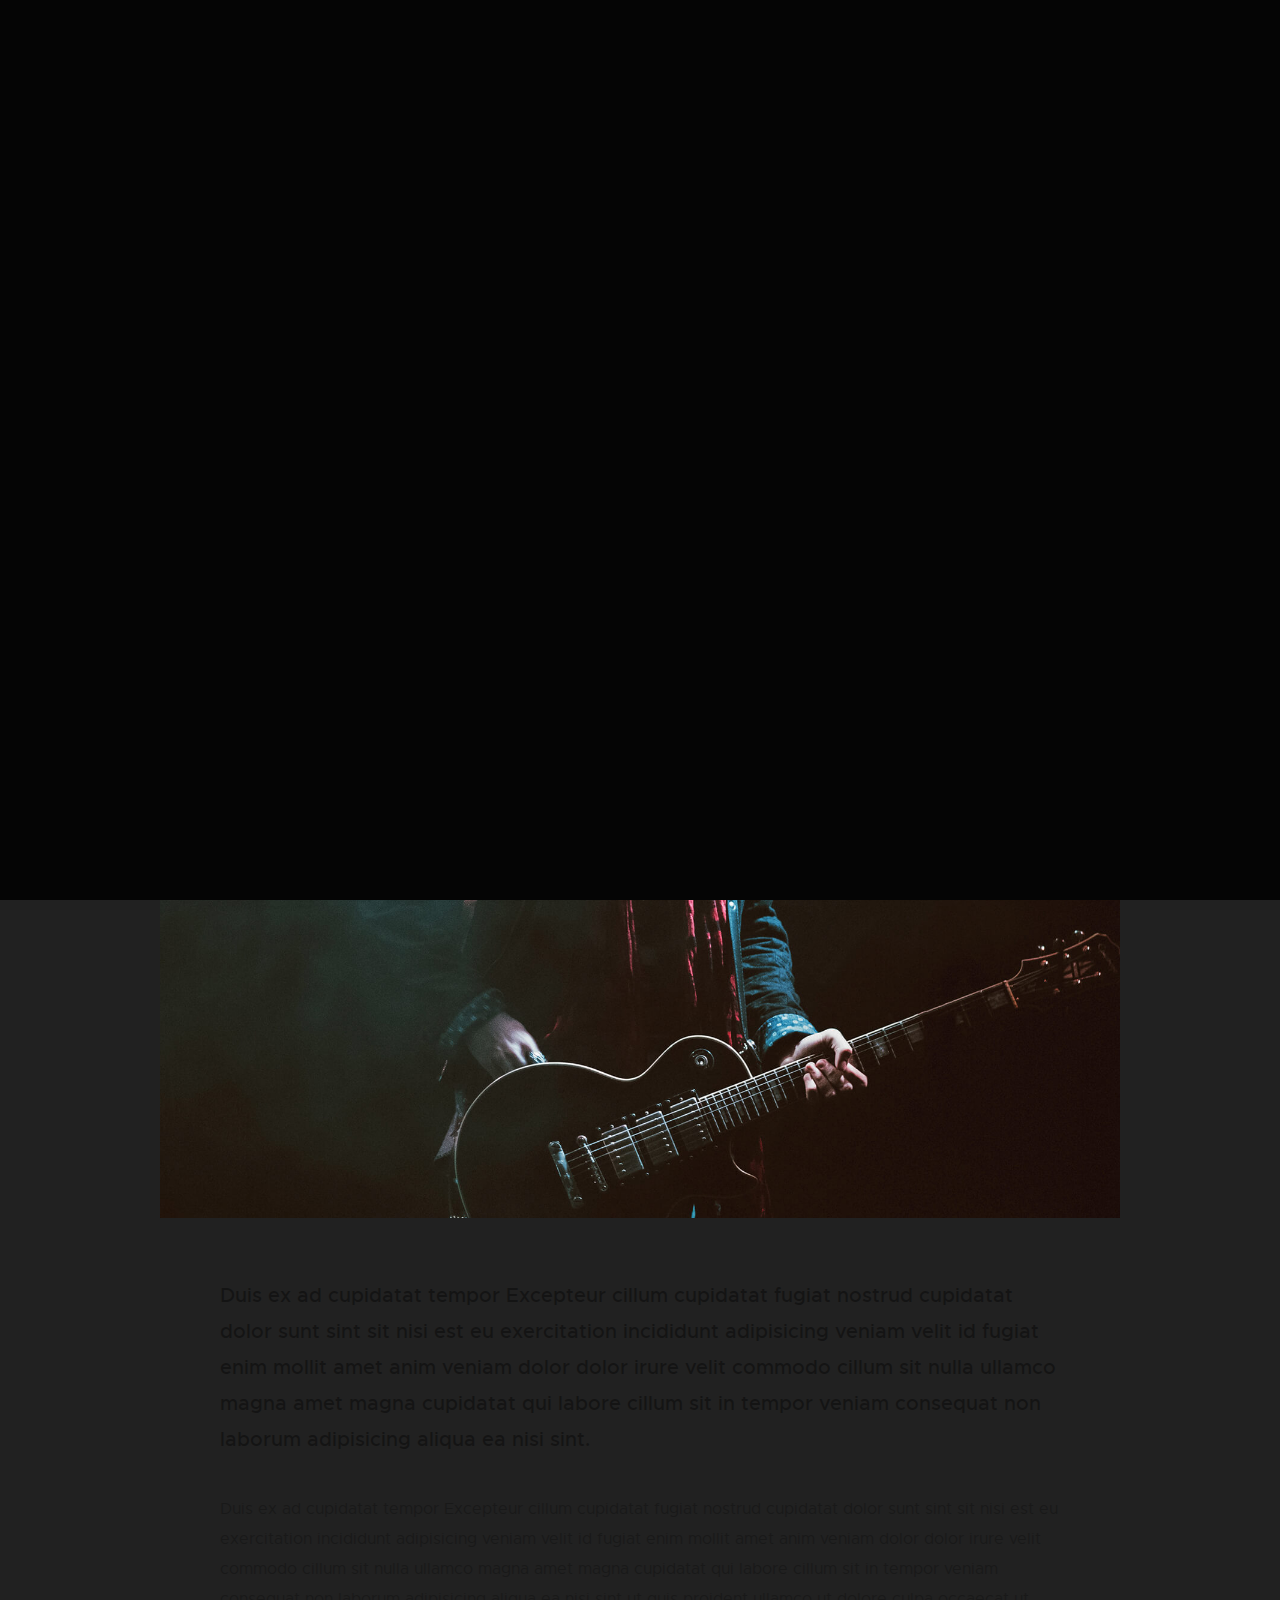
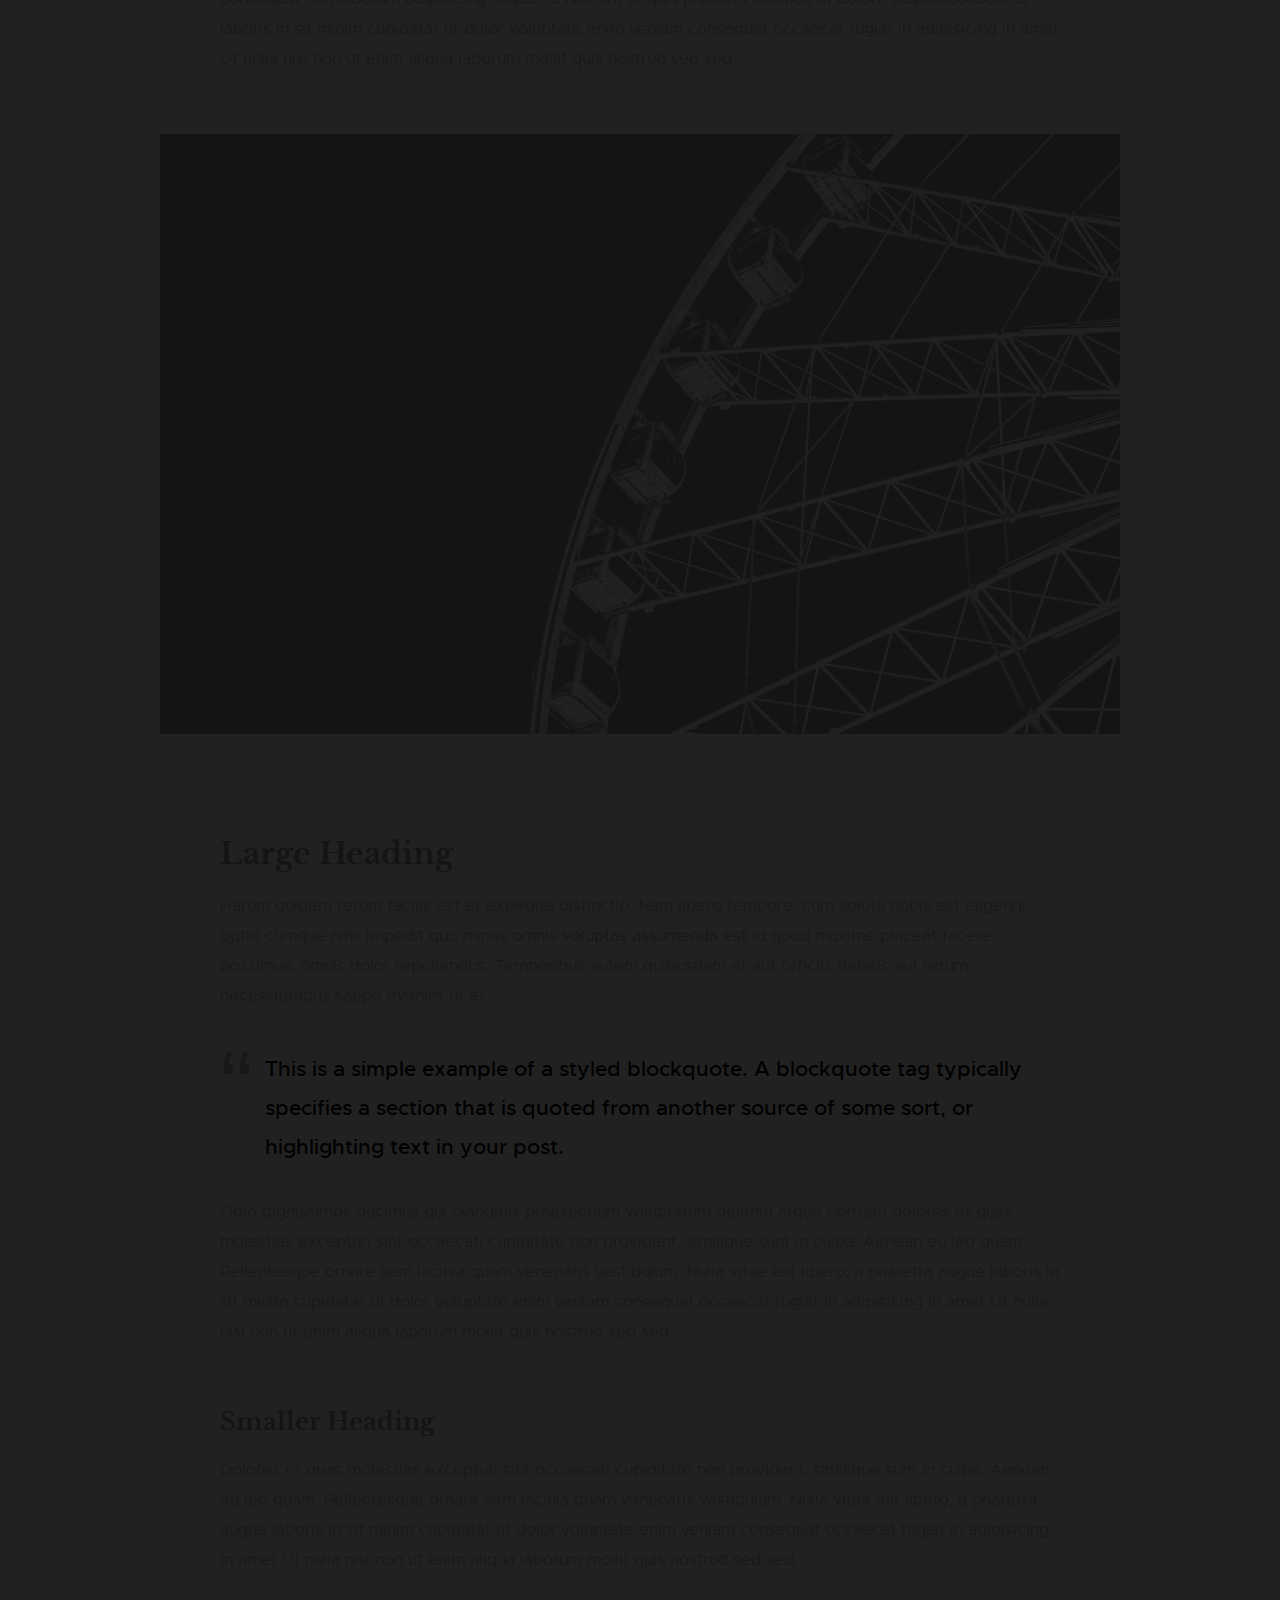
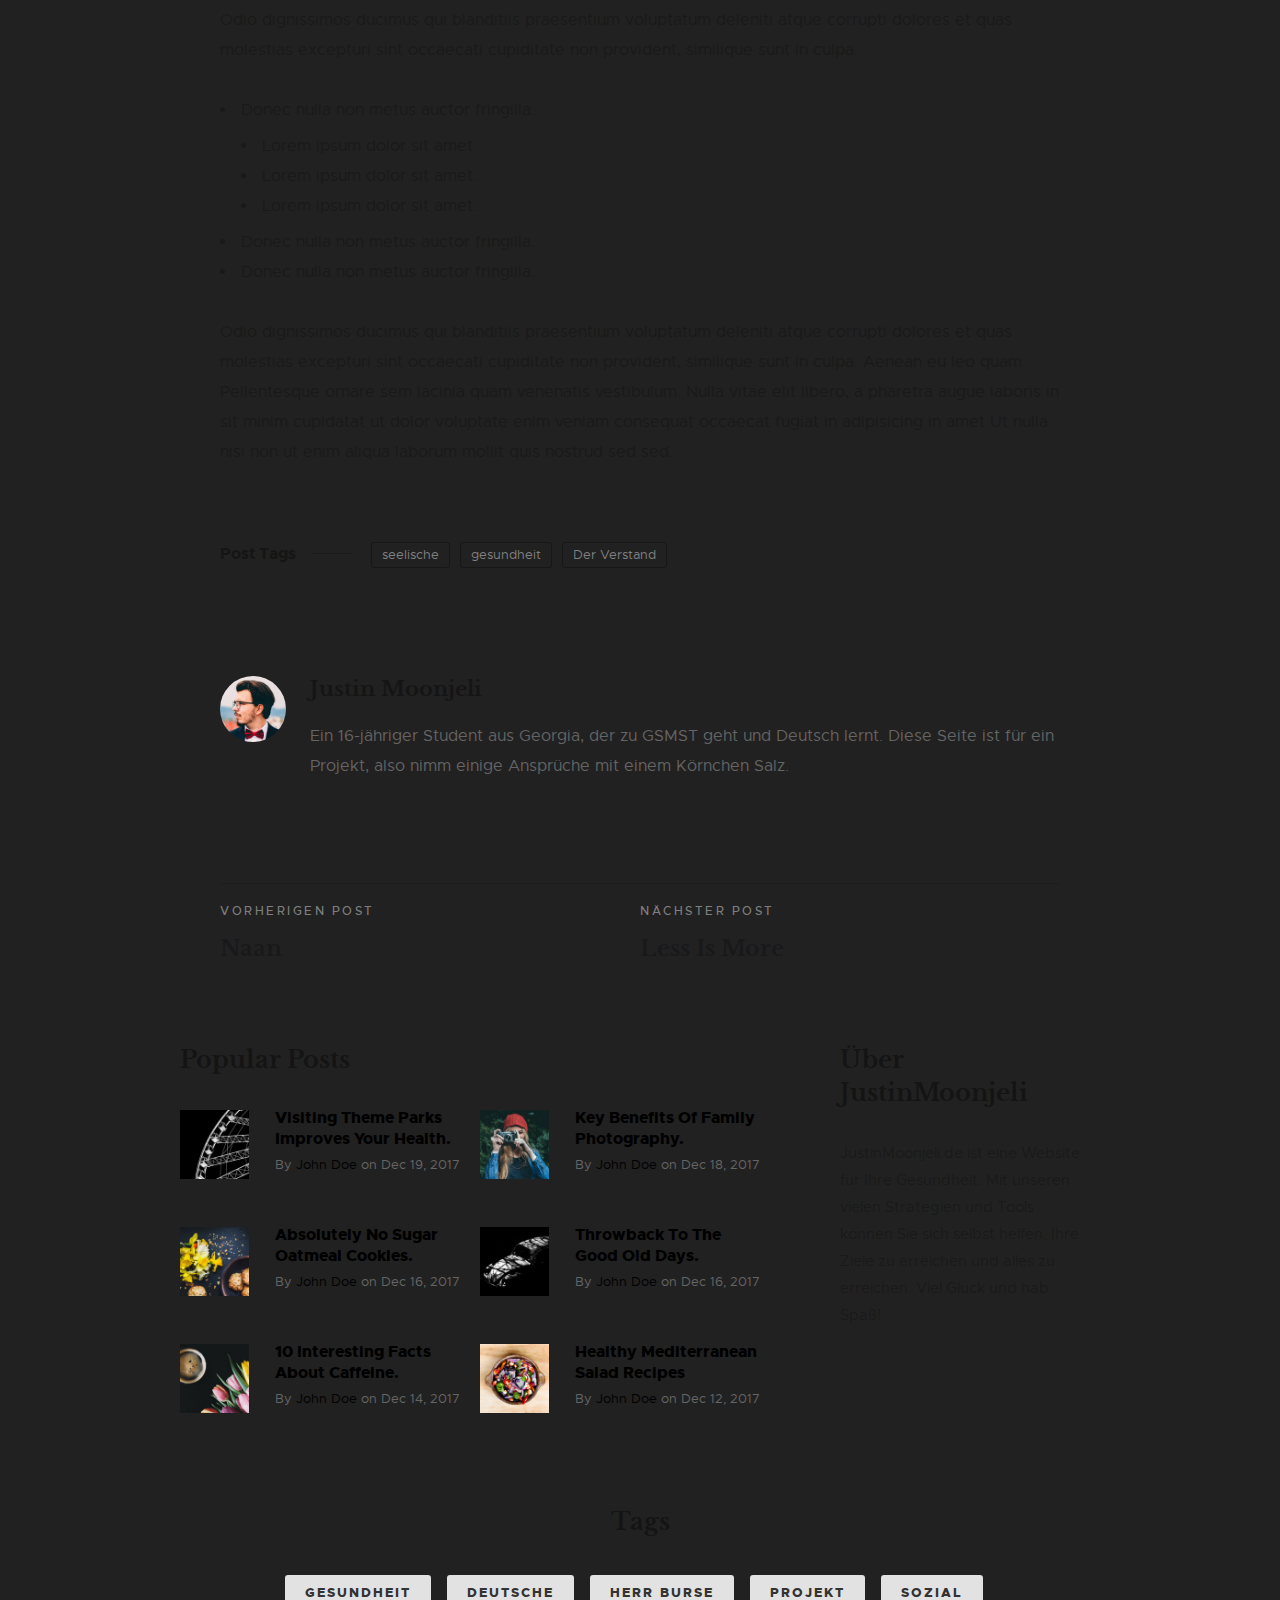
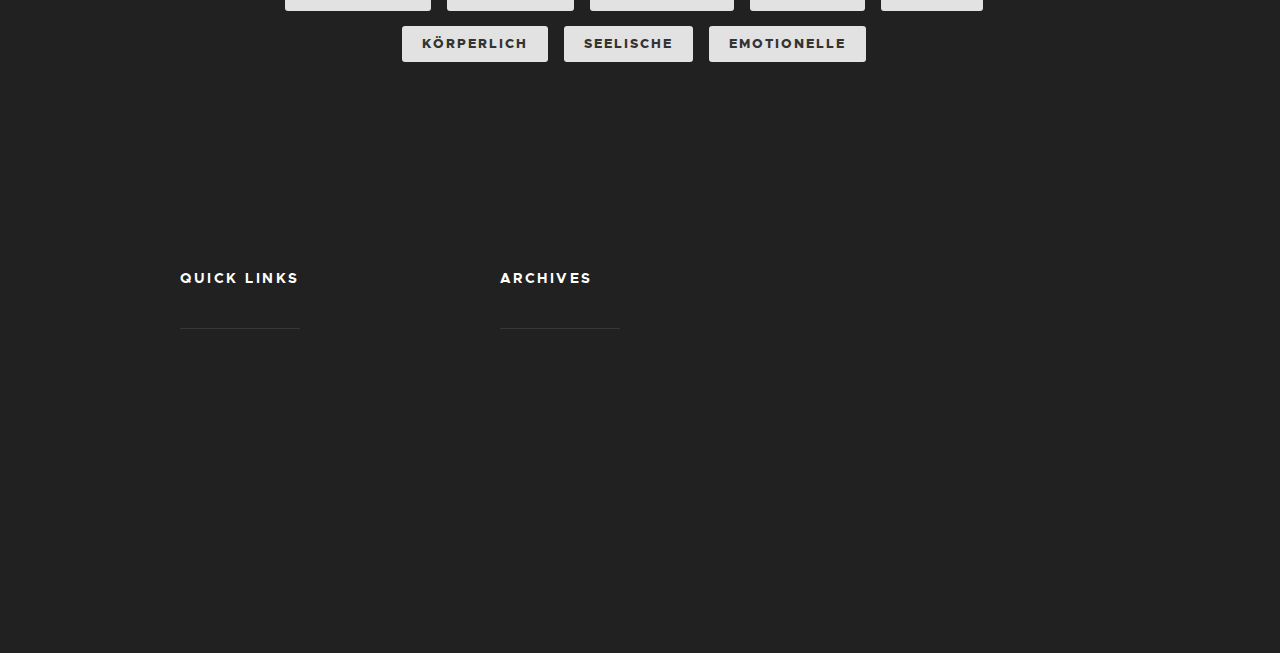
==== commit 1c04cbf5: "Update single-standard.html" ====
--- a/single-standard.html
+++ b/single-standard.html
@@ -5,7 +5,7 @@
     <!--- basic page needs
     ================================================== -->
     <meta charset="utf-8">
-    <title>Standard Post Format - Philosophy</title>
+    <title>JustinMoonjeli</title>
     <meta name="description" content="">
     <meta name="author" content="">
 
@@ -35,7 +35,7 @@
 
     <!-- pageheader
     ================================================== -->
-    <div class="s-pageheader">
+    <section class="s-pageheader s-pageheader--home">
 
         <header class="header">
             <div class="header__content row">
@@ -85,30 +85,11 @@
                     <h2 class="header__nav-heading h6">Site Navigation</h2>
 
                     <ul class="header__nav">
-                        <li><a href="index.html" title="">Home</a></li>
-                        <li class="has-children">
-                            <a href="#0" title="">Categories</a>
-                            <ul class="sub-menu">
-                            <li><a href="category.html">Lifestyle</a></li>
-                            <li><a href="category.html">Health</a></li>
-                            <li><a href="category.html">Family</a></li>
-                            <li><a href="category.html">Management</a></li>
-                            <li><a href="category.html">Travel</a></li>
-                            <li><a href="category.html">Work</a></li>
-                            </ul>
-                        </li>
-                        <li class="has-children current">
-                            <a href="#0" title="">Blog</a>
-                            <ul class="sub-menu">
-                            <li><a href="single-video.html">Video Post</a></li>
-                            <li><a href="single-audio.html">Audio Post</a></li>
-                            <li><a href="single-gallery.html">Gallery Post</a></li>
-                            <li><a href="single-standard.html">Standard Post</a></li>
-                            </ul>
-                        </li>
-                        <li><a href="style-guide.html" title="">Styles</a></li>
-                        <li><a href="about.html" title="">About</a></li>
-                        <li><a href="contact.html" title="">Contact</a></li>
+                        <li class="current"><a href="index.html" title="">Home</a></li>
+                        <li><a href="style-guide.html" title="">Das Essen</a></li>
+                        <li><a href="about.html" title="">Der Körper</a></li>
+                        <li><a href="contact.html" title="">Der Verstand</a></li>
+                        <li><a href="contact.html" title="">Das Soziale Leben</a></li>
                     </ul> <!-- end header__nav -->
 
                     <a href="#0" title="Close Menu" class="header__overlay-close close-mobile-menu">Close</a>
@@ -129,24 +110,21 @@
 
             <div class="s-content__header col-full">
                 <h1 class="s-content__header-title">
-                    This Is A Standard Format Post.
+                    Wie Musik Ihre Geistige Gesundheit Beeinflusst.
                 </h1>
                 <ul class="s-content__header-meta">
-                    <li class="date">December 16, 2017</li>
+                    <li class="date">October 7, 2020</li>
                     <li class="cat">
                         In
-                        <a href="#0">Lifestyle</a>
-                        <a href="#0">Travel</a>
+                        <a href="#0">Seelische</a>
+                        <a href="#0">Emotionelle</a>
                     </li>
                 </ul>
             </div> <!-- end s-content__header -->
     
             <div class="s-content__media col-full">
                 <div class="s-content__post-thumb">
-                    <img src="images/thumbs/single/standard/standard-1000.jpg" 
-                         srcset="images/thumbs/single/standard/standard-2000.jpg 2000w, 
-                                 images/thumbs/single/standard/standard-1000.jpg 1000w, 
-                                 images/thumbs/single/standard/standard-500.jpg 500w" 
+                    <img src="images/thumbs/featured/featured-guitarman.jpg"                          
                          sizes="(max-width: 2000px) 100vw, 2000px" alt="" >
                 </div>
             </div> <!-- end s-content__media -->
@@ -176,17 +154,6 @@
 
                 <p>Dolores et quas molestias excepturi sint occaecati cupiditate non provident, similique sunt in culpa. Aenean eu leo quam. Pellentesque ornare sem lacinia quam venenatis vestibulum. Nulla vitae elit libero, a pharetra augue laboris in sit minim cupidatat ut dolor voluptate enim veniam consequat occaecat fugiat in adipisicing in amet Ut nulla nisi non ut enim aliqua laborum mollit quis nostrud sed sed.
 
-<pre><code>
-    code {
-        font-size: 1.4rem;
-        margin: 0 .2rem;
-        padding: .2rem .6rem;
-        white-space: nowrap;
-        background: #F1F1F1;
-        border: 1px solid #E1E1E1;
-        border-radius: 3px;
-    }
-</code></pre>
 
                 <p>Odio dignissimos ducimus qui blanditiis praesentium voluptatum deleniti atque corrupti dolores et quas molestias excepturi sint occaecati cupiditate non provident, similique sunt in culpa.</p>
 
@@ -208,10 +175,9 @@
                     <span>Post Tags</span>
 
                     <span class="s-content__tag-list">
-                        <a href="#0">orci</a>
-                        <a href="#0">lectus</a>
-                        <a href="#0">varius</a>
-                        <a href="#0">turpis</a>
+                        <a href="#0">seelische</a>
+                        <a href="#0">gesundheit</a>
+                        <a href="#0">Der Verstand</a>
                     </span>
                 </p> <!-- end s-content__tags -->
 
@@ -220,18 +186,10 @@
 
                     <div class="s-content__author-about">
                         <h4 class="s-content__author-name">
-                            <a href="#0">Jonathan Doe</a>
+                            <a href="#0">Justin Moonjeli</a>
                         </h4>
                     
-                        <p>Alias aperiam at debitis deserunt dignissimos dolorem doloribus, fuga fugiat impedit laudantium magni maxime nihil nisi quidem quisquam sed ullam voluptas voluptatum. Lorem ipsum dolor sit amet, consectetur adipisicing elit.
-                        </p>
-
-                        <ul class="s-content__author-social">
-                           <li><a href="#0">Facebook</a></li>
-                           <li><a href="#0">Twitter</a></li>
-                           <li><a href="#0">GooglePlus</a></li>
-                           <li><a href="#0">Instagram</a></li>
-                        </ul>
+                        <p>Ein 16-jähriger Student aus Georgia, der zu GSMST geht und Deutsch lernt. Diese Seite ist für ein Projekt, also nimm einige Ansprüche mit einem Körnchen Salz.                        </p>
                     </div>
                 </div>
 
@@ -239,13 +197,13 @@
                     <div class="s-content__nav">
                         <div class="s-content__prev">
                             <a href="#0" rel="prev">
-                                <span>Previous Post</span>
-                                Tips on Minimalist Design 
+                                <span>Vorherigen Post</span>
+                                Naan
                             </a>
                         </div>
                         <div class="s-content__next">
                             <a href="#0" rel="next">
-                                <span>Next Post</span>
+                                <span>Nächster Post</span>
                                 Less Is More 
                             </a>
                         </div>
@@ -256,201 +214,6 @@
 
         </article>
 
-
-        <!-- comments
-        ================================================== -->
-        <div class="comments-wrap">
-
-            <div id="comments" class="row">
-                <div class="col-full">
-
-                    <h3 class="h2">5 Comments</h3>
-
-                    <!-- commentlist -->
-                    <ol class="commentlist">
-
-                        <li class="depth-1 comment">
-
-                            <div class="comment__avatar">
-                                <img width="50" height="50" class="avatar" src="images/avatars/user-01.jpg" alt="">
-                            </div>
-
-                            <div class="comment__content">
-
-                                <div class="comment__info">
-                                    <cite>Itachi Uchiha</cite>
-
-                                    <div class="comment__meta">
-                                        <time class="comment__time">Dec 16, 2017 @ 23:05</time>
-                                        <a class="reply" href="#0">Reply</a>
-                                    </div>
-                                </div>
-
-                                <div class="comment__text">
-                                <p>Adhuc quaerendum est ne, vis ut harum tantas noluisse, id suas iisque mei. Nec te inani ponderum vulputate,
-                                facilisi expetenda has et. Iudico dictas scriptorem an vim, ei alia mentitum est, ne has voluptua praesent.</p>
-                                </div>
-
-                            </div>
-
-                        </li> <!-- end comment level 1 -->
-
-                        <li class="thread-alt depth-1 comment">
-
-                            <div class="comment__avatar">
-                                <img width="50" height="50" class="avatar" src="images/avatars/user-04.jpg" alt="">
-                            </div>
-
-                            <div class="comment__content">
-
-                                <div class="comment__info">
-                                <cite>John Doe</cite>
-
-                                <div class="comment__meta">
-                                    <time class="comment__time">Dec 16, 2017 @ 24:05</time>
-                                    <a class="reply" href="#0">Reply</a>
-                                </div>
-                                </div>
-
-                                <div class="comment__text">
-                                <p>Sumo euismod dissentiunt ne sit, ad eos iudico qualisque adversarium, tota falli et mei. Esse euismod
-                                urbanitas ut sed, et duo scaevola pericula splendide. Primis veritus contentiones nec ad, nec et
-                                tantas semper delicatissimi.</p>
-                                </div>
-
-                            </div>
-
-                            <ul class="children">
-
-                                <li class="depth-2 comment">
-
-                                    <div class="comment__avatar">
-                                        <img width="50" height="50" class="avatar" src="images/avatars/user-03.jpg" alt="">
-                                    </div>
-
-                                    <div class="comment__content">
-
-                                        <div class="comment__info">
-                                            <cite>Kakashi Hatake</cite>
-
-                                            <div class="comment__meta">
-                                                <time class="comment__time">Dec 16, 2017 @ 25:05</time>
-                                                <a class="reply" href="#0">Reply</a>
-                                            </div>
-                                        </div>
-
-                                        <div class="comment__text">
-                                            <p>Duis sed odio sit amet nibh vulputate
-                                            cursus a sit amet mauris. Morbi accumsan ipsum velit. Duis sed odio sit amet nibh vulputate
-                                            cursus a sit amet mauris</p>
-                                        </div>
-
-                                    </div>
-
-                                    <ul class="children">
-
-                                        <li class="depth-3 comment">
-
-                                            <div class="comment__avatar">
-                                                <img width="50" height="50" class="avatar" src="images/avatars/user-04.jpg" alt="">
-                                            </div>
-
-                                            <div class="comment__content">
-
-                                                <div class="comment__info">
-                                                <cite>John Doe</cite>
-
-                                                <div class="comment__meta">
-                                                    <time class="comment__time">Dec 16, 2017 @ 25:15</time>
-                                                    <a class="reply" href="#0">Reply</a>
-                                                </div>
-                                                </div>
-
-                                                <div class="comment__text">
-                                                <p>Investigationes demonstraverunt lectores legere me lius quod ii legunt saepius. Claritas est
-                                                etiam processus dynamicus, qui sequitur mutationem consuetudium lectorum.</p>
-                                                </div>
-
-                                            </div>
-
-                                        </li>
-
-                                    </ul>
-
-                                </li>
-
-                            </ul>
-
-                        </li> <!-- end comment level 1 -->
-
-                        <li class="depth-1 comment">
-
-                            <div class="comment__avatar">
-                                <img width="50" height="50" class="avatar" src="images/avatars/user-02.jpg" alt="">
-                            </div>
-
-                            <div class="comment__content">
-
-                                <div class="comment__info">
-                                <cite>Shikamaru Nara</cite>
-
-                                <div class="comment__meta">
-                                    <time class="comment-time">Dec 16, 2017 @ 25:15</time>
-                                    <a class="reply" href="#">Reply</a>
-                                </div>
-                                </div>
-
-                                <div class="comment__text">
-                                <p>Typi non habent claritatem insitam; est usus legentis in iis qui facit eorum claritatem.</p>
-                                </div>
-
-                            </div>
-
-                        </li>  <!-- end comment level 1 -->
-
-                    </ol> <!-- end commentlist -->
-
-
-                    <!-- respond
-                    ================================================== -->
-                    <div class="respond">
-
-                        <h3 class="h2">Add Comment</h3>
-
-                        <form name="contactForm" id="contactForm" method="post" action="">
-                            <fieldset>
-
-                                <div class="form-field">
-                                        <input name="cName" type="text" id="cName" class="full-width" placeholder="Your Name" value="">
-                                </div>
-
-                                <div class="form-field">
-                                        <input name="cEmail" type="text" id="cEmail" class="full-width" placeholder="Your Email" value="">
-                                </div>
-
-                                <div class="form-field">
-                                        <input name="cWebsite" type="text" id="cWebsite" class="full-width" placeholder="Website" value="">
-                                </div>
-
-                                <div class="message form-field">
-                                    <textarea name="cMessage" id="cMessage" class="full-width" placeholder="Your Message"></textarea>
-                                </div>
-
-                                <button type="submit" class="submit btn--primary btn--large full-width">Submit</button>
-
-                            </fieldset>
-                        </form> <!-- end form -->
-
-                    </div> <!-- end respond -->
-
-                </div> <!-- end col-full -->
-
-            </div> <!-- end row comments -->
-        </div> <!-- end comments-wrap -->
-
-    </section> <!-- s-content -->
-
-
     <!-- s-extra
     ================================================== -->
     <section class="s-extra">
@@ -525,26 +288,13 @@
             </div> <!-- end popular -->
             
             <div class="col-four md-six tab-full about">
-                <h3>About Philosophy</h3>
+                <h3>Über JustinMoonjeli</h3>
 
                 <p>
-                Donec sollicitudin molestie malesuada. Nulla quis lorem ut libero malesuada feugiat. Pellentesque in ipsum id orci porta dapibus. Vestibulum ante ipsum primis in faucibus orci luctus et ultrices posuere cubilia Curae; Donec velit neque, auctor sit amet aliquam vel, ullamcorper sit amet ligula. Quisque velit nisi, pretium ut lacinia in, elementum id enim. Donec sollicitudin molestie malesuada.
+                    JustinMoonjeli.de ist eine Website für Ihre Gesundheit. Mit unseren vielen Strategien und Tools können Sie sich selbst helfen, Ihre Ziele zu erreichen und alles zu erreichen. Viel Glück und hab Spaß!
                 </p>
 
-                <ul class="about__social">
-                    <li>
-                        <a href="#0"><i class="fa fa-facebook" aria-hidden="true"></i></a>
-                    </li>
-                    <li>
-                        <a href="#0"><i class="fa fa-twitter" aria-hidden="true"></i></a>
-                    </li>
-                    <li>
-                        <a href="#0"><i class="fa fa-instagram" aria-hidden="true"></i></a>
-                    </li>
-                    <li>
-                        <a href="#0"><i class="fa fa-pinterest" aria-hidden="true"></i></a>
-                    </li>
-                </ul> <!-- end header__social -->
+                
             </div> <!-- end about -->
 
         </div> <!-- end row -->
@@ -554,17 +304,14 @@
                 <h3>Tags</h3>
 
                 <div class="tagcloud">
-                    <a href="#0">Salad</a>
-                    <a href="#0">Recipe</a>
-                    <a href="#0">Places</a>
-                    <a href="#0">Tips</a>
-                    <a href="#0">Friends</a>
-                    <a href="#0">Travel</a>
-                    <a href="#0">Exercise</a>
-                    <a href="#0">Reading</a>
-                    <a href="#0">Running</a>
-                    <a href="#0">Self-Help</a>
-                    <a href="#0">Vacation</a>
+                    <a href="#0">Gesundheit</a>
+                    <a href="#0">Deutsche</a>
+                    <a href="#0">Herr Burse</a>
+                    <a href="#0">Projekt</a>
+                    <a href="#0">Sozial</a>
+                    <a href="#0">Körperlich</a>
+                    <a href="#0">Seelische</a>
+                    <a href="#0">Emotionelle</a>
                 </div> <!-- end tagcloud -->
             </div> <!-- end tags -->
         </div> <!-- end tags-wrap -->
@@ -579,19 +326,18 @@
         <div class="s-footer__main">
             <div class="row">
                 
-                <div class="col-two md-four mob-full s-footer__sitelinks">
+                <div class="col-four md-four mob-full s-footer__sitelinks">
                         
                     <h4>Quick Links</h4>
 
                     <ul class="s-footer__linklist">
                         <li><a href="#0">Home</a></li>
-                        <li><a href="#0">Blog</a></li>
-                        <li><a href="#0">Styles</a></li>
-                        <li><a href="#0">About</a></li>
-                        <li><a href="#0">Contact</a></li>
-                        <li><a href="#0">Privacy Policy</a></li>
+                        <li><a href="#0">Das Essen</a></li>
+                        <li><a href="#0">Der Körper</a></li>
+                        <li><a href="#0">Der Verstand</a></li>
+                        <li><a href="#0">Das Soziale Leben</a></li>
                     </ul>
-
+                
                 </div> <!-- end s-footer__sitelinks -->
 
                 <div class="col-two md-four mob-full s-footer__archives">
@@ -599,51 +345,12 @@
                     <h4>Archives</h4>
 
                     <ul class="s-footer__linklist">
-                        <li><a href="#0">January 2018</a></li>
-                        <li><a href="#0">December 2017</a></li>
-                        <li><a href="#0">November 2017</a></li>
-                        <li><a href="#0">October 2017</a></li>
-                        <li><a href="#0">September 2017</a></li>
-                        <li><a href="#0">August 2017</a></li>
+                        <li><a href="#0">October 2020</a></li>
                     </ul>
 
                 </div> <!-- end s-footer__archives -->
 
-                <div class="col-two md-four mob-full s-footer__social">
-                        
-                    <h4>Social</h4>
-
-                    <ul class="s-footer__linklist">
-                        <li><a href="#0">Facebook</a></li>
-                        <li><a href="#0">Instagram</a></li>
-                        <li><a href="#0">Twitter</a></li>
-                        <li><a href="#0">Pinterest</a></li>
-                        <li><a href="#0">Google+</a></li>
-                        <li><a href="#0">LinkedIn</a></li>
-                    </ul>
-
-                </div> <!-- end s-footer__social -->
-
-                <div class="col-five md-full end s-footer__subscribe">
-                        
-                    <h4>Our Newsletter</h4>
-
-                    <p>Sit vel delectus amet officiis repudiandae est voluptatem. Tempora maxime provident nisi et fuga et enim exercitationem ipsam. Culpa consequatur occaecati.</p>
-
-                    <div class="subscribe-form">
-                        <form id="mc-form" class="group" novalidate="true">
-
-                            <input type="email" value="" name="EMAIL" class="email" id="mc-email" placeholder="Email Address" required="">
-                
-                            <input type="submit" name="subscribe" value="Send">
-                
-                            <label for="mc-email" class="subscribe-message"></label>
-                
-                        </form>
-                    </div>
-
-                </div> <!-- end s-footer__subscribe -->
-
+               
             </div>
         </div> <!-- end s-footer__main -->
 
@@ -651,8 +358,8 @@
             <div class="row">
                 <div class="col-full">
                     <div class="s-footer__copyright">
-                        <span>© Copyright Philosophy 2018</span> 
-                        <span>Site Template by <a href="https://colorlib.com/">Colorlib</a></span>
+                        <span>Justin Moonjeli 2020</span> 
+
                     </div>
 
                     <div class="go-top">
@@ -688,4 +395,4 @@
 
 </body>
 
-</html>+</html>
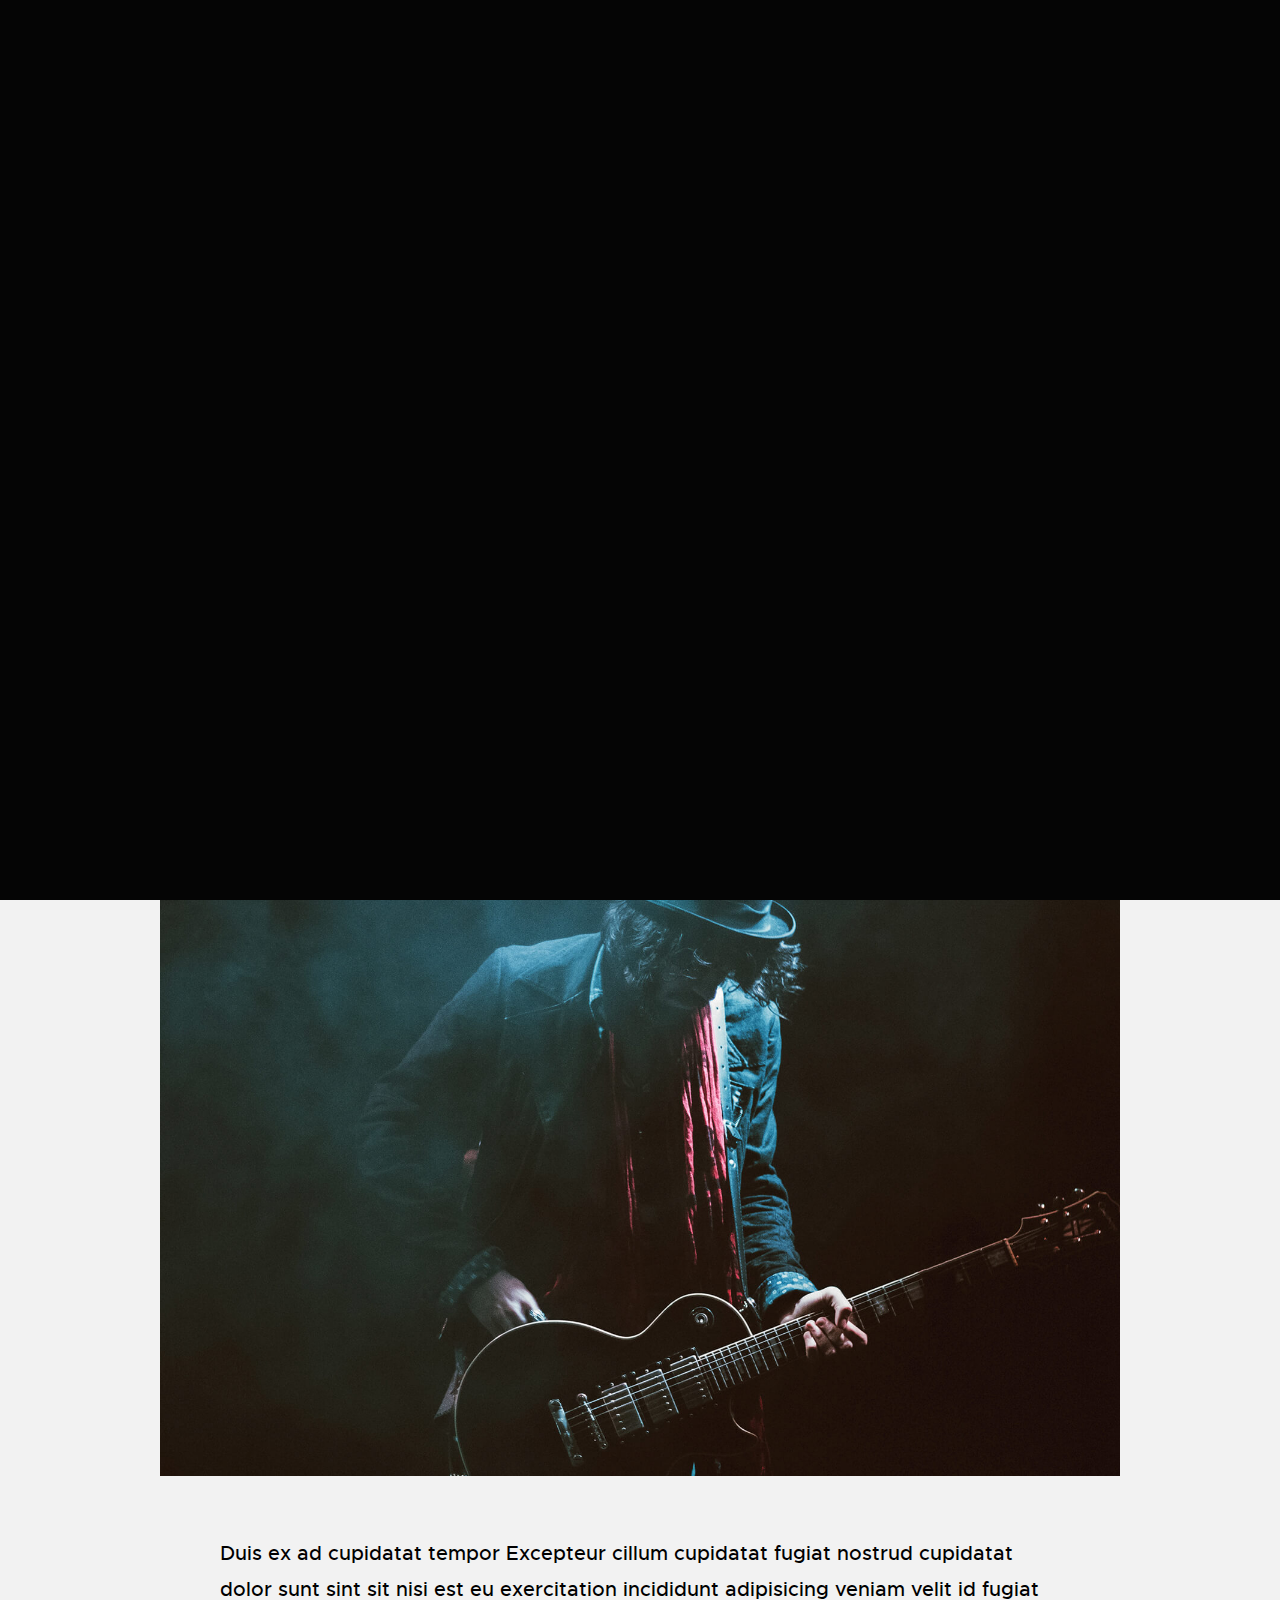
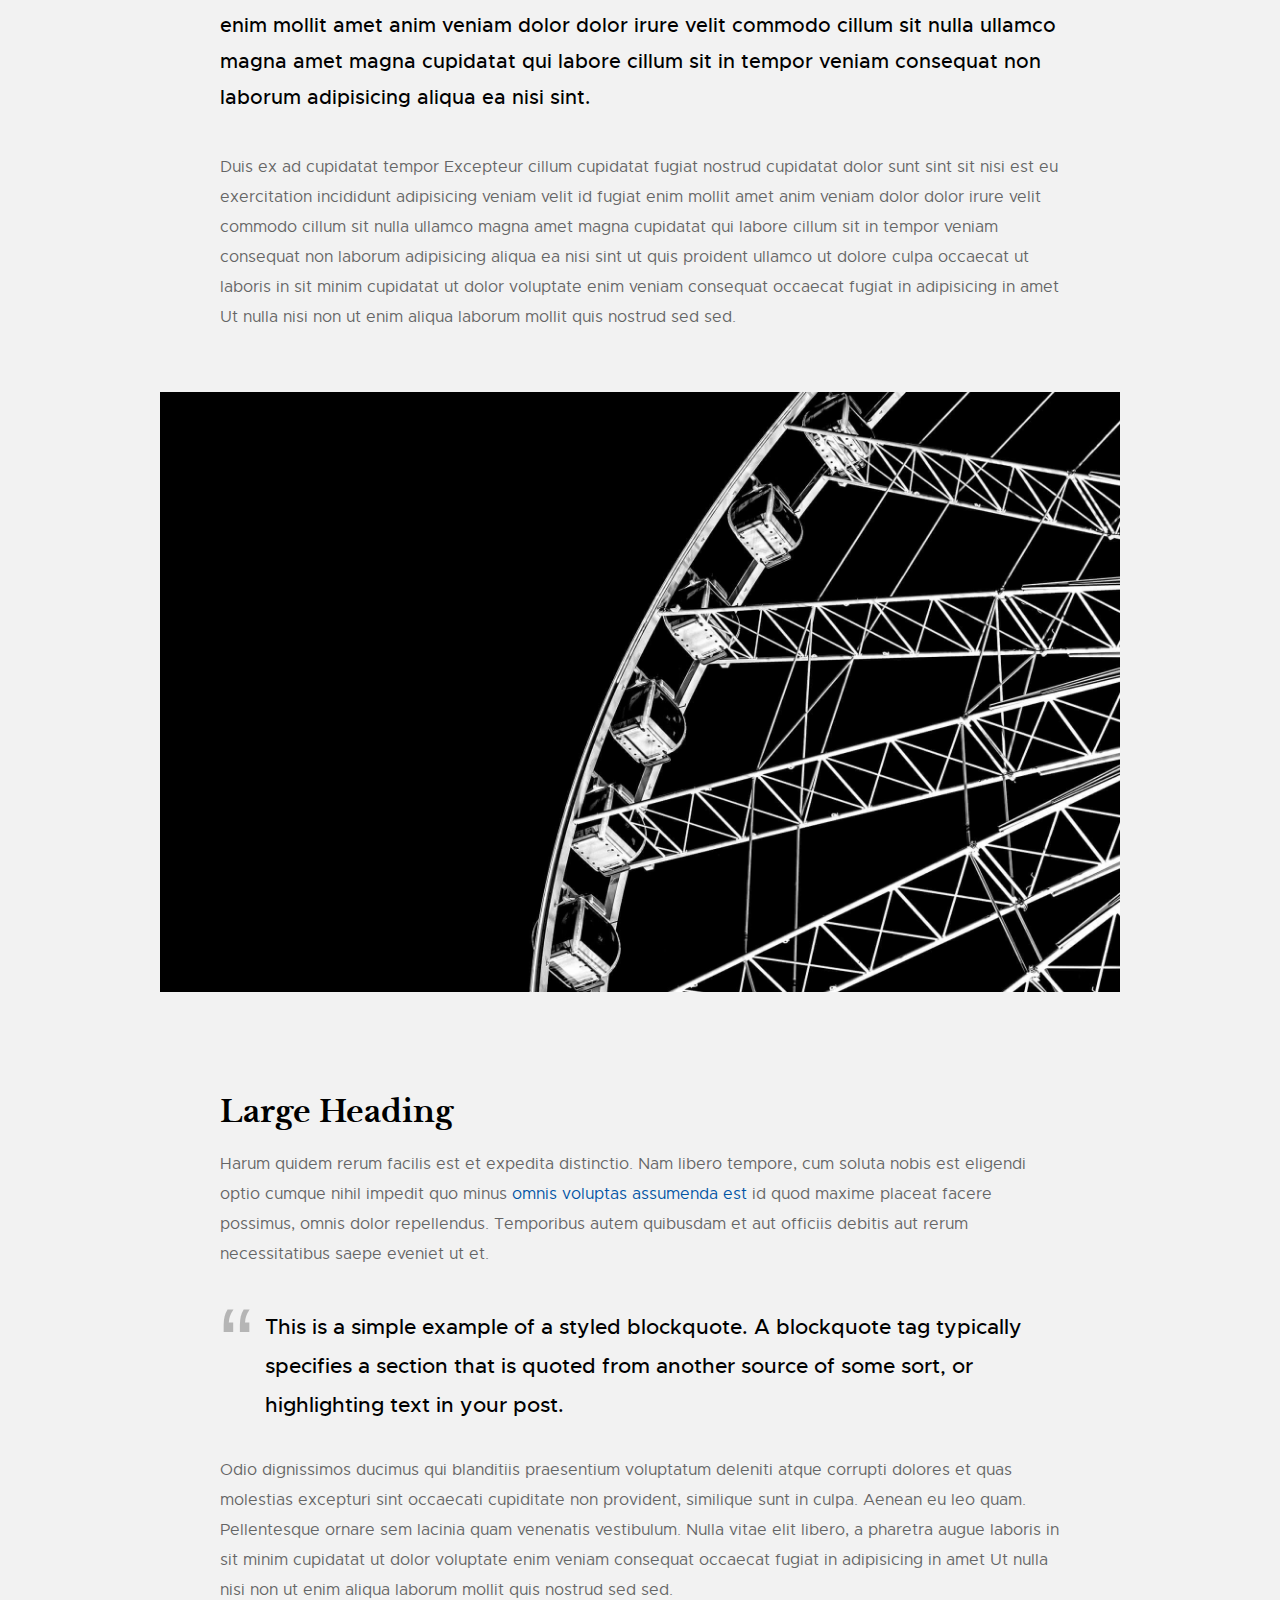
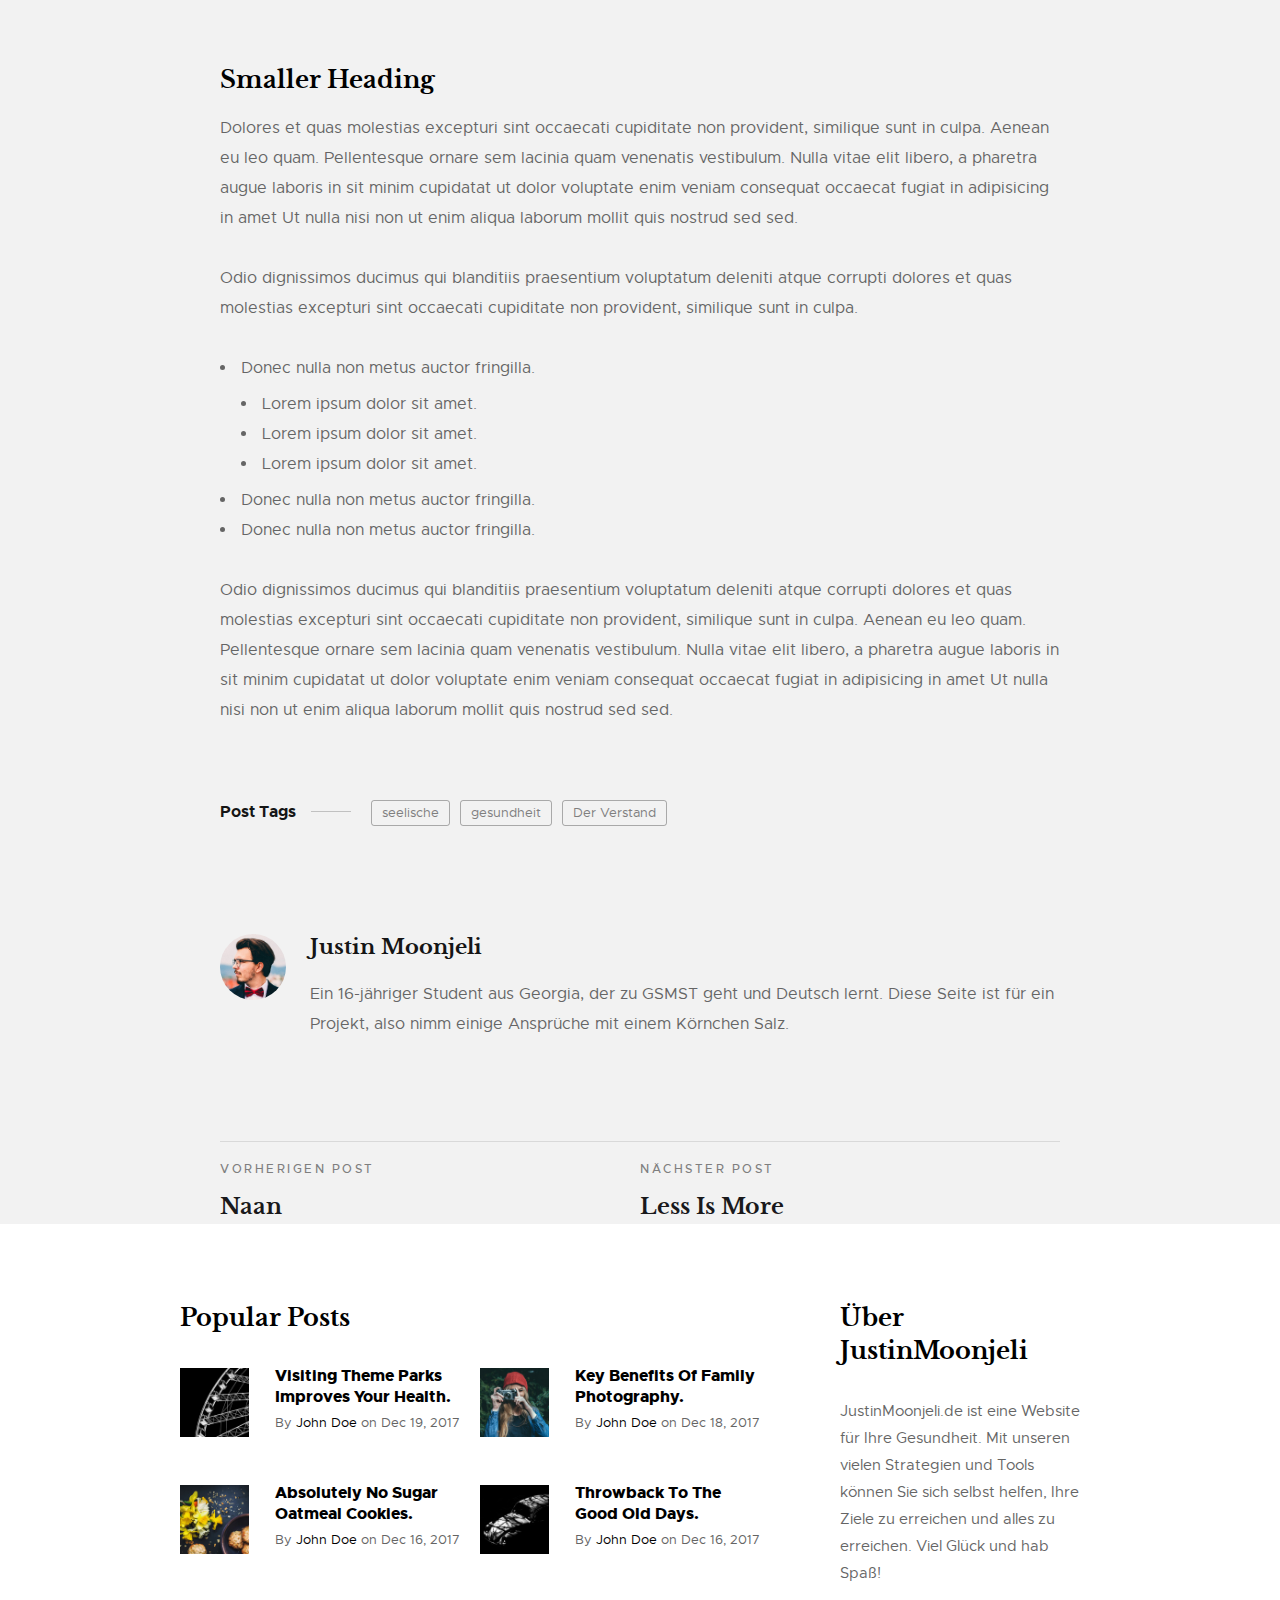
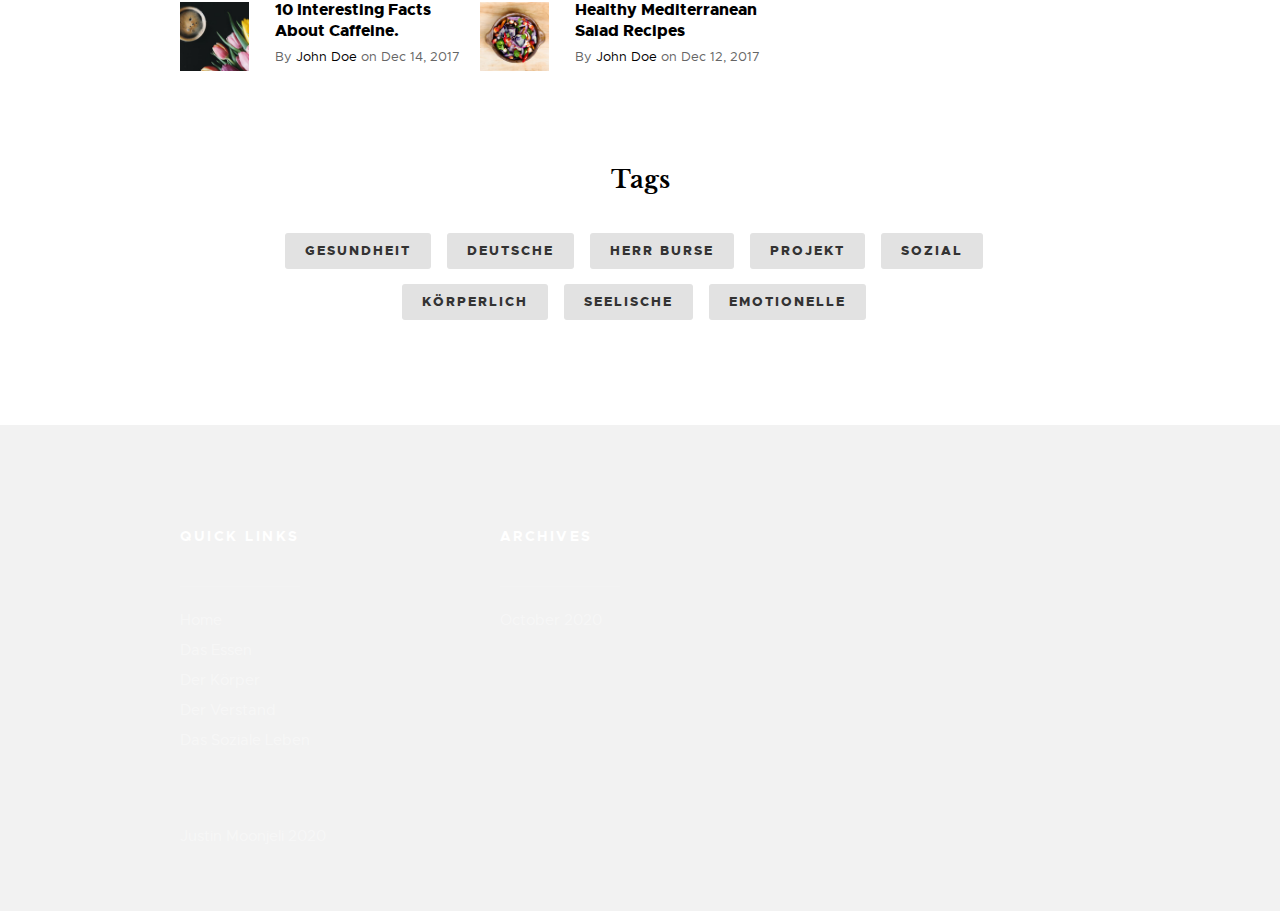
==== commit 61dceda2: "Update single-standard.html" ====
--- a/single-standard.html
+++ b/single-standard.html
@@ -35,6 +35,7 @@
 
     <!-- pageheader
     ================================================== -->
+    <div class="s-pageheader">
     <section class="s-pageheader s-pageheader--home">
 
         <header class="header">
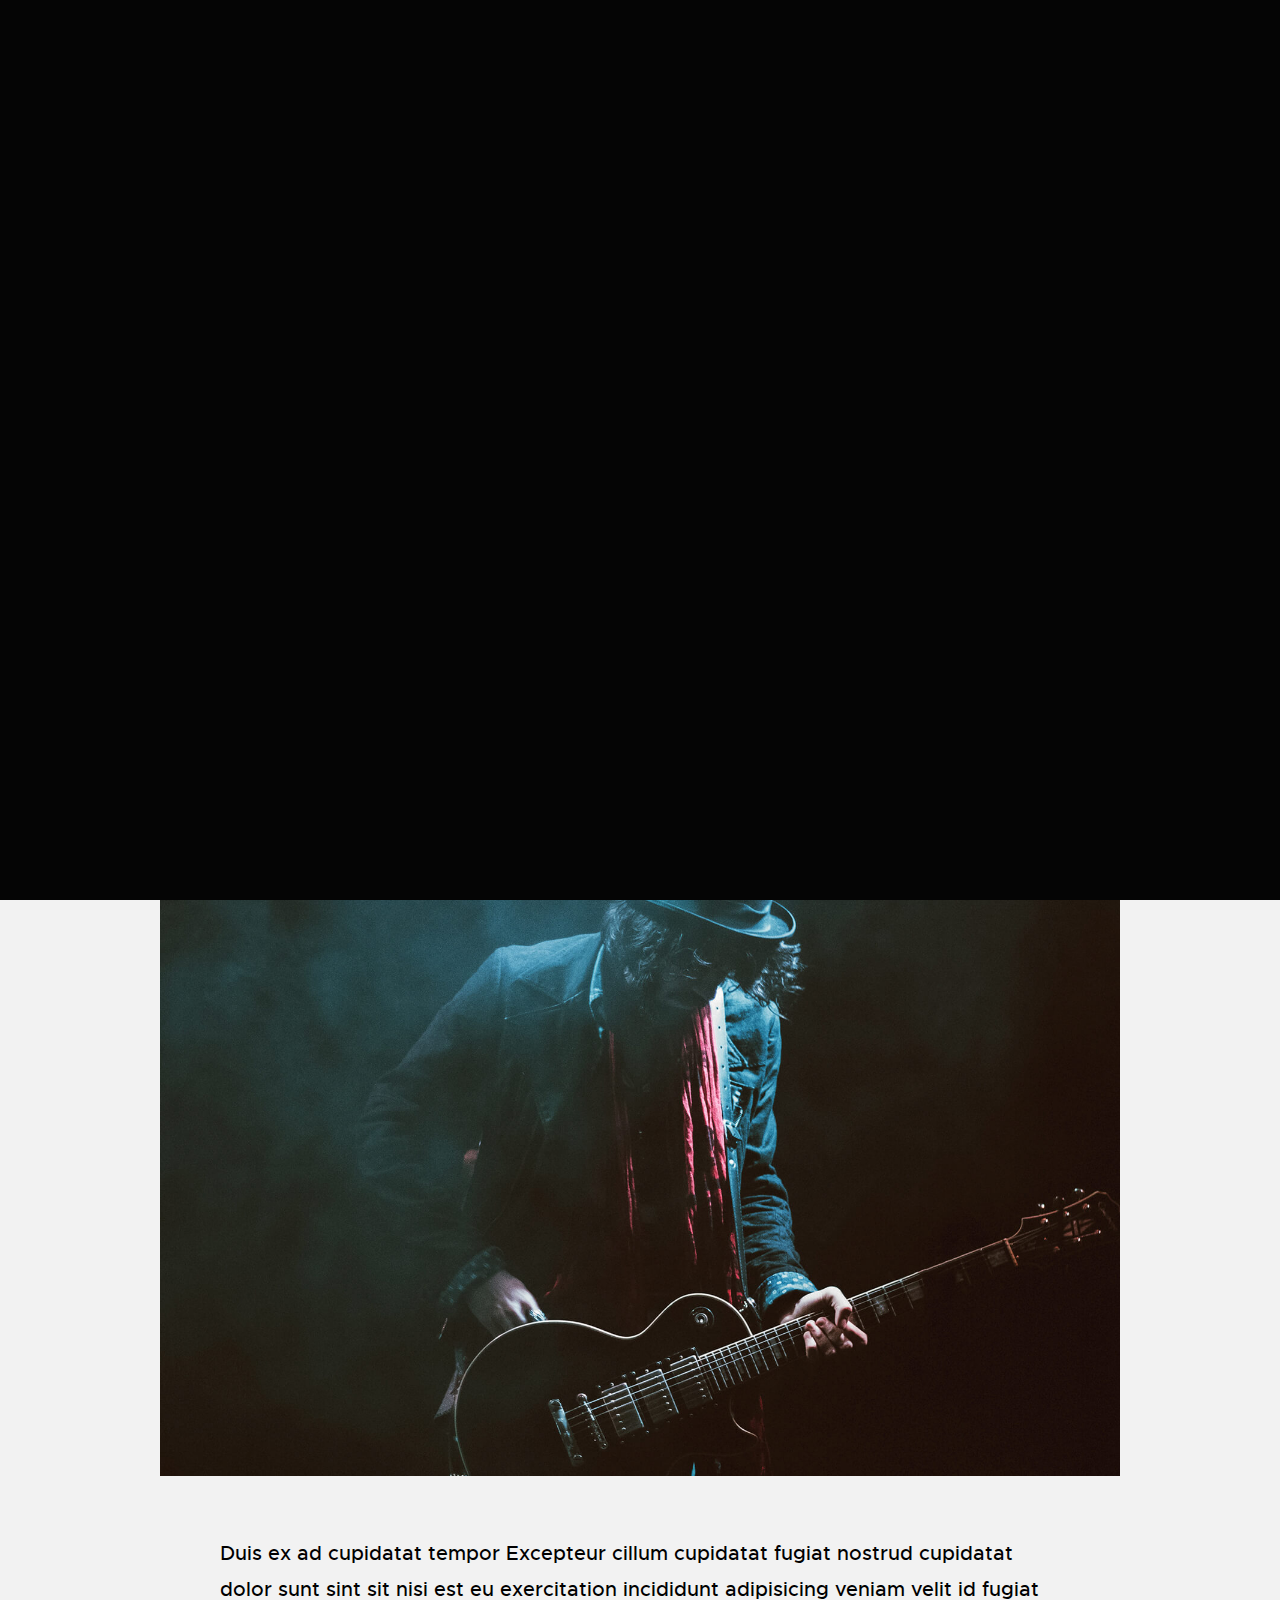
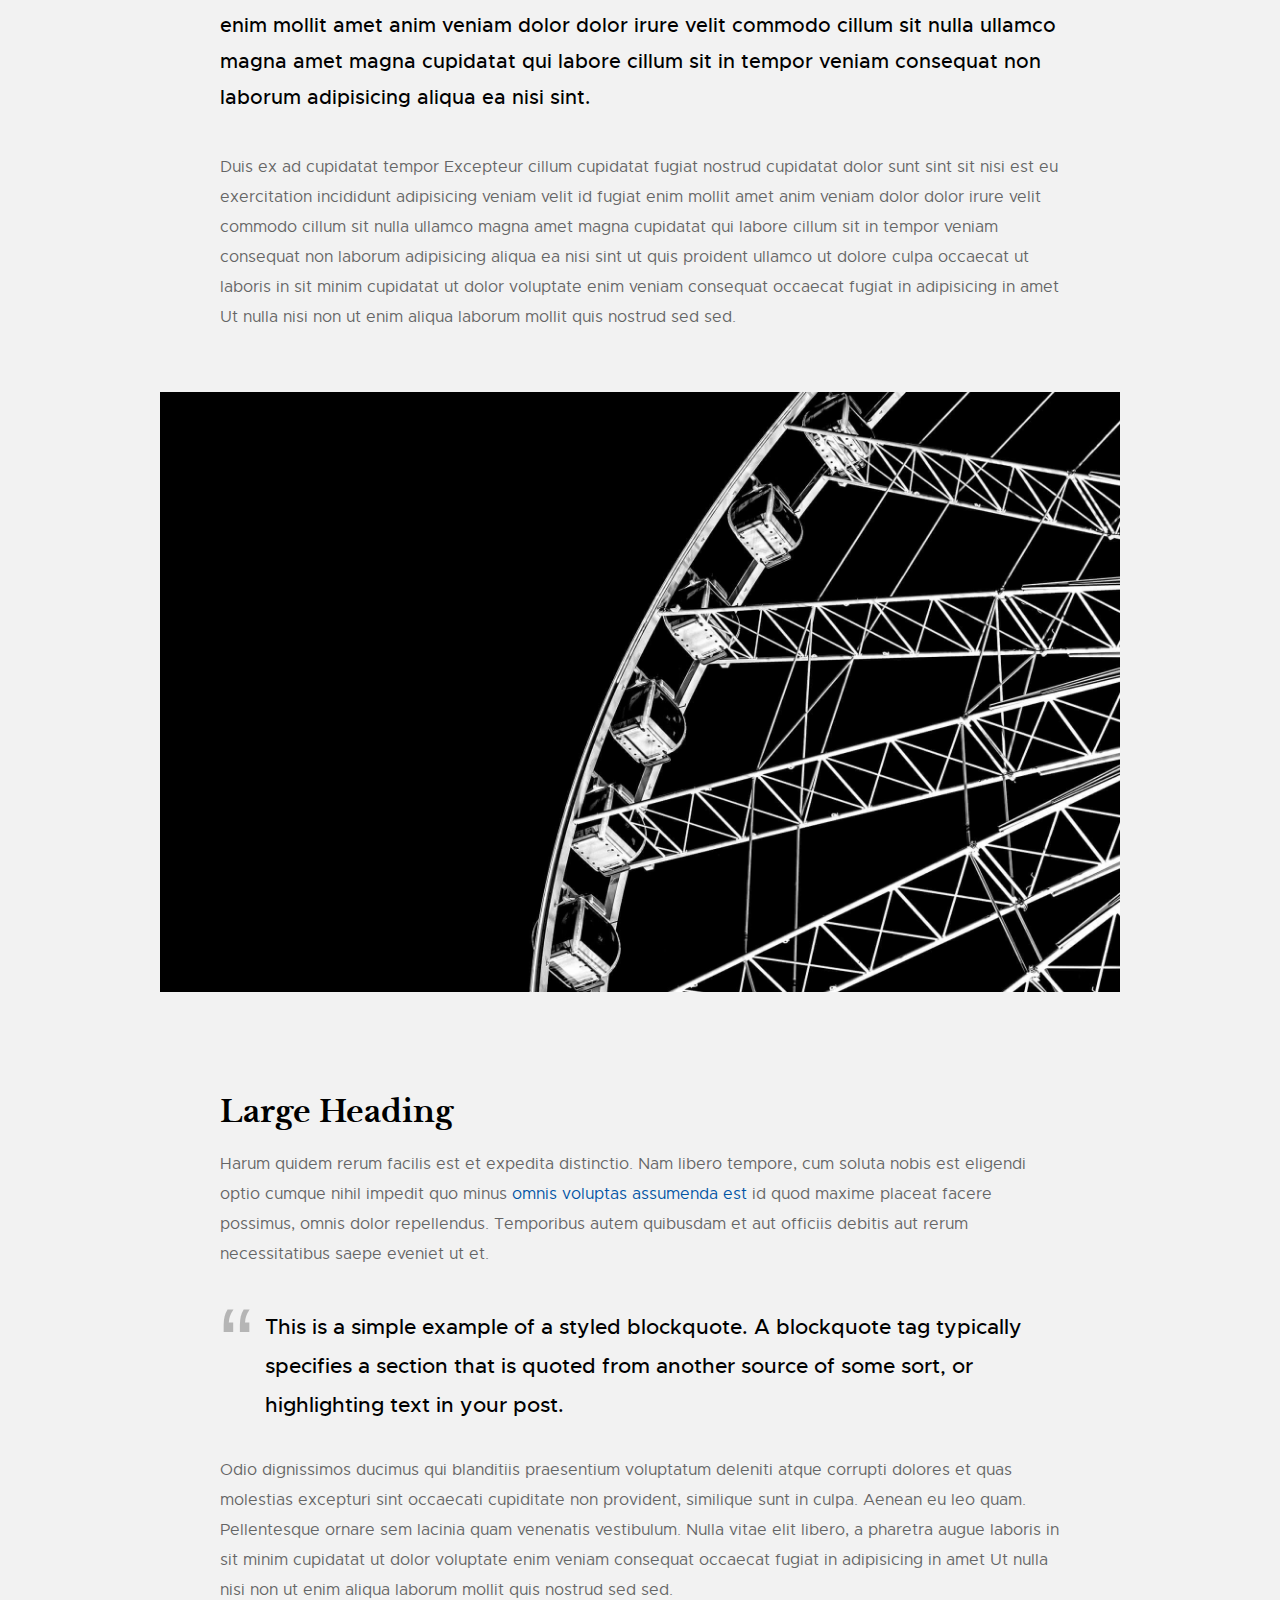
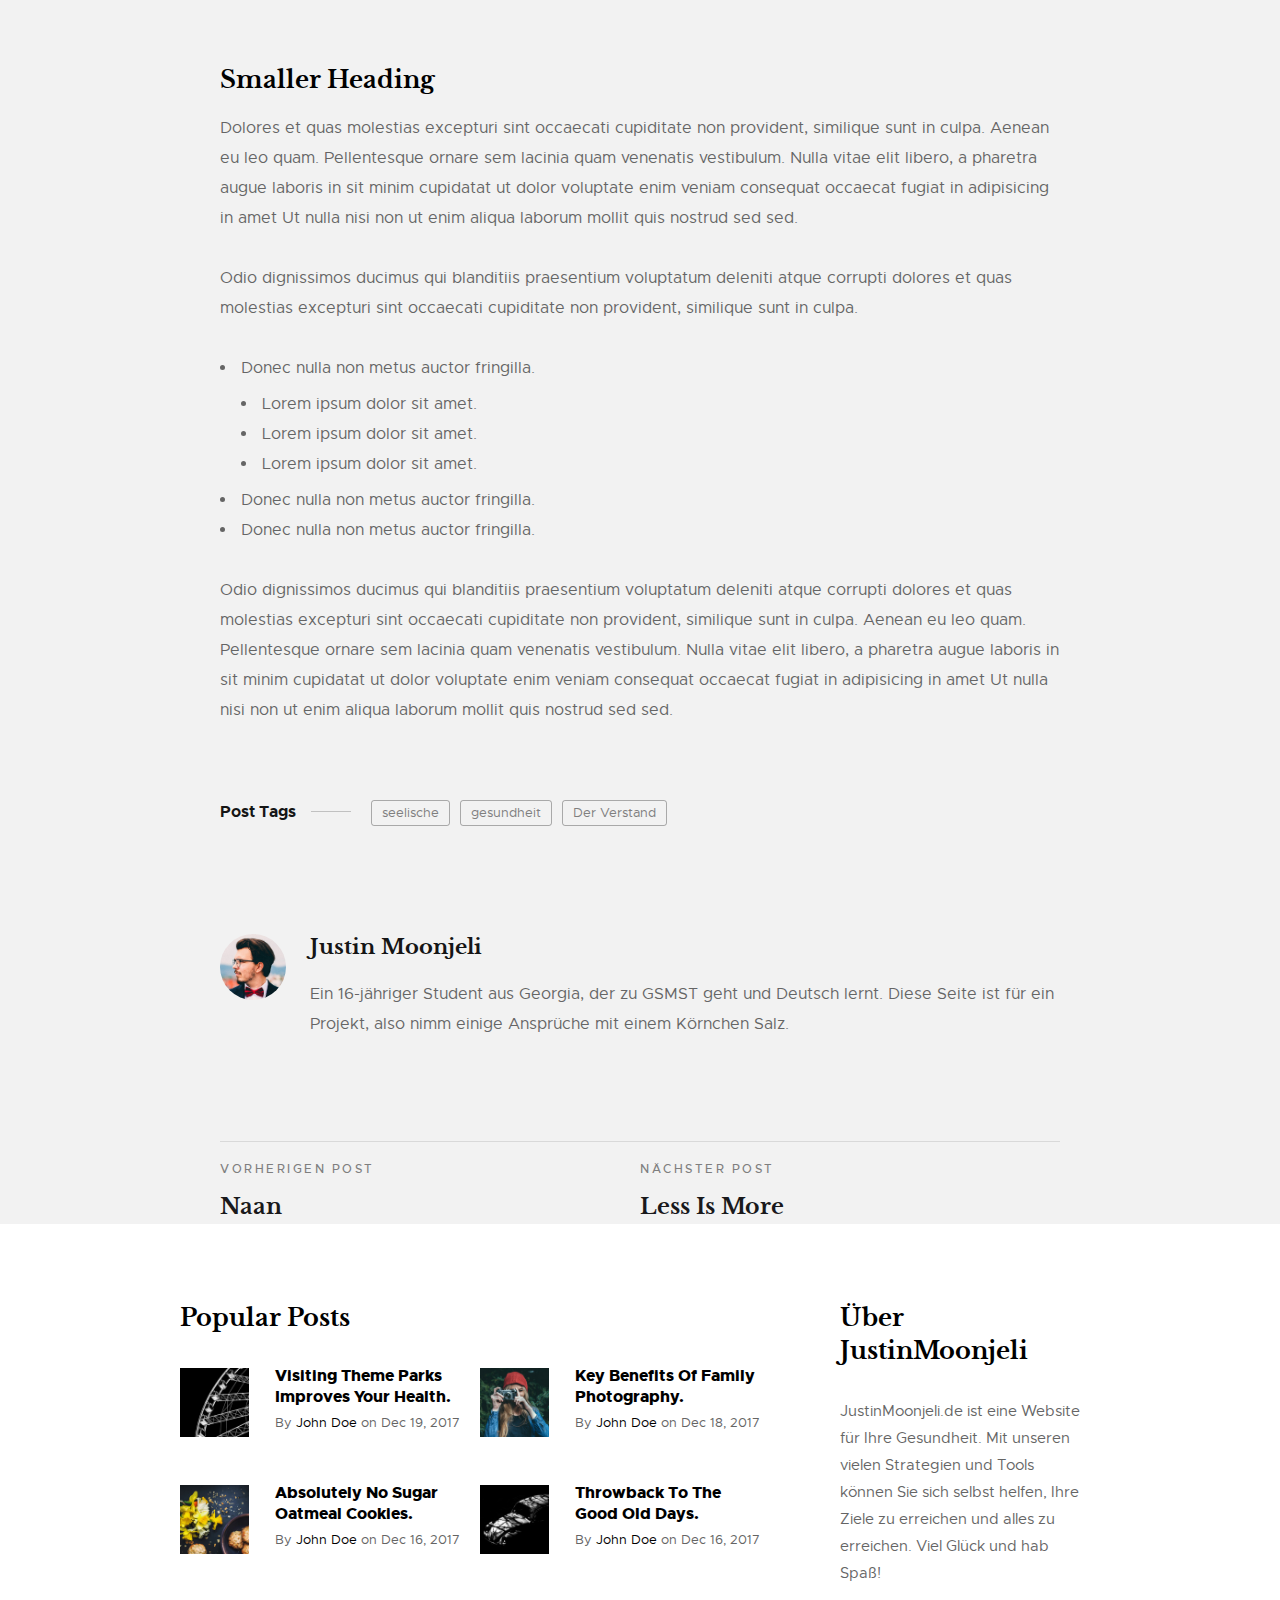
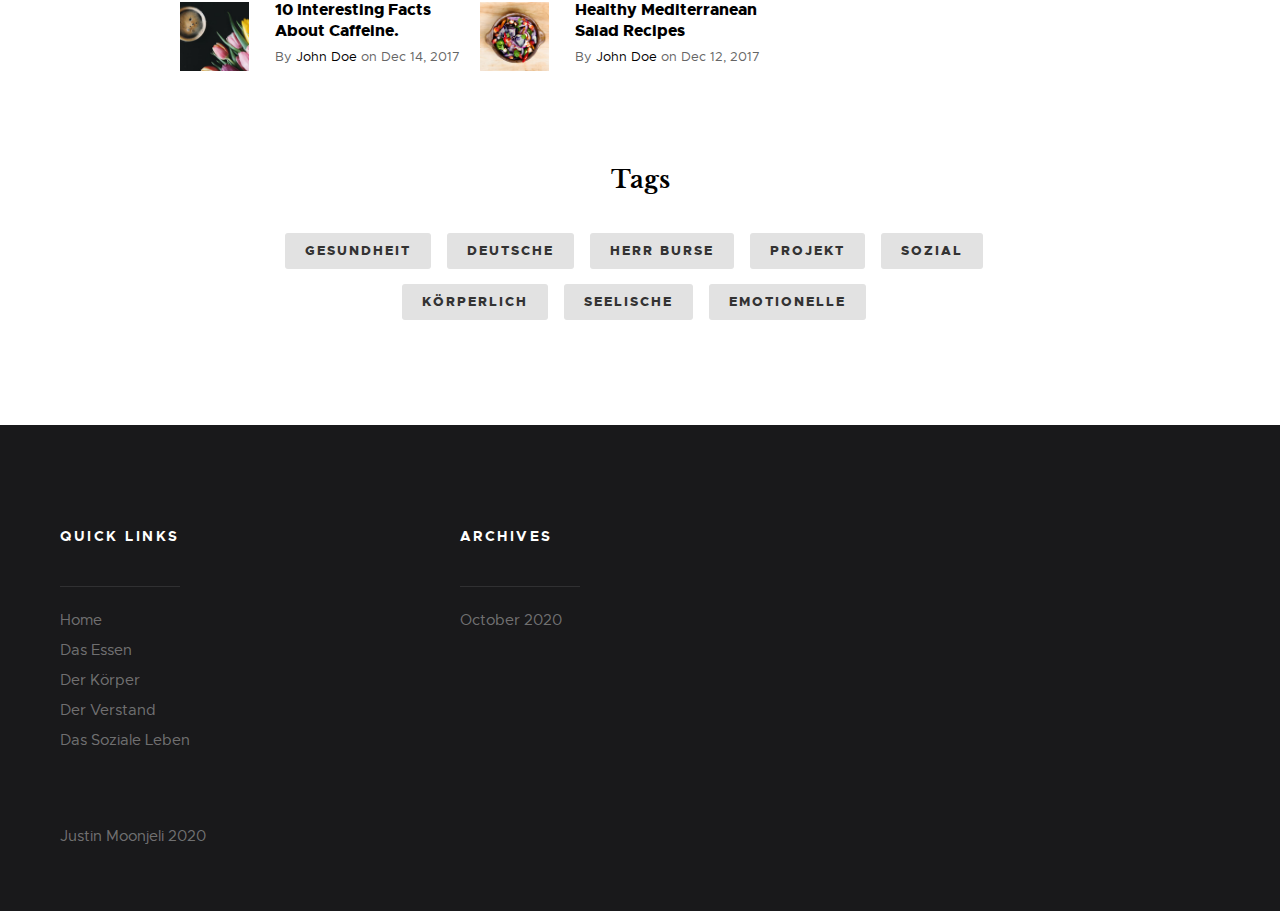
==== commit b78c3634: "Update single-standard.html" ====
--- a/single-standard.html
+++ b/single-standard.html
@@ -318,7 +318,7 @@
         </div> <!-- end tags-wrap -->
 
     </section> <!-- end s-extra -->
-
+    </section> <!-- s-content -->
 
     <!-- s-footer
     ================================================== -->
